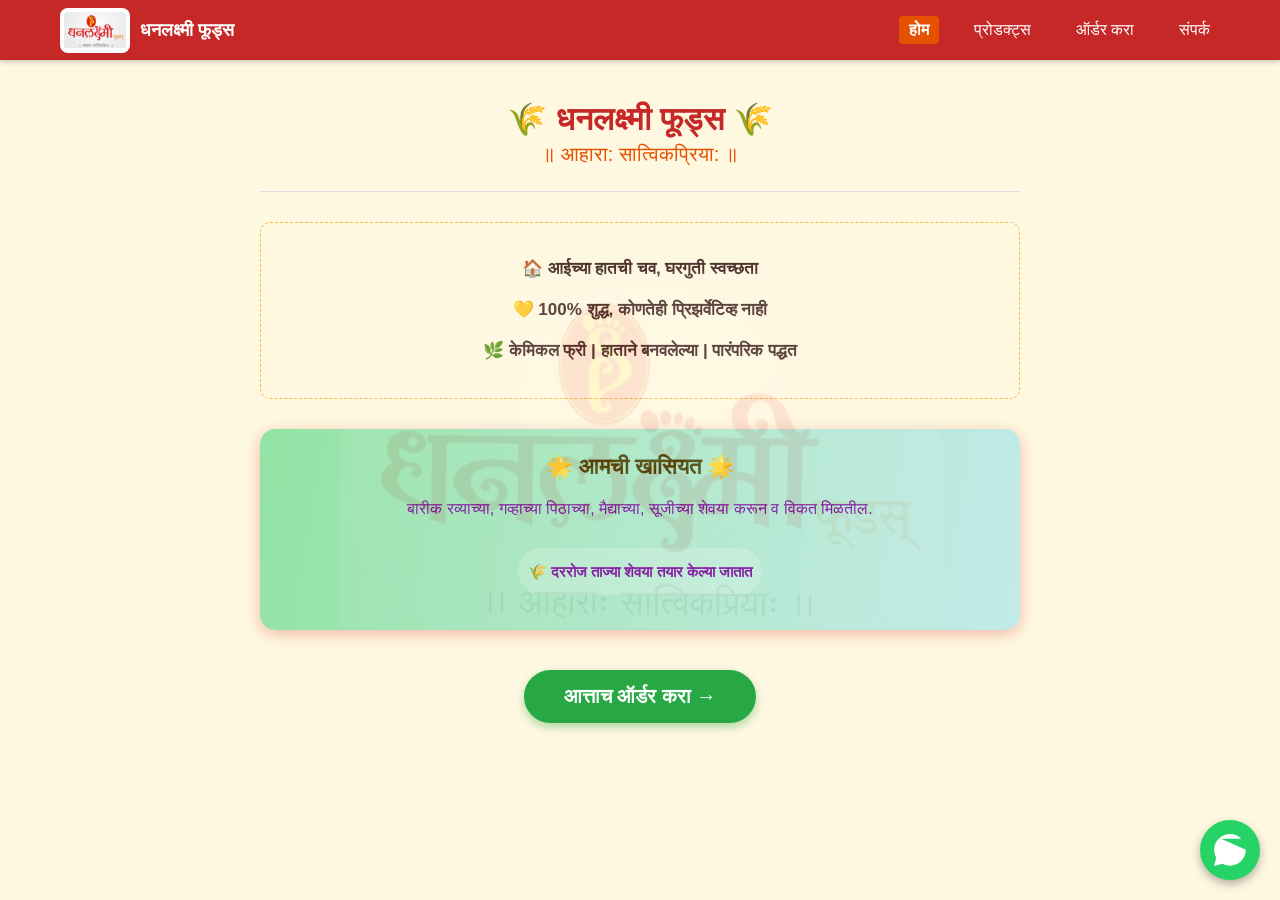
==== index.html @ bead0a46 "correct spell" ====
<!DOCTYPE html>
<html>
<head>
    <meta charset="UTF-8">
    <meta name="viewport" content="width=device-width, initial-scale=1.0">
    <title>Dhanlaxmi Shevai | धनलक्ष्मी फूड्स | उत्तम दर्जाचे शेवया | Best Shevai In Satara.</title>
    <meta name="description" content="Dhanlaxmi shevai Satara, best shevai in satara,
        धनलक्ष्मी फूड्स - सातारा मधील उत्तम दर्जाचे बारीक रव्याच्या, गव्हाच्या पिठाच्या, मैद्याच्या, 
                सूजीच्या शेवया. शुद्धता व चवीची हमी. आजच ऑर्डर करा.">
    <link rel="stylesheet" href="style.css">

    <!-- Google tag (gtag.js) -->
<script async src="https://www.googletagmanager.com/gtag/js?id=G-NKEB6D8RDM"></script>
<script>
  window.dataLayer = window.dataLayer || [];
  function gtag(){dataLayer.push(arguments);}
  gtag('js', new Date());
  gtag('config', 'G-NKEB6D8RDM');
</script>
</head>
<body>
    
    <!-- मेन्यू बार सुरू -->
    <nav class="navbar">
        <div class="nav-container">
            <div class="nav-logo" onclick="document.querySelector('[data-target=home]').dispatchEvent(new Event('click'))" style="cursor: pointer;">
                <img src="Logo.jpeg" alt="धनलक्ष्मी लोगो" class="logo-img">
                <span>धनलक्ष्मी फूड्स</span>
            </div>
            <div class="nav-menu" id="navMenu">
                <a class="nav-link active" data-target="home">होम</a>
                <a class="nav-link" data-target="products">प्रोडक्ट्स</a>
                <a class="nav-link" data-target="order">ऑर्डर करा</a>
                <a class="nav-link" data-target="contact">संपर्क</a>
            </div>
            <div class="hamburger" id="hamburger">
                <span class="bar"></span>
                <span class="bar"></span>
                <span class="bar"></span>
            </div>
        </div>
    </nav>
    <!-- मेन्यू बार संपला -->

    <!-- होम सेक्शन -->
<div class="header content-section active" id="home">
    <h1>🌾 धनलक्ष्मी फूड्स 🌾</h1>
    <h3 class="sanskrit-tag">॥ आहारा: सात्विकप्रिया: ॥</h3>
    
    <hr>

    <div class="home-info">
        <!-- मुख्य वैशिष्ट्ये -->
        <div class="usp-list">
            <p>🏠 <strong>आईच्या हातची चव, घरगुती स्वच्छता</strong></p>
            <p>💛 <strong>100% शुद्ध, कोणतेही प्रिझर्वेटिव्ह नाही</strong></p>
            <p>🌿 <strong>केमिकल फ्री | हाताने बनवलेल्या | पारंपरिक पद्धत</strong></p>
        </div>

        <!-- खासियत बॉक्स -->
        <div class="speciality-box">
            <h2>🌟 आमची खासियत 🌟</h2>
            <p>
                बारीक रव्याच्या, गव्हाच्या पिठाच्या, मैद्याच्या, 
                सूजीच्या शेवया करून व विकत मिळतील.
            </p>
            <p class="fresh-tag">
                🌾 <strong>दररोज ताज्या शेवया तयार केल्या जातात</strong>
            </p>
        </div>

        <button class="cta-btn" onclick="document.querySelector('[data-target=order]').click()">
            आत्ताच ऑर्डर करा →
        </button>
    </div>
</div>

    <!-- प्रोडक्ट्स सेक्शन -->
    <div class="products content-section" id="products">
            <h2>🍜 शेवईचे प्रकार व वैशिष्ट्ये</h2>

        <!-- शेवईचे प्रकार -->
        <div class="product-types">
            <div class="product-card">
                <h3>🥛 बारीक शेवई</h3>
                <p class="product-use">➜ खीर, दूध शेवईसाठी उत्तम</p>
                <ul class="product-features">
                    <li>✓ 2 मिनिटात शिजते</li>
                    <li>✓ तुटत नाही</li>
                    <li>✓ मऊसर राहते</li>
                </ul>
            </div>

            <div class="product-card">
                <h3>🍛 मध्यम शेवई</h3>
                <p class="product-use">➜ उपमा, मसाला शेवई, भातासाठी</p>
                <ul class="product-features">
                    <li>✓ नॉन-स्टिकी</li>
                    <li>✓ प्रत्येक शेव वेगळी</li>
                    <li>✓ चवीला खमंग</li>
                </ul>
            </div>

            <div class="product-card">
                <h3>🍝 जाड शेवई</h3>
                <p class="product-use">➜ नूडल्स, चायनीज स्टाईलसाठी</p>
                <ul class="product-features">
                    <li>✓ रेस्टॉरंटसारखी चव</li>
                </ul>
            </div>
        </div>

        <hr>

        <!-- प्रॉडक्ट डिटेल्स -->
        <div class="product-details-box">
            <h2>📦 प्रॉडक्ट डिटेल्स</h2>
            <ul class="details-list">
                <li>✔️ उच्च प्रतीचा रवा/गहू वापरला जातो</li>
                <li>✔️ सूर्यप्रकाशात नैसर्गिकरित्या वाळवलेल्या</li>
            </ul>
        </div>

        <hr>

        <!-- आरोग्य फायदे -->
        <div class="health-benefits">
            <h2>💪 आरोग्यासाठी फायदे</h2>
            <div class="benefits-grid">
                <div class="benefit-item">🍀 <strong>पचायला हलक्या</strong> - लहान मुलांपासून वृद्धांपर्यंत उत्तम</div>
                <div class="benefit-item">🍀 <strong>प्रोटीन आणि फायबर युक्त</strong> - पोट भरते, एनर्जी मिळते</div>
                <div class="benefit-item">🍀 <strong>कमी तेलात बनते</strong> - डाएट फ्रेंडली</div>
                <div class="benefit-item">🍀 <strong>कोलेस्टेरॉल फ्री</strong> - हृदयासाठी चांगल्या</div>
                <div class="benefit-item full-width">🍀 <strong>नैसर्गिक घटक</strong> - कोणतेही आर्टिफिशियल कलर/फ्लेवर नाही</div>
            </div>
        </div>

        <hr>
        <h2>किंमत यादी:</h2>
        <table>
            <tr>
                <th>प्रॉडक्ट</th>
                <th>पॅकिंग</th>
                <th>किंमत</th>
            </tr>
            <tr>
                <td>गहू शेवई</td>
                <td>१ किलो</td>
                <td>₹९०</td>
            </tr>
            <tr>
                <td>रवा शेवई</td>
                <td>१ किलो</td>
                <td>₹७०</td>
            </tr>
            <tr>
                <td>मैदा शेवई</td>
                <td>१ किलो</td>
                <td>₹९०</td>
            </tr>
            <tr>
                <td>रवा + गहू मिक्स</td>
                <td>१ किलो</td>
                <td>₹९०</td>
            </tr>
            <tr>
                <td>रवा + मैदा मिक्स</td>
                <td>१ किलो</td>
                <td>₹९०</td>
            </tr>
        </table>
        <button class="cta-btn" onclick="document.querySelector('[data-target=order]').click()">
            ही शेवई ऑर्डर करा →
        </button>
    </div>

    <!-- ऑर्डर सेक्शन -->
<div class="order content-section" id="order">
    <h2>🚚 ऑर्डर व डिलिव्हरी</h2>

    <!-- डिलिव्हरी माहिती बॉक्स -->
    <div class="delivery-info-box">
        <ul class="delivery-list">
            <li>✅ फोन/WhatsApp वरून ऑर्डर स्वीकारल्या जातील</li>
            <li>✅ <strong>सातारा शहरात फ्री होम डिलिव्हरी</strong> | मिन. ऑर्डर 2kg</li>
            <li>💳 <strong>पेमेंट:</strong> कॅश, GPay, PhonePe, UPI उपलब्ध</li>
        </ul>
        
        <p class="order-tagline">
            👉 <strong>आजच ऑर्डर करा आणि फरक अनुभवा!</strong><br>
            🙏 <em>एकदा नक्की ट्राय करा, चव आवडेलच!</em> 🙏
        </p>
        
        <p class="terms">_⚠️ नियम व अटी लागू_</p>
    </div>

    <hr>

    <!-- कॅल्क्युलेटर फॉर्म सुरू -->
    <h3>तुमची ऑर्डर नोंदवा:</h3>
    <form>
        <label>तुमचं नाव:</label><br>
        <input type="text" id="customerName" placeholder="पूर्ण नाव लिहा"><br><br>

        <label>मोबाईल नंबर:</label><br>
        <input type="tel" id="customerMobile" placeholder="१० अंकी मोबाईल नंबर"><br><br>
        
        <div class="calculator">
            <h4><label style="font-size: medium;">शेवईचा प्रकार, साईज आणि वजन निवडा</label></h4><br>
            
            <div id="items-container">
                <!-- आयटम 1 -->
                <div class="item calc-row" data-item="1">
                    <div class="calc-select">
                        <label>प्रकार:</label>
                        <select class="type-select" onchange="handleTypeChange(this)">
                            <option value="0">निवडा</option>
                            <option value="90" data-type="गव्हाची शेवई">गव्हाची शेवई (९० ₹)</option>
                            <option value="70" data-type="रवा शेवई">रवा शेवई (७० ₹)</option>
                            <option value="90" data-type="मैदा शेवई">मैदा शेवई (९० ₹)</option>
                            <option value="90" data-type="रवा + गहू">रवा + गहू (९० ₹/Kg)</option>
                            <option value="90" data-type="रवा + मैदा">रवा + मैदा (९० ₹/Kg)</option>
                        </select>
                    </div>
                    <div class="calc-select">
                        <label>साईज:</label>
                        <select class="size-select">
                            <option value="बारीक">बारीक</option>
                            <option value="मध्यम">मध्यम</option>
                            <option value="जाड">जाड</option>
                        </select>
                    </div>
                    <div class="calc-select single-qty">
                        <label>वजन:</label>
                        <select class="qty-select" onchange="calculatePrice()">
                            <option value="0">0 Kg</option>
                            <option value="1">1 Kg</option>
                            <option value="2">2 Kg</option>
                            <option value="3">3 Kg</option>
                            <option value="5">5 Kg</option>
                            <option value="10">10 Kg</option>
                        </select>
                    </div>
                    <div class="calc-select mix-qty" style="display:none;">
                        <label>रवा:</label>
                        <select class="qty1-select" onchange="calculatePrice()">
                            <option value="0">0 Kg</option>
                            <option value="1">1 Kg</option>
                            <option value="2">2 Kg</option>
                            <option value="3">3 Kg</option>
                            <option value="5">5 Kg</option>
                        </select>
                        <label class="qty2-label">गहू/मैदा:</label>
                        <select class="qty2-select" onchange="calculatePrice()">
                            <option value="0">0 Kg</option>
                            <option value="1">1 Kg</option>
                            <option value="2">2 Kg</option>
                            <option value="3">3 Kg</option>
                            <option value="5">5 Kg</option>
                        </select>
                    </div>
                    <button type="button" class="remove-btn" onclick="removeItem(this)">❌</button>
                </div>
            </div>

            <button type="button" class="add-more-btn" onclick="addItem()">
                ➕ आणखी शेवई ऍड करा
            </button>
            
            <hr>
            <p><strong>एकूण किंमत: ₹<span id="totalPrice">0</span></strong></p>
        </div>
        <!-- calculator div संपला -->
        
        <label>पत्ता:</label><br>
        <input type="text" id="customerAddress" placeholder="घराचा पत्ता"><br><br>

        <label>टीप / सूचना (Optional):</label><br>
        <textarea id="customerNote" rows="2" placeholder="उदा: रवा, मैदा, गहू व मिक्स शेवई यासाठी काही अधिक ..."></textarea><br><br>

        <button type="button" onclick="generateSummary()">ऑर्डर करा</button>

        <div id="orderSummary" style="display: none; margin-top: 20px; padding: 15px; border: 2px solid #28a745; border-radius: 8px; background-color: #f0fff4;">
        </div>
    </form>

    <iframe name="hidden_iframe" style="display:none;"></iframe>
</div>

    <!-- संपर्क सेक्शन -->
    <div class="contact content-section" id="contact">
        <h2>📞 संपर्क माहिती</h2>
    
        <div class="contact-card">
            <div class="contact-header">
                <h2>🌾 धनलक्ष्मी फूड्स 🌾</h2>
                <h3 class="sanskrit-tag">॥ आहारा: सात्विकप्रिया: ॥</h3>
            <hr class="contact-divider">

                <p class="proprietor">प्रो. <strong>श्री. मयूर हणमंत राऊत</strong></p>
            </div>

            <div class="contact-details">
                <div class="contact-item">
                    <span class="icon">📍</span>
                    <div>
                        <strong>पत्ता:</strong><br>
                        झेंडा चौक, नवीन एमआयडीसी,<br>
                        सातारा - 415004
                    </div>
                </div>

                <div class="contact-item">
                    <span class="icon">📱</span>
                    <div>
                        <strong>मोबाईल:</strong><br>
                        <a href="tel:9561297071" class="phone-link">९५६१२९७०७१</a> | 
                        <a href="tel:8177990049" class="phone-link">८१७७९९००४९</a> | 
                        <a href="tel:9766295841" class="phone-link">९७६६२९५८४१</a>
                    </div>
            </div>
        </div>

            <div class="contact-buttons">
                <a href="https://wa.me/919561297071" class="whatsapp-btn" target="_blank">
                    <span>💬</span> WhatsApp वर मेसेज करा
                </a>
                <a href="tel:9561297071" class="call-btn">
                    <span>📞</span> आत्ताच कॉल करा
                </a>
            </div>
        </div>
    </div>
   
    <!-- ===== JavaScript इथून सुरू ===== -->
    <script>

        // नेव्हिगेशन लॉजिक
        // ===== हॅम्बर्गर मेन्यू टॉगल =====
            const hamburger = document.getElementById('hamburger');
            const navMenu = document.getElementById('navMenu');

            // हॅम्बर्गरवर क्लिक केल्यावर मेन्यू उघड/बंद
            hamburger.addEventListener('click', function() {
                hamburger.classList.toggle('active');
                navMenu.classList.toggle('active');
            });

            // मेन्यू लिंकवर क्लिक केल्यावर मेन्यू बंद कर
            document.querySelectorAll('.nav-link').forEach(link => {
                link.addEventListener('click', function() {
                    hamburger.classList.remove('active');
                    navMenu.classList.remove('active');
                });
            });

            // नेव्हिगेशन लॉजिक - हे आधीच आहे
            document.querySelectorAll('.nav-link').forEach(link => {
                link.addEventListener('click', function(event) {
                    event.preventDefault();
                    const targetId = this.getAttribute('data-target');
                    
                    document.querySelectorAll('.content-section').forEach(section => {
                        section.classList.remove('active');
                    });
                    
                    document.getElementById(targetId).classList.add('active');
                    
                    document.querySelectorAll('.nav-link').forEach(navLink => {
                        navLink.classList.remove('active');
                    });
                    this.classList.add('active');
                });
            });

             // लोगो क्लिकवर होमवर जा
        document.querySelector('.nav-logo').addEventListener('click', function() {
            document.querySelector('[data-target=home]').click();
            });

        // ===== कॅल्क्युलेटर JS इथून सुरू =====
        let itemCounter = 1;

        // प्रकार बदलला की मिक्स/सिंगल इनपुट टॉगल कर
        function handleTypeChange(selectElement) {
            const row = selectElement.closest('.calc-row');
            const selectedOption = selectElement.options[selectElement.selectedIndex];
            const type = selectedOption.getAttribute('data-type');
            const singleDiv = row.querySelector('.single-qty');
            const mixDiv = row.querySelector('.mix-qty');
            const qty2Label = row.querySelector('.qty2-label');
            
            if (type === 'रवा + गहू' || type === 'रवा + मैदा') {
                singleDiv.style.display = 'none';
                mixDiv.style.display = 'block';
                qty2Label.textContent = type === 'रवा + गहू' ? 'गहू:' : 'मैदा:';
                row.querySelector('.qty-select').value = '0';
            } else {
                singleDiv.style.display = 'block';
                mixDiv.style.display = 'none';
                row.querySelector('.qty1-select').value = '0';
                row.querySelector('.qty2-select').value = '0';
            }
            calculatePrice();
        }

        function addItem() {
            itemCounter++;
            const container = document.getElementById('items-container');
            
            const newItem = document.createElement('div');
            newItem.className = 'item calc-row';
            newItem.setAttribute('data-item', itemCounter);
            newItem.innerHTML = `
                <div class="calc-select">
                    <label>प्रकार:</label>
                    <select class="type-select" onchange="handleTypeChange(this)">
                        <option value="0">निवडा</option>
                        <option value="90" data-type="गव्हाची शेवई">गव्हाची शेवई (९० ₹)</option>
                        <option value="70" data-type="रवा शेवई">रवा शेवई (७० ₹)</option>
                        <option value="90" data-type="मैदा शेवई">मैदा शेवई (९० ₹)</option>
                        <option value="90" data-type="रवा + गहू">रवा + गहू (९० ₹/Kg)</option>
                        <option value="90" data-type="रवा + मैदा">रवा + मैदा (९० ₹/Kg)</option>
                    </select>
                </div>
                <div class="calc-select">
                    <label>साईज:</label>
                    <select class="size-select">
                        <option value="बारीक">बारीक</option>
                        <option value="मध्यम">मध्यम</option>
                        <option value="जाड">जाड</option>
                    </select>
                </div>
                <div class="calc-select single-qty">
                    <label>वजन:</label>
                    <select class="qty-select" onchange="calculatePrice()">
                        <option value="0">0 Kg</option>
                        <option value="1">1 Kg</option>
                        <option value="2">2 Kg</option>
                        <option value="3">3 Kg</option>
                        <option value="5">5 Kg</option>
                        <option value="10">10 Kg</option>
                    </select>
                </div>
                <div class="calc-select mix-qty" style="display:none;">
                    <label>रवा:</label>
                    <select class="qty1-select" onchange="calculatePrice()">
                        <option value="0">0 Kg</option>
                        <option value="1">1 Kg</option>
                        <option value="2">2 Kg</option>
                        <option value="3">3 Kg</option>
                        <option value="5">5 Kg</option>
                    </select>
                    <label class="qty2-label">गहू/मैदा:</label>
                    <select class="qty2-select" onchange="calculatePrice()">
                        <option value="0">0 Kg</option>
                        <option value="1">1 Kg</option>
                        <option value="2">2 Kg</option>
                        <option value="3">3 Kg</option>
                        <option value="5">5 Kg</option>
                    </select>
                </div>
                <button type="button" class="remove-btn" onclick="removeItem(this)">❌</button>
            `;
            
            container.appendChild(newItem);
        }

        function removeItem(btn) {
            if (document.querySelectorAll('.calc-row').length > 1) {
                btn.closest('.calc-row').remove();
                calculatePrice();
            } else {
                alert('किमान एक आयटम पाहिजे!');
            }
        }

        function calculatePrice() {
            let total = 0;
            const rows = document.querySelectorAll('.calc-row');
            
            rows.forEach(row => {
                const typeSelect = row.querySelector('.type-select');
                let rate = Number(typeSelect.value);
                if (rate === 0) return;
                
                const selectedOption = typeSelect.options[typeSelect.selectedIndex];
                const type = selectedOption.getAttribute('data-type');
                
                if (type === 'रवा + गहू' || type === 'रवा + मैदा') {
                    let qty1 = Number(row.querySelector('.qty1-select').value);
                    let qty2 = Number(row.querySelector('.qty2-select').value);
                    total += (qty1 + qty2) * rate;
                } else {
                    let qty = Number(row.querySelector('.qty-select').value);
                    total += qty * rate;
                }
            });
            
            document.getElementById("totalPrice").innerText = total;
        }

        const SCRIPT_URL = "https://script.google.com/macros/s/AKfycbzcQviEyybujCo-XM-CEHQXZdMYcyv2tmNAauY2HWwQ5BCyjURVxDo1wk8dEOgoiCg/exec"; 

        function generateSummary() {
            let name = document.getElementById('customerName').value;
            let mobile = document.getElementById('customerMobile').value;
            let address = document.getElementById('customerAddress').value;
            let note = document.getElementById('customerNote').value;
            
            if (name.trim() === "" || mobile.trim() === "" || mobile.length !== 10) {
                alert("कृपया नाव आणि 10 अंकी मोबाईल नंबर बरोबर भरा!");
                return;
            }

            // मिक्स Validation
            let mixError = false;
            document.querySelectorAll('.calc-row').forEach(row => {
                const typeSelect = row.querySelector('.type-select');
                if (typeSelect.value === '0') return;
                const type = typeSelect.options[typeSelect.selectedIndex].getAttribute('data-type');
                if (type === 'रवा + गहू' || type === 'रवा + मैदा') {
                    const qty1 = Number(row.querySelector('.qty1-select').value);
                    const qty2 = Number(row.querySelector('.qty2-select').value);
                    if (qty1 < 1 || qty2 < 1) {
                        mixError = true;
                    }
                }
            });
            
            if (mixError) {
                alert('मिक्स शेवईसाठी प्रत्येकी कमीत कमी 1 Kg पाहिजे!');
                return;
            }

            let orderItems = [];
            let grandTotal = 0;
            const rows = document.querySelectorAll('.calc-row');

            rows.forEach(row => {
                let typeSelect = row.querySelector('.type-select');
                let rate = Number(typeSelect.value);
                if (rate === 0) return;
                
                let typeName = typeSelect.options[typeSelect.selectedIndex].getAttribute('data-type');
                let size = row.querySelector('.size-select').value;
                let qty, itemTotal, sizeDetail;

                if (typeName === 'रवा + गहू' || typeName === 'रवा + मैदा') {
                    let qty1 = Number(row.querySelector('.qty1-select').value);
                    let qty2 = Number(row.querySelector('.qty2-select').value);
                    qty = qty1 + qty2;
                    if (qty1 < 1 || qty2 < 1) return;
                    
                    const item2Name = typeName === 'रवा + गहू' ? 'गहू' : 'मैदा';
                    sizeDetail = `रवा ${qty1}Kg + ${item2Name} ${qty2}Kg`;
                } else {
                    qty = Number(row.querySelector('.qty-select').value);
                    if (qty === 0) return;
                    sizeDetail = size;
                }

                itemTotal = rate * qty;
                grandTotal += itemTotal;
                orderItems.push({
                    type: typeName,
                    size: sizeDetail,
                    qty: qty,
                    rate: rate,
                    total: itemTotal
                });
            });

            if (grandTotal === 0) {
                alert("कृपया आधी शेवई निवडा!");
                return;
            }
            
            let orderButton = document.querySelector('button[onclick="generateSummary()"]');
            orderButton.innerText = "ऑर्डर पाठवत आहे...";
            orderButton.disabled = true;

            let formData = {
                name: name,
                mobile: mobile,
                address: address,
                note: note,
                items: orderItems,
                total: grandTotal,
                source: 'Website'
            };

            let form = document.createElement('form');
            form.method = 'POST';
            form.action = SCRIPT_URL;
            form.target = 'hidden_iframe';

            let input = document.createElement('input');
            input.type = 'hidden';
            input.name = 'data';
            input.value = JSON.stringify(formData);
            form.appendChild(input);

            document.body.appendChild(form);
            form.submit();

            let whatsappMessage = `*नवीन ऑर्डर - धनलक्ष्मी शेवई* %0A%0A`;
            whatsappMessage += `*नाव:* ${name} %0A`;
            whatsappMessage += `*मोबाईल:* ${mobile} %0A`;
            whatsappMessage += `*पत्ता:* ${address} %0A`;
            if (note.trim() !== '') {
                whatsappMessage += `*टीप:* ${note} %0A`;
            }
            whatsappMessage += `%0A*ऑर्डर डिटेल्स:* %0A`;
            
            orderItems.forEach(item => {
                whatsappMessage += `- ${item.type} (${item.size}) - ${item.qty}Kg x ₹${item.rate} = ₹${item.total} %0A`;
            });
            
            whatsappMessage += `%0A*एकूण रक्कम: ₹${grandTotal}*`;

            let whatsappURL = `https://wa.me/919561297071?text=${whatsappMessage}`;
            window.open(whatsappURL, '_blank');

            setTimeout(function() {
                let summaryHTML = "<h4>✅ तुमची ऑर्डर नोंद झाली आहे!</h4>";
                summaryHTML += "<p>धन्यवाद " + name + "! आम्ही लवकरच तुमच्याशी संपर्क करू.</p>";
                summaryHTML += "<p><strong>ऑर्डर:</strong></p><ul>";
                
                orderItems.forEach(item => {
                    summaryHTML += `<li>${item.type} (${item.size}) - ${item.qty} Kg = ₹${item.total}</li>`;
                });
                
                summaryHTML += "</ul>";
                summaryHTML += "<p><strong>एकूण रक्कम: ₹" + grandTotal + "</strong></p>";
                
                document.getElementById('orderSummary').innerHTML = summaryHTML;
                document.getElementById('orderSummary').style.display = "block";
                document.getElementById('orderSummary').scrollIntoView({ behavior: 'smooth' });
                
                orderButton.innerText = "ऑर्डर झाली";
                document.body.removeChild(form);
            }, 1000);
        }
    </script>
    <!-- ===== JavaScript इथे संपलं ===== -->

    <!-- WhatsApp Order Button Start -->
            <style>
                @keyframes blink {
                    0% { opacity: 1; }
                    50% { opacity: 0.3; }
                    100% { opacity: 1; }
                }
                .wa-small-btn {
                    position:fixed; 
                    bottom:20px; 
                    right:20px; 
                    background:#25D366; 
                    color:white; 
                    width:60px;
                    height:60px;
                    border-radius:50%; 
                    font-size:30px; 
                    text-decoration:none; 
                    box-shadow: 0 4px 10px rgba(0,0,0,0.3); 
                    z-index:1000;
                    display:flex;
                    align-items:center;
                    justify-content:center;
                    animation: blink 1.5s infinite;
                }
                    .wa-small-btn:hover {
                    background:#128C7E;
                    animation: none;
                    opacity: 1 !important;
                }
            </style>

            <a href="https://wa.me/919561297071?text=नमस्कार%20धनलक्ष्मी%20फूड्स%2C%20मला%20ऑर्डर%20करायची%20आहे." 
                target="_blank" 
                class="wa-small-btn"
                title="WhatsApp वर ऑर्डर करा">
                <svg xmlns="http://www.w3.org/2000/svg" width="32" height="32" fill="currentColor" viewBox="0 0 16 16">
                    <path d="M13.601 2.326A7.854 7.854 0 0 0 7.994 0C3.627 0 .068 3.558.064 7.926c0 1.399.366 2.76 1.057 3.965L0 16l4.204-1.102a7.933 7.933 0 0 0 3.79.965h.004c4.368 0 7.926-3.558 7.93-7.93A7.898 0 0 0 13.6 2.326zM7.994 14.521a6.573 0 0 1-3.356-.92l-.24-.144-2.494.654.666-2.433-.156-.251a6.56 0 0 1-1.007-3.505c0-3.626 2.957-6.584 6.591-6.584a6.56 0 0 1 4.66 1.931 6.557 0 0 1 1.928 4.66c-.004 3.639-2.961 6.592-6.592 6.592zm3.615-4.934c-.197-.099-1.17-.578-1.353-.646-.182-.065-.315-.099-.445.099-.133.197-.513.646-.627.775-.114.133-.232.148-.43.05-.197-.1-.836-.308-1.592-.985-.59-.525-.985-1.175-1.103-1.372-.114-.198-.011-.304.088-.403.087-.088.197-.232.296-.346.1-.114.133-.198.198-.33.065-.134.034-.248-.015-.347-.05-.099-.445-1.076-.612-1.47-.16-.389-.323-.335-.445-.34-.114-.007-.247-.007-.38-.007a.729.729 0 0 0-.529.247c-.182.198-.691.677-.691 1.654 0 .977.71 1.916.81 2.049.098.133 1.394 2.132 3.383 2.992.47.205.84.326 1.129.418.475.152.904.129 1.244.08.378-.056 1.17-.479 1.33-.933.162-.455.162-.846.114-.933-.05-.088-.18-.133-.383-.232z"/>
                </svg>
            </a>
            <!-- Small Blinking WhatsApp Button End -->
            <!-- WhatsApp Order Button End -->
            <div> <img src="Logo.jpeg" alt="धनलक्ष्मी लोगो" class="watermark-img"> </div>
</body>
</html>
---- style.css ----
/* ===== बेसिक रिसेट आणि जनरल स्टाईल ===== */
* {
    margin: 0;
    padding: 0;
    box-sizing: border-box;
}

html {
    scroll-behavior: smooth;
    scroll-padding-top: 70px;
}

body {
    font-family: Arial, sans-serif;
    margin: 0;
    padding-top: 70px;
    background-color: #FFF8E1;
}

/* ===== मेन्यू बार ===== */
.navbar {
    background-color: #C62828;
    padding: 0;
    position: fixed;
    top: 0;
    width: 100%;
    z-index: 1000;
    box-shadow: 0 2px 5px rgba(8, 8, 8, 0.2);
}

.nav-container {
    max-width: 1200px;
    margin: 0 auto;
    padding: 0 20px;
    display: flex;
    justify-content: space-between;
    align-items: center;
    height: 60px;
}

.nav-logo {
    color: white;
    font-weight: bold;
    font-size: 18px;
    display: flex;
    align-items: center;
    gap: 10px;
    cursor: pointer; /* हे ऍड कर */
    transition: opacity 0.2s;
}

.nav-logo:hover {
    opacity: 0.8; /* हॉवरवर थोडा फेड होईल */
}

.logo-img {
    height: 45px;
    width: auto;
    background-color: white;
    border-radius: 8px;
    padding: 4px;
    object-fit: contain;
    image-rendering: -webkit-optimize-contrast;
    image-rendering: crisp-edges;
}

.nav-menu {
    display: flex;
    gap: 25px;
}

.nav-link {
    color: white;
    text-decoration: none;
    font-size: 16px;
    padding: 5px 10px;
    border-radius: 4px;
    transition: background-color 0.3s;
    cursor: pointer;
}

.nav-link:hover, .nav-link.active {
    background-color: #E65100;
    font-weight: bold;
}

.hamburger {
    display: none;
    cursor: pointer;
}

.bar {
    display: block;
    width: 25px;
    height: 3px;
    margin: 5px auto;
    background-color: white;
    transition: all 0.3s ease;
}

/* ===== सेक्शन टॉगल - एकदाच लिहिलंय ===== */
.content-section {
    display: none;
    padding: 20px;
    max-width: 800px;
    margin: 0 auto;
    animation: fadeIn 0.5s;
}

.content-section.active {
    display: block;
}

@keyframes fadeIn {
    from { opacity: 0; }
    to { opacity: 1; }
}

/* ===== हेडर ===== */
.header {
    text-align: center;
    padding: 30px 20px;
}

h1, h2, h3 {
    color: #C62828;
    margin-bottom: 15px;
}

/* ===== टेबल ===== */
table {
    width: 100%;
    border-collapse: collapse;
    margin: 20px 0;
}

th, td {
    border: 1px solid #ddd;
    padding: 12px;
    text-align: left;
}

th {
    background-color: #C62828;
    color: white;
}

/* ===== कॅल्क्युलेटर ===== */
.calculator {
    background-color: #f5f5f5;
    padding: 20px;
    border-radius: 8px;
    margin: 20px 0;
}

.item {
    display: flex;
    justify-content: space-between;
    align-items: center;
    margin: 15px 0;
    padding: 10px;
    background: white;
    border-radius: 5px;
}

/* ===== कॅल्क्युलेटर - नवीन लेआउट - एकदाच लिहिलंय ===== */
.calc-row {
    display: grid;
    grid-template-columns: 2fr 1fr 1fr 30px; /* शेवटचा कॉलम 30px फक्त आयकॉनसाठी */
    gap: 10px;
    align-items: center; /* center केले - सगळं मधोमध */
    position: relative;
    padding: 10px;
    background: white;
    border-radius: 5px;
    margin: 15px 0;
}

.calc-select {
    display: flex;
    flex-direction: column;
}

.calc-select label {
    font-size: 13px;
    color: #666;
    margin-bottom: 4px;
}

.calc-select select {
    padding: 8px;
    border: 1px solid #ddd;
    border-radius: 5px;
    font-size: 15px;
    width: 100%;
}

.add-more-btn {
    background-color: rgb(19, 170, 37);
    color: white;
    border: none;
    padding: 12px 20px;
    border-radius: 8px;
    font-size: 16px;
    font-weight: bold;
    cursor: pointer;
    width: 100%;
    margin: 15px 0;
    transition: background-color 0.3s;
}

.add-more-btn:hover {
    background-color: #E65100;
}

.remove-btn {
    background: none; /* बॅकग्राउंड काढला */
    border: none;
    color: #999; /* ग्रे कलर */
    cursor: pointer;
    font-size: 20px;
    padding: 0;
    width: 30px;
    height: 30px;
    display: flex;
    align-items: center;
    justify-content: center;
    transition: color 0.2s;
}

.remove-btn:hover {
    color: #f44336; /* हॉवरवर लाल होईल */
    transform: none; /* स्केल काढलं */
}

select, input[type="text"], input[type="tel"] {
    padding: 10px;
    border: 1px solid #ddd;
    border-radius: 5px;
    width: 100%;
    max-width: 300px;
    font-size: 16px;
}

button {
    background-color: #28a745;
    color: white;
    padding: 12px 30px;
    border: none;
    border-radius: 5px;
    font-size: 18px;
    cursor: pointer;
    margin-top: 10px;
}

button:hover {
    background-color: #218838;
}

button:disabled {
    background-color: #6c757d;
    cursor: not-allowed;
}

ul {
    line-height: 2;
    padding-left: 20px;
}

hr {
    margin: 25px 0;
    border: none;
    border-top: 1px solid #ddd;
}

.whatsapp-link {
    color: #28a745;
    font-weight: bold;
    text-decoration: none;
    font-size: 18px;
}

.whatsapp-link:hover {
    text-decoration: underline;
}

/* ===== होम पेज माहिती ===== */
.sanskrit-tag {
    color: #E65100;
    font-weight: 500;
    margin-top: -10px;
    margin-bottom: 20px;
    font-size: 20px;
}

.home-info {
    text-align: center;
    margin-top: 30px;
}

.usp-list {
    background-color: #fff8e1;
    padding: 20px;
    border-radius: 10px;
    border: 1px dashed #FFB74D;
    margin-bottom: 30px;
}

.usp-list p {
    font-size: 17px;
    color: #4E342E;
    margin: 12px 0;
    line-height: 1.7;
}

.speciality-box {
    background: linear-gradient(100deg, #93e3a4, #c2eae9);
    color: rgb(124, 15, 157);
    padding: 25px;
    border-radius: 15px;
    box-shadow: 0 4px 15px rgba(198, 40, 40, 0.3);
    margin: 30px 0;
}

.speciality-box h2 {
    color: #4d4606;
    margin: 0 0 15px 0;
    font-size: 22px;
}

.speciality-box p {
    font-size: 16px;
    line-height: 1.8;
    margin: 10px 0;
}

.fresh-tag {
    background-color: rgba(255, 255, 255, 0.2);
    padding: 10px;
    border-radius: 50px;
    display: inline-block;
    margin-top: 15px !important;
    font-size: 15px !important;
}

.cta-btn {
    background-color: #28a745;
    color: white;
    padding: 15px 40px;
    border: none;
    border-radius: 50px;
    font-size: 20px;
    font-weight: bold;
    cursor: pointer;
    margin-top: 10px;
    transition: transform 0.2s, box-shadow 0.2s;
    box-shadow: 0 4px 10px rgba(40, 167, 69, 0.4);
}

.cta-btn:hover {
    transform: scale(1.05);
    box-shadow: 0 6px 15px rgba(40, 167, 69, 0.5);
}

/* ===== प्रोडक्ट्स पेज ===== */
.products h2 {
    text-align: center;
    color: #C62828;
    margin-bottom: 25px;
}

.product-types {
    display: grid;
    grid-template-columns: repeat(auto-fit, minmax(250px, 1fr));
    gap: 20px;
    margin-bottom: 30px;
}

.product-card {
    background-color: #fff;
    border: 2px solid #FFE0B2;
    border-radius: 12px;
    padding: 20px;
    transition: transform 0.3s, box-shadow 0.3s;
}

.product-card:hover {
    transform: translateY(-5px);
    box-shadow: 0 8px 20px rgba(255, 152, 0, 0.2);
}

.product-card h3 {
    color: #E65100;
    margin: 0 0 10px 0;
    font-size: 20px;
}

.product-use {
    color: #555;
    font-style: italic;
    margin-bottom: 15px;
    border-bottom: 1px dashed #eee;
    padding-bottom: 10px;
}

.product-features {
    list-style: none;
    padding: 0;
    margin: 0;
}

.product-features li {
    color: #333;
    margin: 8px 0;
    font-size: 15px;
}

.product-details-box {
    background-color: #E8F5E9;
    padding: 25px;
    border-radius: 10px;
    border-left: 5px solid #4CAF50;
}

.details-list {
    list-style: none;
    padding: 0;
    margin: 15px 0 0 0;
}

.details-list li {
    font-size: 16px;
    color: #1B5E20;
    margin: 10px 0;
    font-weight: 500;
}

.health-benefits h2 {
    margin-bottom: 20px;
}

.benefits-grid {
    display: grid;
    grid-template-columns: 1fr 1fr;
    gap: 15px;
}

.benefit-item {
    background-color: #F1F8E9;
    padding: 15px;
    border-radius: 8px;
    font-size: 15px;
    color: #33691E;
    line-height: 1.6;
}

.benefit-item.full-width {
    grid-column: 1 / -1;
}

/* ===== ऑर्डर सेक्शन ===== */
.delivery-info-box {
    background: linear-gradient(135deg, #E3F2FD, #BBDEFB);
    padding: 25px;
    border-radius: 12px;
    border: 2px solid #2196F3;
    margin-bottom: 20px;
}

.delivery-list {
    list-style: none;
    padding: 0;
    margin: 0 0 20px 0;
}

.delivery-list li {
    font-size: 16px;
    color: #0D47A1;
    margin: 12px 0;
    font-weight: 500;
    line-height: 1.6;
}

.order-tagline {
    text-align: center;
    font-size: 17px;
    color: #C62828;
    margin: 20px 0 10px 0;
    line-height: 1.8;
}

.order-tagline strong {
    font-size: 18px;
}

.terms {
    text-align: center;
    font-size: 12px;
    color: #555;
    margin: 15px 0 0 0;
}

.order h3 {
    color: #C62828;
    margin-top: 30px;
    margin-bottom: 20px;
}

/* ===== कॉन्टॅक्ट सेक्शन ===== */
.contact-card {
    background-color: white;
    border-radius: 15px;
    box-shadow: 0 5px 25px rgba(0,0,0,0.1);
    padding: 30px;
    margin-top: 20px;
    border-top: 5px solid #C62828;
}

.contact-header {
    text-align: center;
    margin-bottom: 20px;
}

.contact-header h3 {
    color: #C62828;
    font-size: 28px;
    margin: 0 0 10px 0;
}

.proprietor {
    font-size: 18px;
    color: #555;
    margin: 0;
}

.contact-divider {
    border: none;
    border-top: 2px dashed #FFB74D;
    margin: 25px 0;
}

.contact-details {
    margin: 25px 0;
}

.contact-item {
    display: flex;
    gap: 15px;
    margin: 20px 0;
    font-size: 16px;
    line-height: 1.8;
}

.contact-item .icon {
    font-size: 28px;
    line-height: 1;
}

.contact-item strong {
    color: #333;
}

.phone-link {
    color: #E65100;
    text-decoration: none;
    font-weight: 600;
    transition: color 0.3s;
}

.phone-link:hover {
    color: #C62828;
    text-decoration: underline;
}

.contact-buttons {
    display: grid;
    grid-template-columns: 1fr 1fr;
    gap: 15px;
    margin-top: 30px;
}

.whatsapp-btn, .call-btn {
    display: flex;
    align-items: center;
    justify-content: center;
    gap: 8px;
    padding: 14px;
    border-radius: 50px;
    text-decoration: none;
    font-weight: bold;
    font-size: 16px;
    transition: transform 0.2s, box-shadow 0.2s;
}

.whatsapp-btn {
    background-color: #25D366;
    color: white;
    box-shadow: 0 4px 10px rgba(37, 211, 102, 0.3);
}

.call-btn {
    background-color: #1976D2;
    color: white;
    box-shadow: 0 4px 10px rgba(25, 118, 210, 0.3);
}

.whatsapp-btn:hover, .call-btn:hover {
    transform: translateY(-3px);
    box-shadow: 0 6px 15px rgba(0,0,0,0.2);
}

.watermark-img {
    position: fixed;
    top: 50%;
    left: 50%;
    transform: translate(-50%, -50%);
    bottom: 20px;
    right: 20px;
    width: 600px;
    height: auto;
    opacity: 0.09;
    z-index: 0;
    pointer-events: none; /* इमेजवर क्लिक न होईल */
}

/* ===== मोबाईल रिस्पॉन्सिव्ह ===== */
@media only screen and (max-width: 768px) {
    .hamburger {
        display: block;
    }
    
    .nav-menu {
        position: fixed;
        left: -100%;
        top: 60px;
        flex-direction: column;
        background-color: #C62828;
        width: 100%;
        text-align: center;
        transition: 0.3s;
        gap: 0;
        padding: 20px 0;
    }
    
    .nav-menu.active {
        left: 0;
    }
    
    .nav-link {
        padding: 15px;
        display: block;
        border-bottom: 1px solid #e65100;
    }
    
    .hamburger.active .bar:nth-child(2) {
        opacity: 0;
    }
    .hamburger.active .bar:nth-child(1) {
        transform: translateY(8px) rotate(45deg);
    }
    .hamburger.active .bar:nth-child(3) {
        transform: translateY(-8px) rotate(-45deg);
    }

    .item {
        flex-direction: column;
        align-items: flex-start;
        gap: 10px;
    }

    .logo-img {
        height: 35px;
    }
    .nav-logo span {
        font-size: 16px;
    }

    .sanskrit-tag {
        font-size: 18px;
    }
    .usp-list p {
        font-size: 15px;
    }
    .speciality-box h2 {
        font-size: 20px;
    }

    .benefits-grid {
        grid-template-columns: 1fr;
    }
    .product-card h3 {
        font-size: 18px;
    }

    .delivery-list li {
        font-size: 15px;
    }
    .order-tagline {
        font-size: 15px;
    }
    .order-tagline strong {
        font-size: 16px;
    }

    .contact-card {
        padding: 20px;
    }
    .contact-header h3 {
        font-size: 24px;
    }
    .contact-buttons {
        grid-template-columns: 1fr;
    }
    .contact-item {
        font-size: 15px;
    }

    .calc-row {
        grid-template-columns: 1fr; /* एकाखाली एक */
        padding: 15px 35px 15px 15px; /* उजवीकडे ❌ साठी जागा */
        border: 1px solid #eee;
        border-radius: 8px;
    }
    
    .calc-select select {
        font-size: 16px;
    }

    .remove-btn {
        position: absolute;
        top: 50%; /* वरून 50% */
        right: 10px;
        transform: translateY(-50%); /* बरोबर मधोमध आणलं */
        width: 25px;
        height: 25px;
        font-size: 18px;
    }

    .watermark-img {
    position: fixed;
    top: 50%;
    left: 50%;
    transform: translate(-50%, -50%);
    bottom: 20px;
    right: 20px;
    width: 450px;
    height: auto;
    opacity: 0.09;
    z-index: 0;
    pointer-events: none; /* इमेजवर क्लिक न होईल */
    }
}

#customerNote {
    width: 100%;
    padding: 10px;
    border: 2px solid #ddd;
    border-radius: 8px;
    font-size: 15px;
    resize: vertical;
    font-family: inherit;
    box-sizing: border-box;
    margin-bottom: 10px;
}

#customerNote:focus {
    border-color: #28a745;
    outline: none;
}
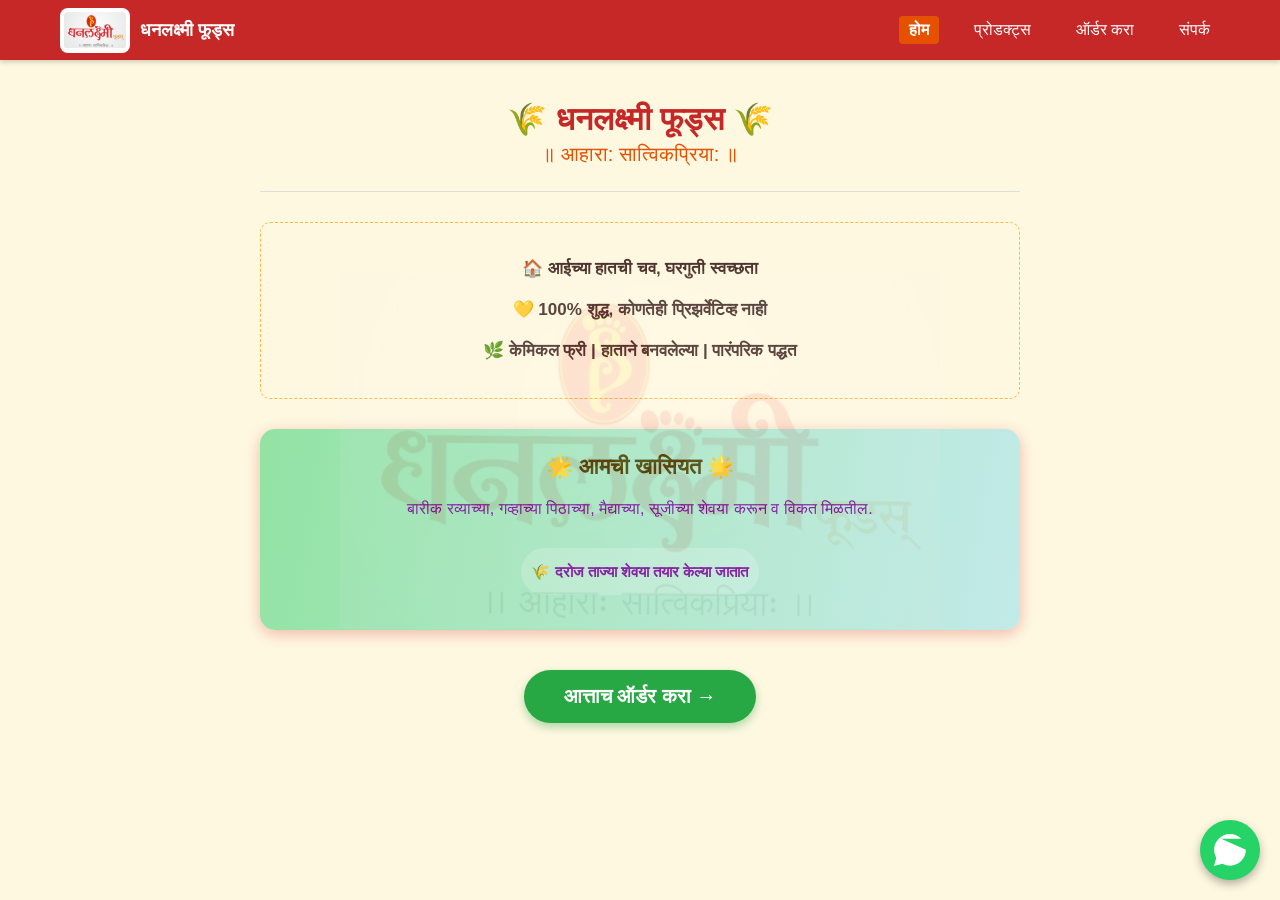
==== commit fe7dd495: "Merge pull request #9 from dhanlaxmifoods11/new_prodduct Comment section added" ====
--- a/index.html
+++ b/index.html
@@ -65,7 +65,7 @@
                 सूजीच्या शेवया करून व विकत मिळतील.
             </p>
             <p class="fresh-tag">
-                🌾 <strong>दररोज ताज्या शेवया तयार केल्या जातात</strong>
+                🌾 <strong>दरोज ताज्या शेवया तयार केल्या जातात</strong>
             </p>
         </div>
 
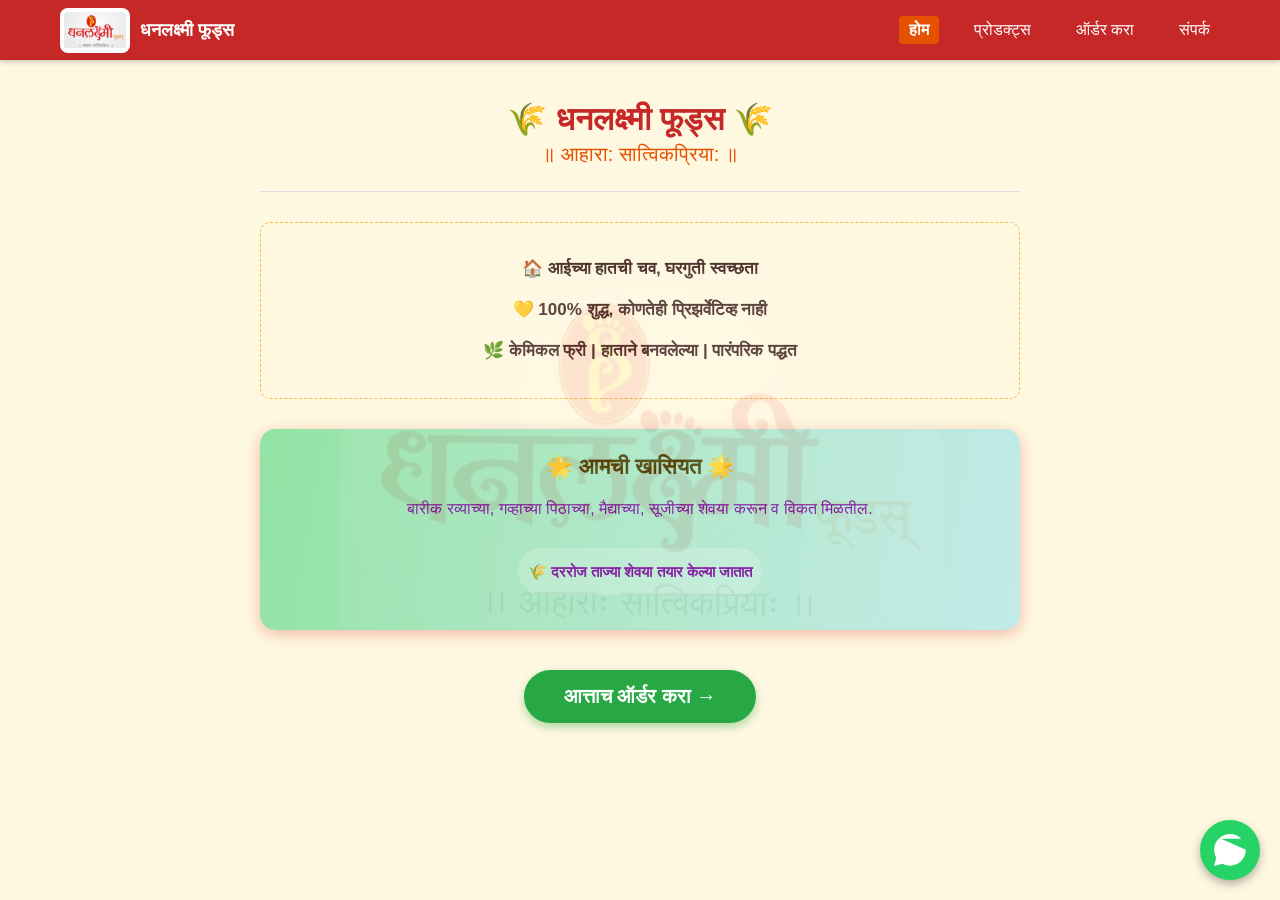
==== commit aaa3fc5d: "spell correct" ====
--- a/index.html
+++ b/index.html
@@ -65,7 +65,7 @@
                 सूजीच्या शेवया करून व विकत मिळतील.
             </p>
             <p class="fresh-tag">
-                🌾 <strong>दरोज ताज्या शेवया तयार केल्या जातात</strong>
+                🌾 <strong>दररोज ताज्या शेवया तयार केल्या जातात</strong>
             </p>
         </div>
 
@@ -689,4 +689,4 @@
             <!-- WhatsApp Order Button End -->
             <div> <img src="Logo.jpeg" alt="धनलक्ष्मी लोगो" class="watermark-img"> </div>
 </body>
-</html>+</html>
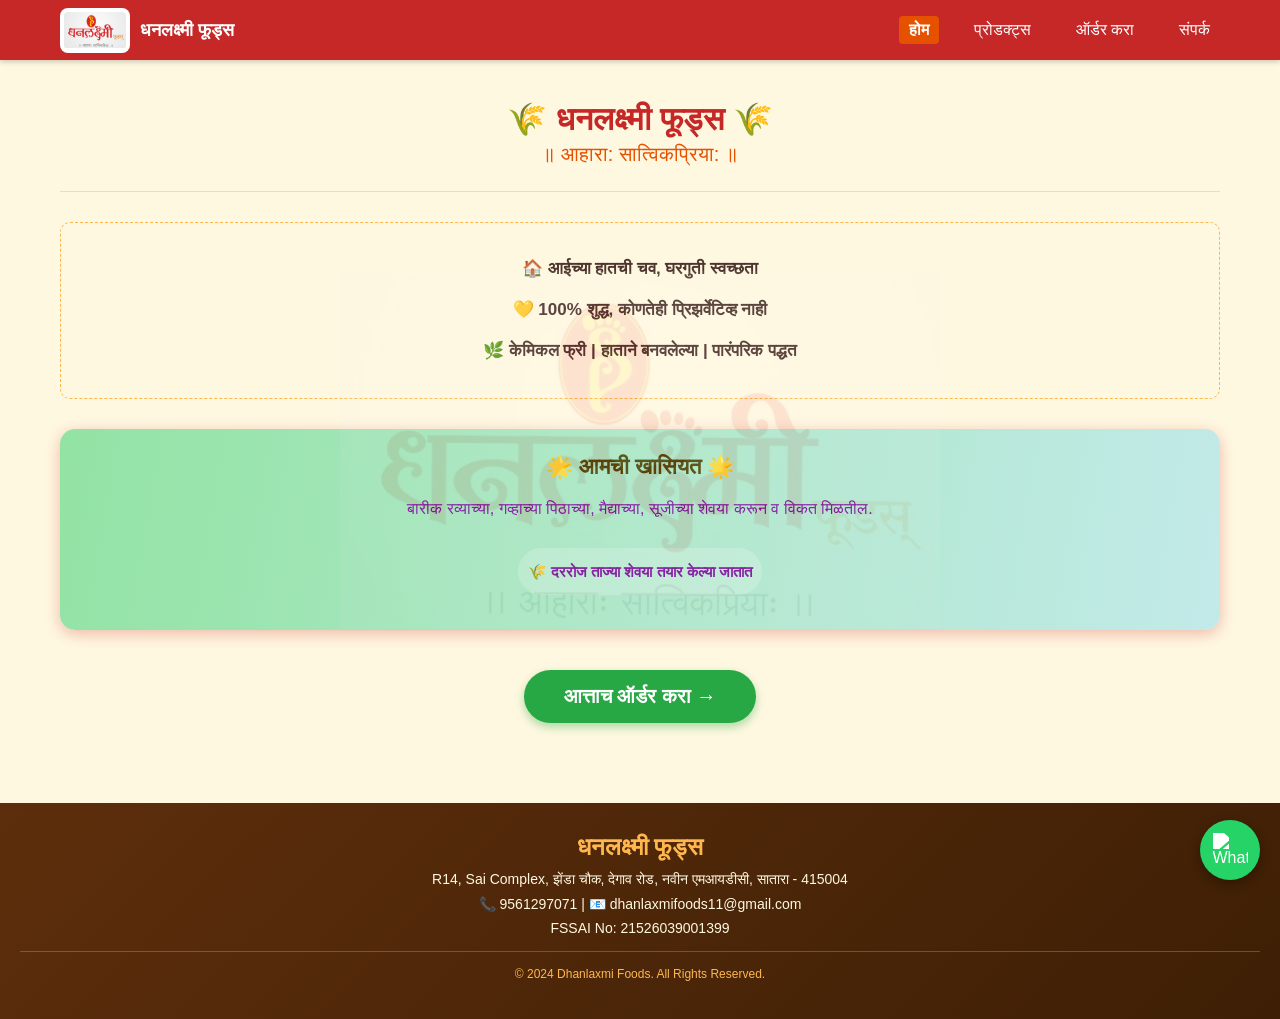
==== commit 942ef8b7: "contact updated" ====
--- a/index.html
+++ b/index.html
@@ -1,22 +1,54 @@
 <!DOCTYPE html>
-<html>
+<html lang="mr">
 <head>
     <meta charset="UTF-8">
     <meta name="viewport" content="width=device-width, initial-scale=1.0">
-    <title>Dhanlaxmi Shevai | धनलक्ष्मी फूड्स | उत्तम दर्जाचे शेवया | Best Shevai In Satara.</title>
-    <meta name="description" content="Dhanlaxmi shevai Satara, best shevai in satara,
-        धनलक्ष्मी फूड्स - सातारा मधील उत्तम दर्जाचे बारीक रव्याच्या, गव्हाच्या पिठाच्या, मैद्याच्या, 
-                सूजीच्या शेवया. शुद्धता व चवीची हमी. आजच ऑर्डर करा.">
+    <title>Dhanlaxmi Shevai | धनलक्ष्मी फूड्स | उत्तम दर्जाचे शेवया | Best Shevai In Satara</title>
+    <meta name="description" content="धनलक्ष्मी फूड्स, सातारा - बारीक रव्याच्या, गव्हाच्या, मैद्याच्या शेवया. FSSAI Approved 21526039001399. शुद्धता व चवीची हमी. R14, Sai Complex, Zenda Chowk, New MIDC, Satara. Call: 9561297071">
     <link rel="stylesheet" href="style.css">
 
     <!-- Google tag (gtag.js) -->
-<script async src="https://www.googletagmanager.com/gtag/js?id=G-NKEB6D8RDM"></script>
-<script>
-  window.dataLayer = window.dataLayer || [];
-  function gtag(){dataLayer.push(arguments);}
-  gtag('js', new Date());
-  gtag('config', 'G-NKEB6D8RDM');
-</script>
+    <script async src="https://www.googletagmanager.com/gtag/js?id=G-NKEB6D8RDM"></script>
+    <script>
+      window.dataLayer = window.dataLayer || [];
+      function gtag(){dataLayer.push(arguments);}
+      gtag('js', new Date());
+      gtag('config', 'G-NKEB6D8RDM');
+    </script>
+
+    <!-- Schema.org for Google Business Verification - Video Call साठी Compulsory -->
+    <script type="application/ld+json">
+    {
+      "@context": "https://schema.org",
+      "@type": "FoodEstablishment",
+      "name": "धनलक्ष्मी फूड्स",
+      "alternateName": "Dhanlaxmi Foods",
+      "image": "https://yourdomain.com/Logo.jpeg",
+      "description": "सातारा मधील उत्तम दर्जाचे बारीक रव्याच्या, गव्हाच्या पिठाच्या, मैद्याच्या शेवया. शुद्धता व चवीची हमी.",
+      "address": {
+        "@type": "PostalAddress",
+        "streetAddress": "R14, Sai Complex, Zenda Chowk, Degaon Rd",
+        "addressLocality": "New MIDC, Satara",
+        "addressRegion": "Maharashtra",
+        "postalCode": "415004",
+        "addressCountry": "IN"
+      },
+      "geo": {
+        "@type": "GeoCoordinates",
+        "latitude": "17.6805",
+        "longitude": "74.0183"
+      },
+      "telephone": "+919561297071",
+      "email": "dhanlaxmifoods11@gmail.com",
+      "url": "https://yourdomain.com",
+      "priceRange": "₹₹",
+      "servesCuisine": "Indian",
+      "founder": {
+        "@type": "Person",
+        "name": "Mayur Hanmant Raut"
+      }
+    }
+    </script>
 </head>
 <body>
     
@@ -75,38 +107,150 @@
     </div>
 </div>
 
-    <!-- प्रोडक्ट्स सेक्शन -->
+    <!-- प्रोडक्ट्स सेक्शन - Updated with Photos + Best Seller -->
     <div class="products content-section" id="products">
-            <h2>🍜 शेवईचे प्रकार व वैशिष्ट्ये</h2>
+        <h2>🍜 शेवईचे प्रकार व वैशिष्ट्ये</h2>
 
         <!-- शेवईचे प्रकार -->
         <div class="product-types">
-            <div class="product-card">
-                <h3>🥛 बारीक शेवई</h3>
+            <!-- Product 1: रवा शेवई - Best Seller -->
+            <div class="product-card best-seller">
+                <span class="best-tag">🏆 Best Seller</span>
+                <img src="images/rava-shevai.jpg" alt="Dhanlaxmi Rava Shevai 1kg Pack Satara" class="product-img">
+                <h3>🥛 रवा शेवई</h3>
+                <div class="product-rating">
+                    <span class="stars">★★★★★</span>
+                    <span class="rating-text">4.9/5 (150+ Reviews)</span>
+                </div>
+                <p class="product-price">₹70 / किलो</p>
                 <p class="product-use">➜ खीर, दूध शेवईसाठी उत्तम</p>
                 <ul class="product-features">
                     <li>✓ 2 मिनिटात शिजते</li>
                     <li>✓ तुटत नाही</li>
                     <li>✓ मऊसर राहते</li>
                 </ul>
-            </div>
-
+                
+                <!-- Nutrition Info -->
+                <div class="nutrition-box">
+                    <h4>📊 पौष्टिक मूल्य (100g)</h4>
+                    <table class="nutrition-table">
+                        <tr><td>Energy</td><td>350 kcal</td></tr>
+                        <tr><td>Protein</td><td>10g</td></tr>
+                        <tr><td>Carbs</td><td>75g</td></tr>
+                        <tr><td>Fiber</td><td>3g</td></tr>
+                    </table>
+                </div>
+                
+                <button class="order-now-btn" onclick="document.querySelector('[data-target=order]').click()">
+                    🛒 ऑर्डर करा
+                </button>
+            </div>
+
+            <!-- Product 2: गहू शेवई -->
             <div class="product-card">
-                <h3>🍛 मध्यम शेवई</h3>
-                <p class="product-use">➜ उपमा, मसाला शेवई, भातासाठी</p>
+                <img src="images/gahu-shevai.jpg" alt="Dhanlaxmi Gahu Shevai 1kg Pack Satara" class="product-img">
+                <h3>🌾 गहू शेवई</h3>
+                <div class="product-rating">
+                    <span class="stars">★★★★★</span>
+                    <span class="rating-text">4.8/5 (120+ Reviews)</span>
+                </div>
+                <p class="product-price">₹90 / किलो</p>
+                <p class="product-use">➜ उपमा, मसाला शेवईसाठी</p>
                 <ul class="product-features">
                     <li>✓ नॉन-स्टिकी</li>
                     <li>✓ प्रत्येक शेव वेगळी</li>
                     <li>✓ चवीला खमंग</li>
+                    <li>✓ जास्त फायबर</li>
                 </ul>
-            </div>
-
+                
+                <div class="nutrition-box">
+                    <h4>📊 पौष्टिक मूल्य (100g)</h4>
+                    <table class="nutrition-table">
+                        <tr><td>Energy</td><td>340 kcal</td></tr>
+                        <tr><td>Protein</td><td>12g</td></tr>
+                        <tr><td>Carbs</td><td>72g</td></tr>
+                        <tr><td>Fiber</td><td>5g</td></tr>
+                    </table>
+                </div>
+                
+                <button class="order-now-btn" onclick="document.querySelector('[data-target=order]').click()">
+                    🛒 ऑर्डर करा
+                </button>
+            </div>
+
+            <!-- Product 3: मैदा शेवई -->
             <div class="product-card">
-                <h3>🍝 जाड शेवई</h3>
+                <img src="images/maida-shevai.jpg" alt="Dhanlaxmi Maida Shevai 1kg Pack Satara" class="product-img">
+                <h3>🍝 मैदा शेवई</h3>
+                <div class="product-rating">
+                    <span class="stars">★★★★☆</span>
+                    <span class="rating-text">4.7/5 (90+ Reviews)</span>
+                </div>
+                <p class="product-price">₹90 / किलो</p>
                 <p class="product-use">➜ नूडल्स, चायनीज स्टाईलसाठी</p>
                 <ul class="product-features">
                     <li>✓ रेस्टॉरंटसारखी चव</li>
+                    <li>✓ लवकर शिजते</li>
+                    <li>✓ मऊसर Texture</li>
                 </ul>
+                
+                <div class="nutrition-box">
+                    <h4>📊 पौष्टिक मूल्य (100g)</h4>
+                    <table class="nutrition-table">
+                        <tr><td>Energy</td><td>360 kcal</td></tr>
+                        <tr><td>Protein</td><td>9g</td></tr>
+                        <tr><td>Carbs</td><td>78g</td></tr>
+                        <tr><td>Fiber</td><td>2g</td></tr>
+                    </table>
+                </div>
+                
+                <button class="order-now-btn" onclick="document.querySelector('[data-target=order]').click()">
+                    🛒 ऑर्डर करा
+                </button>
+            </div>
+        </div>
+
+        <hr>
+
+        <!-- Mix Products Section -->
+        <h2>🎁 मिक्स शेवई पॅक</h2>
+        <div class="product-types">
+            <div class="product-card">
+                <img src="images/mix-shevai.jpg" alt="Dhanlaxmi Mix Shevai Rava Gahu Pack" class="product-img">
+                <h3>🥣 रवा + गहू मिक्स</h3>
+                <div class="product-rating">
+                    <span class="stars">★★★★★</span>
+                    <span class="rating-text">4.8/5 (80+ Reviews)</span>
+                </div>
+                <p class="product-price">₹90 / किलो</p>
+                <p class="product-use">➜ दोन्हीची चव एकत्र, Health + Taste</p>
+                <ul class="product-features">
+                    <li>✓ मिन. 1Kg प्रत्येकी</li>
+                    <li>✓ Custom Ratio मिळेल</li>
+                    <li>✓ बेस्ट ऑफ बोथ</li>
+                </ul>
+                <button class="order-now-btn" onclick="document.querySelector('[data-target=order]').click()">
+                    🛒 ऑर्डर करा
+                </button>
+            </div>
+
+            <div class="product-card">
+                <img src="images/mix-maida.jpg" alt="Dhanlaxmi Mix Shevai Rava Maida Pack" class="product-img">
+                <h3>🥣 रवा + मैदा मिक्स</h3>
+                <div class="product-rating">
+                    <span class="stars">★★★★☆</span>
+                    <span class="rating-text">4.6/5 (60+ Reviews)</span>
+                </div>
+                <p class="product-price">₹90 / किलो</p>
+                <p class="product-use">➜ मऊसर + चवदार</p>
+                <ul class="product-features">
+                    <li>✓ मिन. 1Kg प्रत्येकी</li>
+                    <li>✓ लहान मुलांना आवडते</li>
+                    <li>✓ खीर साठी Best</li>
+                </ul>
+                <button class="order-now-btn" onclick="document.querySelector('[data-target=order]').click()">
+                    🛒 ऑर्डर करा
+                </button>
             </div>
         </div>
 
@@ -118,6 +262,8 @@
             <ul class="details-list">
                 <li>✔️ उच्च प्रतीचा रवा/गहू वापरला जातो</li>
                 <li>✔️ सूर्यप्रकाशात नैसर्गिकरित्या वाळवलेल्या</li>
+                <li>✔️ FSSAI Approved: 21526039001399</li>
+                <li>✔️ 100% शुद्ध, कोणतेही प्रिझर्वेटिव्ह नाही</li>
             </ul>
         </div>
 
@@ -287,7 +433,7 @@
     <iframe name="hidden_iframe" style="display:none;"></iframe>
 </div>
 
-    <!-- संपर्क सेक्शन -->
+    <!-- संपर्क सेक्शन - Address Updated for Google Match -->
     <div class="contact content-section" id="contact">
         <h2>📞 संपर्क माहिती</h2>
     
@@ -305,8 +451,8 @@
                     <span class="icon">📍</span>
                     <div>
                         <strong>पत्ता:</strong><br>
-                        झेंडा चौक, नवीन एमआयडीसी,<br>
-                        सातारा - 415004
+                        R14, Sai Complex, झेंडा चौक, देगाव रोड,<br>
+                        नवीन एमआयडीसी, सातारा - 415004
                     </div>
                 </div>
 
@@ -318,7 +464,23 @@
                         <a href="tel:8177990049" class="phone-link">८१७७९९००४९</a> | 
                         <a href="tel:9766295841" class="phone-link">९७६६२९५८४१</a>
                     </div>
-            </div>
+                </div>
+
+                <div class="contact-item">
+                    <span class="icon">📧</span>
+                    <div>
+                        <strong>Email:</strong><br>
+                        <a href="mailto:dhanlaxmifoods11@gmail.com" class="phone-link">dhanlaxmifoods11@gmail.com</a>
+                    </div>
+                </div>
+
+                <div class="contact-item">
+                    <span class="icon">📜</span>
+                    <div>
+                        <strong>FSSAI No:</strong><br>
+                        21526039001399
+                    </div>
+                </div>
         </div>
 
             <div class="contact-buttons">
@@ -332,6 +494,15 @@
         </div>
     </div>
    
+    <!-- Footer - Updated with Full Address -->
+    <footer class="site-footer">
+        <h3>धनलक्ष्मी फूड्स</h3>
+        <p>R14, Sai Complex, झेंडा चौक, देगाव रोड, नवीन एमआयडीसी, सातारा - 415004</p>
+        <p>📞 9561297071 | 📧 dhanlaxmifoods11@gmail.com</p>
+        <p>FSSAI No: 21526039001399</p>
+        <p class="copyright">© 2024 Dhanlaxmi Foods. All Rights Reserved.</p>
+    </footer>
+
     <!-- ===== JavaScript इथून सुरू ===== -->
     <script>
 
@@ -551,8 +722,7 @@
                     let qty2 = Number(row.querySelector('.qty2-select').value);
                     qty = qty1 + qty2;
                     if (qty1 < 1 || qty2 < 1) return;
-                    
-                    const item2Name = typeName === 'रवा + गहू' ? 'गहू' : 'मैदा';
+                                        const item2Name = typeName === 'रवा + गहू' ? 'गहू' : 'मैदा';
                     sizeDetail = `रवा ${qty1}Kg + ${item2Name} ${qty2}Kg`;
                 } else {
                     qty = Number(row.querySelector('.qty-select').value);
@@ -645,7 +815,7 @@
     </script>
     <!-- ===== JavaScript इथे संपलं ===== -->
 
-    <!-- WhatsApp Order Button Start -->
+    <!-- WhatsApp Order Button Start
             <style>
                 @keyframes blink {
                     0% { opacity: 1; }
@@ -675,18 +845,17 @@
                     animation: none;
                     opacity: 1 !important;
                 }
-            </style>
-
+            </style> -->
+
+            <!-- WhatsApp Floating Button - Fixed Version -->
             <a href="https://wa.me/919561297071?text=नमस्कार%20धनलक्ष्मी%20फूड्स%2C%20मला%20ऑर्डर%20करायची%20आहे." 
                 target="_blank" 
-                class="wa-small-btn"
+                class="wa-float-btn"
                 title="WhatsApp वर ऑर्डर करा">
-                <svg xmlns="http://www.w3.org/2000/svg" width="32" height="32" fill="currentColor" viewBox="0 0 16 16">
-                    <path d="M13.601 2.326A7.854 7.854 0 0 0 7.994 0C3.627 0 .068 3.558.064 7.926c0 1.399.366 2.76 1.057 3.965L0 16l4.204-1.102a7.933 7.933 0 0 0 3.79.965h.004c4.368 0 7.926-3.558 7.93-7.93A7.898 0 0 0 13.6 2.326zM7.994 14.521a6.573 0 0 1-3.356-.92l-.24-.144-2.494.654.666-2.433-.156-.251a6.56 0 0 1-1.007-3.505c0-3.626 2.957-6.584 6.591-6.584a6.56 0 0 1 4.66 1.931 6.557 0 0 1 1.928 4.66c-.004 3.639-2.961 6.592-6.592 6.592zm3.615-4.934c-.197-.099-1.17-.578-1.353-.646-.182-.065-.315-.099-.445.099-.133.197-.513.646-.627.775-.114.133-.232.148-.43.05-.197-.1-.836-.308-1.592-.985-.59-.525-.985-1.175-1.103-1.372-.114-.198-.011-.304.088-.403.087-.088.197-.232.296-.346.1-.114.133-.198.198-.33.065-.134.034-.248-.015-.347-.05-.099-.445-1.076-.612-1.47-.16-.389-.323-.335-.445-.34-.114-.007-.247-.007-.38-.007a.729.729 0 0 0-.529.247c-.182.198-.691.677-.691 1.654 0 .977.71 1.916.81 2.049.098.133 1.394 2.132 3.383 2.992.47.205.84.326 1.129.418.475.152.904.129 1.244.08.378-.056 1.17-.479 1.33-.933.162-.455.162-.846.114-.933-.05-.088-.18-.133-.383-.232z"/>
-                </svg>
+                <img src="https://upload.wikimedia.org/wikipedia/commons/6/6b/WhatsApp.svg" alt="WhatsApp" class="wa-icon">
             </a>
             <!-- Small Blinking WhatsApp Button End -->
             <!-- WhatsApp Order Button End -->
             <div> <img src="Logo.jpeg" alt="धनलक्ष्मी लोगो" class="watermark-img"> </div>
 </body>
-</html>
+</html>
--- a/style.css
+++ b/style.css
@@ -45,12 +45,12 @@
     display: flex;
     align-items: center;
     gap: 10px;
-    cursor: pointer; /* हे ऍड कर */
+    cursor: pointer;
     transition: opacity 0.2s;
 }
 
 .nav-logo:hover {
-    opacity: 0.8; /* हॉवरवर थोडा फेड होईल */
+    opacity: 0.8;
 }
 
 .logo-img {
@@ -98,11 +98,11 @@
     transition: all 0.3s ease;
 }
 
-/* ===== सेक्शन टॉगल - एकदाच लिहिलंय ===== */
+/* ===== सेक्शन टॉगल ===== */
 .content-section {
     display: none;
     padding: 20px;
-    max-width: 800px;
+    max-width: 1200px;
     margin: 0 auto;
     animation: fadeIn 0.5s;
 }
@@ -163,12 +163,11 @@
     border-radius: 5px;
 }
 
-/* ===== कॅल्क्युलेटर - नवीन लेआउट - एकदाच लिहिलंय ===== */
 .calc-row {
     display: grid;
-    grid-template-columns: 2fr 1fr 1fr 30px; /* शेवटचा कॉलम 30px फक्त आयकॉनसाठी */
+    grid-template-columns: 2fr 1fr 1fr 30px;
     gap: 10px;
-    align-items: center; /* center केले - सगळं मधोमध */
+    align-items: center;
     position: relative;
     padding: 10px;
     background: white;
@@ -214,9 +213,9 @@
 }
 
 .remove-btn {
-    background: none; /* बॅकग्राउंड काढला */
+    background: none;
     border: none;
-    color: #999; /* ग्रे कलर */
+    color: #999;
     cursor: pointer;
     font-size: 20px;
     padding: 0;
@@ -229,8 +228,7 @@
 }
 
 .remove-btn:hover {
-    color: #f44336; /* हॉवरवर लाल होईल */
-    transform: none; /* स्केल काढलं */
+    color: #f44336;
 }
 
 select, input[type="text"], input[type="tel"] {
@@ -362,7 +360,7 @@
     box-shadow: 0 6px 15px rgba(40, 167, 69, 0.5);
 }
 
-/* ===== प्रोडक्ट्स पेज ===== */
+/* ===== प्रोडक्ट्स पेज - NEW UPDATED ===== */
 .products h2 {
     text-align: center;
     color: #C62828;
@@ -371,8 +369,8 @@
 
 .product-types {
     display: grid;
-    grid-template-columns: repeat(auto-fit, minmax(250px, 1fr));
-    gap: 20px;
+    grid-template-columns: repeat(auto-fit, minmax(300px, 1fr));
+    gap: 30px;
     margin-bottom: 30px;
 }
 
@@ -380,39 +378,163 @@
     background-color: #fff;
     border: 2px solid #FFE0B2;
     border-radius: 12px;
-    padding: 20px;
+    padding: 0;
     transition: transform 0.3s, box-shadow 0.3s;
+    overflow: hidden;
+    position: relative;
 }
 
 .product-card:hover {
-    transform: translateY(-5px);
-    box-shadow: 0 8px 20px rgba(255, 152, 0, 0.2);
+    transform: translateY(-8px);
+    box-shadow: 0 12px 25px rgba(255, 152, 0, 0.3);
+    border-color: #FFB74D;
+}
+
+/* Best Seller Badge */
+.product-card.best-seller {
+    border: 3px solid #C62828;
+    box-shadow: 0 5px 20px rgba(198, 40, 40, 0.2);
+}
+
+.best-tag {
+    position: absolute;
+    top: 15px;
+    right: 15px;
+    background: linear-gradient(135deg, #C62828, #B71C1C);
+    color: white;
+    padding: 6px 15px;
+    border-radius: 20px;
+    font-size: 13px;
+    font-weight: 700;
+    z-index: 10;
+    box-shadow: 0 3px 10px rgba(0,0,0,0.2);
+}
+
+/* Product Image */
+.product-img {
+    width: 100%;
+    height: 220px;
+    object-fit: cover;
+    border-bottom: 3px solid #FFE0B2;
 }
 
 .product-card h3 {
     color: #E65100;
-    margin: 0 0 10px 0;
-    font-size: 20px;
+    margin: 15px 20px 10px 20px;
+    font-size: 22px;
+}
+
+/* Rating Stars */
+.product-rating {
+    margin: 0 20px 10px 20px;
+    display: flex;
+    align-items: center;
+    gap: 8px;
+}
+
+.stars {
+    color: #FFB74D;
+    font-size: 18px;
+    letter-spacing: 2px;
+}
+
+.rating-text {
+    color: #666;
+    font-size: 13px;
+    font-weight: 500;
+}
+
+/* Price */
+.product-price {
+    font-size: 24px;
+    font-weight: 700;
+    color: #C62828;
+    margin: 10px 20px;
 }
 
 .product-use {
     color: #555;
     font-style: italic;
-    margin-bottom: 15px;
+    margin: 0 20px 15px 20px;
     border-bottom: 1px dashed #eee;
     padding-bottom: 10px;
+    font-size: 14px;
 }
 
 .product-features {
     list-style: none;
-    padding: 0;
-    margin: 0;
+    padding: 0 20px;
+    margin: 0 0 15px 0;
 }
 
 .product-features li {
     color: #333;
     margin: 8px 0;
     font-size: 15px;
+}
+
+/* Nutrition Box */
+.nutrition-box {
+    background: linear-gradient(135deg, #FFF8E1, #FFECB3);
+    margin: 15px 20px;
+    padding: 15px;
+    border-radius: 10px;
+    border: 1px solid #FFB74D;
+}
+
+.nutrition-box h4 {
+    color: #C62828;
+    font-size: 15px;
+    margin: 0 0 10px 0;
+    text-align: center;
+}
+
+.nutrition-table {
+    width: 100%;
+    border: none;
+    margin: 0;
+    box-shadow: none;
+}
+
+.nutrition-table td {
+    border: none;
+    border-bottom: 1px solid rgba(255, 183, 77, 0.3);
+    padding: 6px 0;
+    font-size: 13px;
+    background: transparent;
+}
+
+.nutrition-table td:first-child {
+    font-weight: 600;
+    color: #5D2E0C;
+}
+
+.nutrition-table td:last-child {
+    text-align: right;
+    font-weight: 700;
+    color: #C62828;
+}
+
+/* Order Button */
+.order-now-btn {
+    width: calc(100% - 40px);
+    margin: 0 20px 20px 20px;
+    background: linear-gradient(135deg, #C62828, #B71C1C);
+    color: white;
+    padding: 12px;
+    border: none;
+    border-radius: 8px;
+    font-size: 16px;
+    font-weight: 700;
+    cursor: pointer;
+    transition: all 0.3s;
+    font-family: inherit;
+}
+
+.order-now-btn:hover {
+    background: linear-gradient(135deg, #B71C1C, #A01818);
+    transform: translateY(-2px);
+    box-shadow: 0 4px 12px rgba(198, 40, 40, 0.4);
 }
 
 .product-details-box {
@@ -609,6 +731,35 @@
     box-shadow: 0 6px 15px rgba(0,0,0,0.2);
 }
 
+/* ===== Footer ===== */
+.site-footer {
+    background: linear-gradient(135deg, #5D2E0C, #3E1F05);
+    color: #FFF8E1;
+    text-align: center;
+    padding: 30px 20px;
+    margin-top: 50px;
+}
+
+.site-footer h3 {
+    color: #FFB74D;
+    margin-bottom: 10px;
+    font-size: 24px;
+}
+
+.site-footer p {
+    margin: 8px 0;
+    font-size: 14px;
+    color: #FFF8E1;
+}
+
+.site-footer .copyright {
+    margin-top: 15px;
+    padding-top: 15px;
+    border-top: 1px solid rgba(255, 183, 77, 0.3);
+    font-size: 12px;
+    color: #FFB74D;
+}
+
 .watermark-img {
     position: fixed;
     top: 50%;
@@ -620,7 +771,7 @@
     height: auto;
     opacity: 0.09;
     z-index: 0;
-    pointer-events: none; /* इमेजवर क्लिक न होईल */
+    pointer-events: none;
 }
 
 /* ===== मोबाईल रिस्पॉन्सिव्ह ===== */
@@ -691,6 +842,15 @@
     .product-card h3 {
         font-size: 18px;
     }
+    
+    .product-img {
+        height: 180px;
+    }
+    
+    .best-tag {
+        font-size: 11px;
+        padding: 5px 12px;
+    }
 
     .delivery-list li {
         font-size: 15px;
@@ -716,8 +876,8 @@
     }
 
     .calc-row {
-        grid-template-columns: 1fr; /* एकाखाली एक */
-        padding: 15px 35px 15px 15px; /* उजवीकडे ❌ साठी जागा */
+        grid-template-columns: 1fr;
+        padding: 15px 35px 15px 15px;
         border: 1px solid #eee;
         border-radius: 8px;
     }
@@ -728,26 +888,26 @@
 
     .remove-btn {
         position: absolute;
-        top: 50%; /* वरून 50% */
+        top: 50%;
         right: 10px;
-        transform: translateY(-50%); /* बरोबर मधोमध आणलं */
+        transform: translateY(-50%);
         width: 25px;
         height: 25px;
         font-size: 18px;
     }
 
     .watermark-img {
-    position: fixed;
-    top: 50%;
-    left: 50%;
-    transform: translate(-50%, -50%);
-    bottom: 20px;
-    right: 20px;
-    width: 450px;
-    height: auto;
-    opacity: 0.09;
-    z-index: 0;
-    pointer-events: none; /* इमेजवर क्लिक न होईल */
+        position: fixed;
+        top: 50%;
+        left: 50%;
+        transform: translate(-50%, -50%);
+        bottom: 20px;
+        right: 20px;
+        width: 450px;
+        height: auto;
+        opacity: 0.09;
+        z-index: 0;
+        pointer-events: none;
     }
 }
 
@@ -766,4 +926,64 @@
 #customerNote:focus {
     border-color: #28a745;
     outline: none;
+}
+
+/* ===== WhatsApp Floating Button - Fixed ===== */
+@keyframes pulse {
+    0% { 
+        box-shadow: 0 0 0 rgba(37, 211, 102, 0.7);
+        transform: scale(1);
+    }
+    70% { 
+        box-shadow: 0 0 0 15px rgba(37, 211, 102, 0);
+        transform: scale(1.05);
+    }
+    100% { 
+        box-shadow: 0 0 0 0 rgba(37, 211, 102, 0);
+        transform: scale(1);
+    }
+}
+
+.wa-float-btn {
+    position: fixed; 
+    bottom: 20px; 
+    right: 20px; 
+    background: #25D366; 
+    width: 60px;
+    height: 60px;
+    border-radius: 50%; 
+    text-decoration: none; 
+    box-shadow: 0 4px 12px rgba(0,0,0,0.3); 
+    z-index: 9999;
+    display: flex;
+    align-items: center;
+    justify-content: center;
+    animation: pulse 2s infinite;
+    transition: all 0.3s;
+}
+
+.wa-float-btn:hover {
+    background: #128C7E;
+    animation: none;
+    transform: scale(1.1);
+}
+
+.wa-icon {
+    width: 35px;
+    height: 35px;
+    filter: brightness(0) invert(1); /* White करायला */
+}
+
+/* Mobile साठी */
+@media only screen and (max-width: 768px) {
+    .wa-float-btn {
+        width: 55px;
+        height: 55px;
+        bottom: 15px;
+        right: 15px;
+    }
+    .wa-icon {
+        width: 30px;
+        height: 30px;
+    }
 }
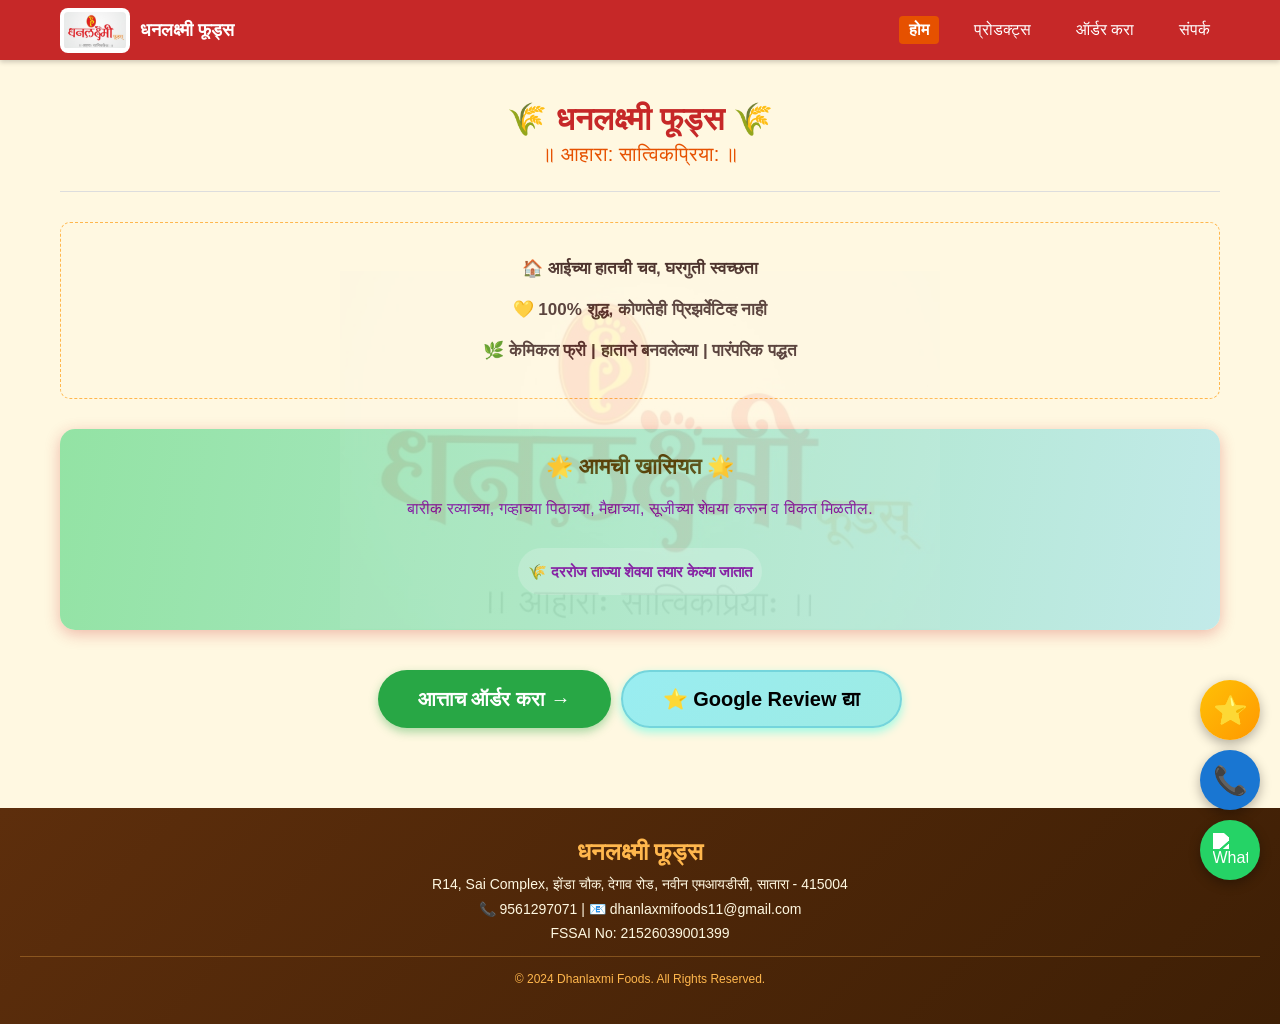
==== commit de095733: "Added google review" ====
--- a/index.html
+++ b/index.html
@@ -101,9 +101,15 @@
             </p>
         </div>
 
-        <button class="cta-btn" onclick="document.querySelector('[data-target=order]').click()">
-            आत्ताच ऑर्डर करा →
-        </button>
+        <!-- ✅ UPDATED: CTA Buttons + Google Review Button -->
+        <div class="cta-buttons" style="display: flex; gap: 10px; justify-content: center; flex-wrap: wrap; margin-top: 20px;">
+            <button class="cta-btn" onclick="document.querySelector('[data-target=order]').click()">
+                आत्ताच ऑर्डर करा →
+            </button>
+            <a href="https://g.page/r/CWj-aPUZYS-eEAE/review" target="_blank" class="cta-btn review-btn-home">
+                ⭐ Google Review द्या
+            </a>
+        </div>
     </div>
 </div>
 
@@ -116,7 +122,7 @@
             <!-- Product 1: रवा शेवई - Best Seller -->
             <div class="product-card best-seller">
                 <span class="best-tag">🏆 Best Seller</span>
-                <img src="images/rava-shevai.jpg" alt="Dhanlaxmi Rava Shevai 1kg Pack Satara" class="product-img">
+                <img src="images/rava-shevai.jpeg" alt="Dhanlaxmi Rava Shevai 1kg Pack Satara" class="product-img">
                 <h3>🥛 रवा शेवई</h3>
                 <div class="product-rating">
                     <span class="stars">★★★★★</span>
@@ -148,7 +154,7 @@
 
             <!-- Product 2: गहू शेवई -->
             <div class="product-card">
-                <img src="images/gahu-shevai.jpg" alt="Dhanlaxmi Gahu Shevai 1kg Pack Satara" class="product-img">
+                <img src="images/gahu-shevai.jpeg" alt="Dhanlaxmi Gahu Shevai 1kg Pack Satara" class="product-img">
                 <h3>🌾 गहू शेवई</h3>
                 <div class="product-rating">
                     <span class="stars">★★★★★</span>
@@ -180,7 +186,7 @@
 
             <!-- Product 3: मैदा शेवई -->
             <div class="product-card">
-                <img src="images/maida-shevai.jpg" alt="Dhanlaxmi Maida Shevai 1kg Pack Satara" class="product-img">
+                <img src="images/maida-shevai.jpeg" alt="Dhanlaxmi Maida Shevai 1kg Pack Satara" class="product-img">
                 <h3>🍝 मैदा शेवई</h3>
                 <div class="product-rating">
                     <span class="stars">★★★★☆</span>
@@ -216,7 +222,7 @@
         <h2>🎁 मिक्स शेवई पॅक</h2>
         <div class="product-types">
             <div class="product-card">
-                <img src="images/mix-shevai.jpg" alt="Dhanlaxmi Mix Shevai Rava Gahu Pack" class="product-img">
+                <img src="images/mix-shevai.jpeg" alt="Dhanlaxmi Mix Shevai Rava Gahu Pack" class="product-img">
                 <h3>🥣 रवा + गहू मिक्स</h3>
                 <div class="product-rating">
                     <span class="stars">★★★★★</span>
@@ -235,7 +241,7 @@
             </div>
 
             <div class="product-card">
-                <img src="images/mix-maida.jpg" alt="Dhanlaxmi Mix Shevai Rava Maida Pack" class="product-img">
+                <img src="images/mix-maida.jpeg" alt="Dhanlaxmi Mix Shevai Rava Maida Pack" class="product-img">
                 <h3>🥣 रवा + मैदा मिक्स</h3>
                 <div class="product-rating">
                     <span class="stars">★★★★☆</span>
@@ -491,6 +497,17 @@
                     <span>📞</span> आत्ताच कॉल करा
                 </a>
             </div>
+            
+            <!-- ✅ NEW: Google Review Section Added -->
+            <div class="google-review-section">
+                <h3 style="text-align: center; margin-top: 25px; margin-bottom: 15px;">⭐ आम्हाला Review द्या ⭐</h3>
+                <p style="text-align: center; margin-bottom: 15px;">तुमच्या 1 Review ने आम्हाला खूप मदत होईल 🙏</p>
+                <div style="text-align: center;">
+                    <a href="https://g.page/r/CWj-aPUZYS-eEAE/review" target="_blank" class="review-btn-footer">
+                        ⭐⭐⭐⭐⭐ Google वर Review द्या
+                    </a>
+                </div>
+            </div>
         </div>
     </div>
    
@@ -713,7 +730,7 @@
                 let rate = Number(typeSelect.value);
                 if (rate === 0) return;
                 
-                let typeName = typeSelect.options[typeSelect.selectedIndex].getAttribute('data-type');
+                                let typeName = typeSelect.options[typeSelect.selectedIndex].getAttribute('data-type');
                 let size = row.querySelector('.size-select').value;
                 let qty, itemTotal, sizeDetail;
 
@@ -722,7 +739,7 @@
                     let qty2 = Number(row.querySelector('.qty2-select').value);
                     qty = qty1 + qty2;
                     if (qty1 < 1 || qty2 < 1) return;
-                                        const item2Name = typeName === 'रवा + गहू' ? 'गहू' : 'मैदा';
+                    const item2Name = typeName === 'रवा + गहू' ? 'गहू' : 'मैदा';
                     sizeDetail = `रवा ${qty1}Kg + ${item2Name} ${qty2}Kg`;
                 } else {
                     qty = Number(row.querySelector('.qty-select').value);
@@ -848,6 +865,26 @@
             </style> -->
 
             <!-- WhatsApp Floating Button - Fixed Version -->
+
+            <!-- ===== Floating Buttons Start ===== -->
+
+            <!-- 1. Review Button - वरचा -->
+            <a href="https://g.page/r/CWj-aPUZYS-eEAE/review" 
+                target="_blank" 
+                class="float-btn review-float-btn"
+                title="Google Review द्या">
+                <span style="font-size: 28px;">⭐</span>
+            </a>
+
+            <!-- 2. Call Button - मधला -->
+            <a href="tel:9561297071" 
+                class="float-btn call-float-btn"
+                title="Call करा">
+                <span style="font-size: 28px;">📞</span>
+            </a>
+
+            <!-- 3. WhatsApp Button - तुझा जुनाच (याला हात लावू नको) -->
+
             <a href="https://wa.me/919561297071?text=नमस्कार%20धनलक्ष्मी%20फूड्स%2C%20मला%20ऑर्डर%20करायची%20आहे." 
                 target="_blank" 
                 class="wa-float-btn"
--- a/style.css
+++ b/style.css
@@ -353,11 +353,36 @@
     margin-top: 10px;
     transition: transform 0.2s, box-shadow 0.2s;
     box-shadow: 0 4px 10px rgba(40, 167, 69, 0.4);
+    text-decoration: none;
+    display: inline-block;
 }
 
 .cta-btn:hover {
     transform: scale(1.05);
     box-shadow: 0 6px 15px rgba(40, 167, 69, 0.5);
+}
+
+/* ✅ NEW: CTA Buttons Container */
+.cta-buttons {
+    display: flex;
+    gap: 15px;
+    justify-content: center;
+    flex-wrap: wrap;
+    margin-top: 20px;
+}
+
+/* ✅ NEW: Home Page Review Button */
+.review-btn-home {
+    background: linear-gradient(135deg, #99edf1, #9debe4) !important;
+    color: #000 !important;
+    border: 2px solid #74d5dc !important;
+    box-shadow: 0 4px 10px rgba(7, 255, 234, 0.4) !important;
+}
+
+.review-btn-home:hover {
+    background: linear-gradient(135deg, #99edf1, #9debe4) !important;
+    transform: scale(1.05);
+    box-shadow: 0 6px 15px rgba(7, 255, 234, 0.6) !important;
 }
 
 /* ===== प्रोडक्ट्स पेज - NEW UPDATED ===== */
@@ -731,6 +756,46 @@
     box-shadow: 0 6px 15px rgba(0,0,0,0.2);
 }
 
+/* ✅ NEW: Google Review Section Styling */
+.google-review-section {
+    background: linear-gradient(135deg, #4285F4, #34A853);
+    padding: 25px;
+    border-radius: 15px;
+    margin-top: 30px;
+    box-shadow: 0 4px 15px rgba(66, 133, 244, 0.3);
+}
+
+.google-review-section h3 {
+    color: white;
+    margin-bottom: 10px;
+    font-size: 22px;
+}
+
+.google-review-section p {
+    color: white;
+    margin-bottom: 20px;
+    opacity: 0.9;
+}
+
+.review-btn-footer {
+    display: inline-block;
+    padding: 16px 32px;
+    background: white;
+    color: #4285F4;
+    text-decoration: none;
+    border-radius: 50px;
+    font-weight: 700;
+    font-size: 18px;
+    box-shadow: 0 4px 15px rgba(0,0,0,0.2);
+    transition: all 0.3s ease;
+}
+
+.review-btn-footer:hover {
+    background: #f5f5f5;
+    transform: translateY(-3px);
+    box-shadow: 0 6px 20px rgba(0,0,0,0.3);
+}
+
 /* ===== Footer ===== */
 .site-footer {
     background: linear-gradient(135deg, #5D2E0C, #3E1F05);
@@ -909,6 +974,32 @@
         z-index: 0;
         pointer-events: none;
     }
+    
+    /* ✅ NEW: Mobile Review Button Styling */
+    .cta-buttons {
+        flex-direction: column;
+        gap: 10px;
+    }
+    
+    .review-btn-home {
+        width: 100%;
+        font-size: 18px;
+        padding: 14px 30px;
+    }
+    
+    .google-review-section {
+        padding: 20px;
+    }
+    
+    .google-review-section h3 {
+        font-size: 20px;
+    }
+    
+    .review-btn-footer {
+        width: 100%;
+        font-size: 16px;
+        padding: 14px 24px;
+    }
 }
 
 #customerNote {
@@ -939,7 +1030,7 @@
         transform: scale(1.05);
     }
     100% { 
-        box-shadow: 0 0 0 0 rgba(37, 211, 102, 0);
+        box-shadow: 0 0 rgba(37, 211, 102, 0);
         transform: scale(1);
     }
 }
@@ -971,7 +1062,7 @@
 .wa-icon {
     width: 35px;
     height: 35px;
-    filter: brightness(0) invert(1); /* White करायला */
+    filter: brightness(0) invert(1);
 }
 
 /* Mobile साठी */
@@ -986,4 +1077,93 @@
         width: 30px;
         height: 30px;
     }
+}
+
+/* ===== Call & Review Floating Buttons ===== */
+@keyframes pulse-call {
+    0% { 
+        box-shadow: 0 0 0 rgba(25, 118, 210, 0.7);
+        transform: scale(1);
+    }
+    70% { 
+        box-shadow: 0 0 0 15px rgba(25, 118, 210, 0);
+        transform: scale(1.05);
+    }
+    100% { 
+        box-shadow: 0 0 0 0 rgba(25, 118, 210, 0);
+        transform: scale(1);
+    }
+}
+
+@keyframes pulse-review {
+    0% { 
+        box-shadow: 0 0 0 rgba(255, 193, 7, 0.7);
+        transform: scale(1);
+    }
+    70% { 
+        box-shadow: 0 0 0 15px rgba(255, 193, 7, 0);
+        transform: scale(1.05);
+    }
+    100% { 
+        box-shadow: 0 0 0 0 rgba(255, 193, 7, 0);
+        transform: scale(1);
+    }
+}
+
+/* Common Float Button Style */
+.float-btn {
+    position: fixed; 
+    right: 20px; 
+    width: 60px;
+    height: 60px;
+    border-radius: 50%; 
+    text-decoration: none; 
+    box-shadow: 0 4px 12px rgba(0,0,0,0.3); 
+    z-index: 9998;
+    display: flex;
+    align-items: center;
+    justify-content: center;
+    transition: all 0.3s;
+}
+
+.float-btn:hover {
+    transform: scale(1.1);
+    animation: none;
+}
+
+/* Call Button - WA च्या वर 70px */
+.call-float-btn {
+    bottom: 90px; 
+    background: #1976D2; 
+    animation: pulse-call 2s infinite;
+}
+
+.call-float-btn:hover {
+    background: #0D47A1;
+}
+
+/* Review Button - Call च्या वर 70px */
+.review-float-btn {
+    bottom: 160px; 
+    background: linear-gradient(135deg, #FFC107, #FF9800); 
+    animation: pulse-review 2s infinite;
+}
+
+.review-float-btn:hover {
+    background: linear-gradient(135deg, #FFB300, #F57C00);
+}
+
+/* Mobile साठी */
+@media only screen and (max-width: 768px) {
+    .float-btn {
+        width: 55px;
+        height: 55px;
+        right: 15px;
+    }
+    .call-float-btn {
+        bottom: 80px;
+    }
+    .review-float-btn {
+        bottom: 145px;
+    }
 }
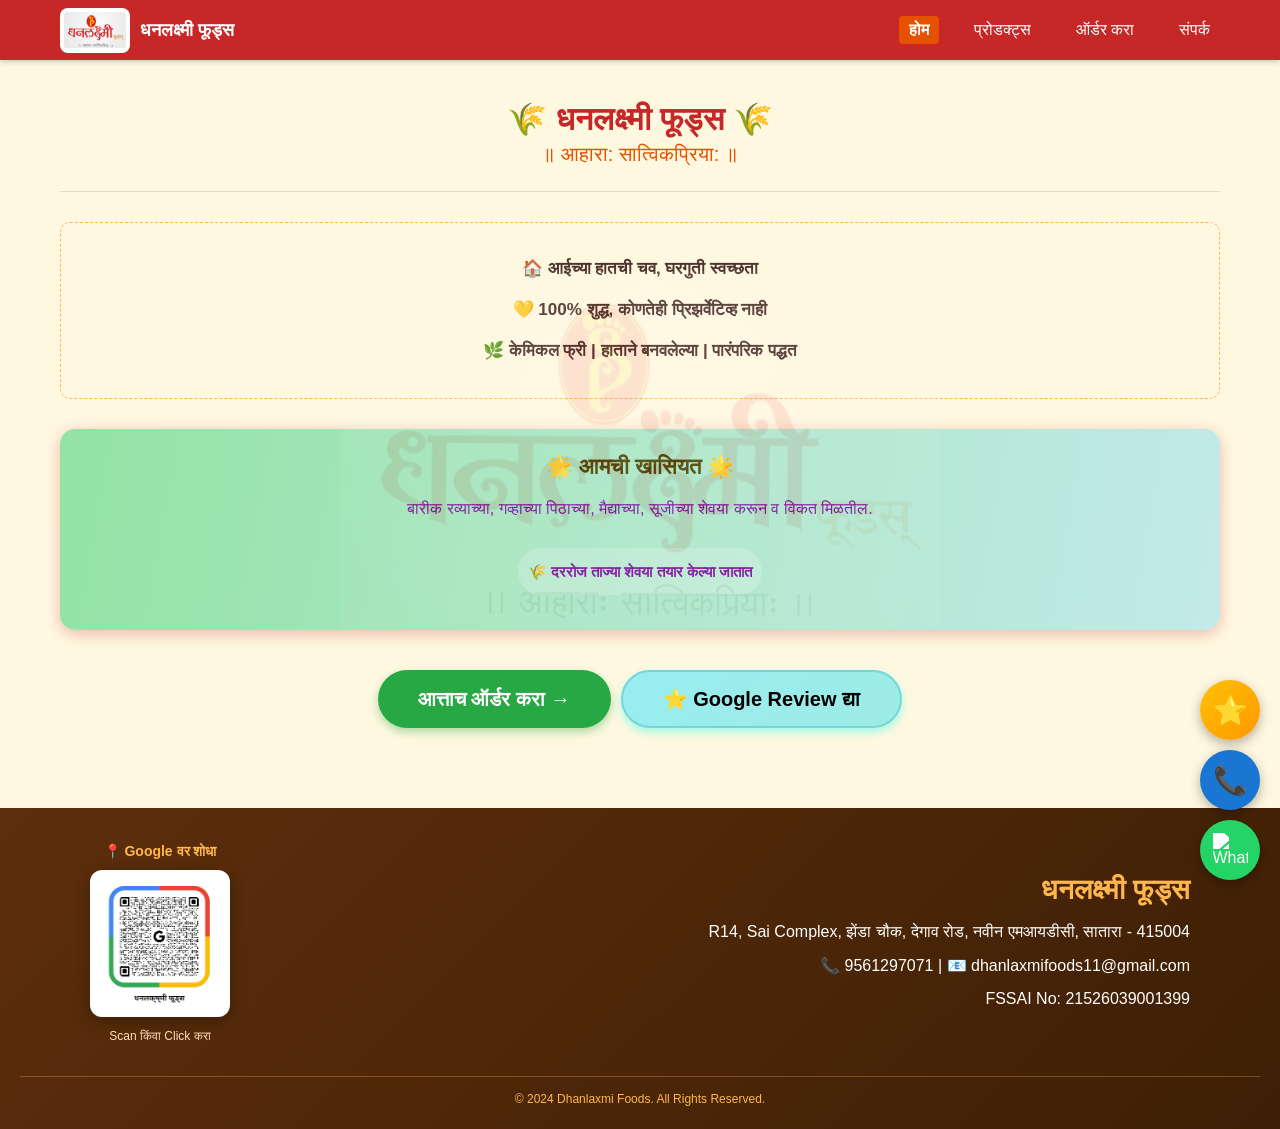
==== commit 6a2b8576: "location added in website" ====
--- a/index.html
+++ b/index.html
@@ -513,12 +513,32 @@
    
     <!-- Footer - Updated with Full Address -->
     <footer class="site-footer">
-        <h3>धनलक्ष्मी फूड्स</h3>
-        <p>R14, Sai Complex, झेंडा चौक, देगाव रोड, नवीन एमआयडीसी, सातारा - 415004</p>
-        <p>📞 9561297071 | 📧 dhanlaxmifoods11@gmail.com</p>
-        <p>FSSAI No: 21526039001399</p>
-        <p class="copyright">© 2024 Dhanlaxmi Foods. All Rights Reserved.</p>
-    </footer>
+    <!-- ✅ NEW: Footer Flex Container -->
+    <div class="footer-content">
+        
+        <!-- Left Side: QR Code -->
+        <div class="footer-qr">
+            <h4 style="color: #FFB74D; margin: 0 0 10px 0; font-size: 14px;">📍 Google वर शोधा</h4>
+            <a href="https://g.page/r/CWj-aPUZYS-eEAE" target="_blank" class="qr-link">
+                <img src="images/google-qr.png" 
+                     alt="Dhanlaxmi Foods Google QR" 
+                     class="google-qr-img">
+            </a>
+            <p style="margin-top: 8px; font-size: 12px; color: #FFE0B2;">Scan किंवा Click करा</p>
+        </div>
+
+        <!-- Right Side: तुझा जुना Address वगैरे -->
+        <div class="footer-info">
+            <h3>धनलक्ष्मी फूड्स</h3>
+            <p>R14, Sai Complex, झेंडा चौक, देगाव रोड, नवीन एमआयडीसी, सातारा - 415004</p>
+            <p>📞 9561297071 | 📧 dhanlaxmifoods11@gmail.com</p>
+            <p>FSSAI No: 21526039001399</p>
+        </div>
+
+    </div>
+    
+    <p class="copyright">© 2024 Dhanlaxmi Foods. All Rights Reserved.</p>
+</footer>
 
     <!-- ===== JavaScript इथून सुरू ===== -->
     <script>
--- a/style.css
+++ b/style.css
@@ -823,6 +823,118 @@
     border-top: 1px solid rgba(255, 183, 77, 0.3);
     font-size: 12px;
     color: #FFB74D;
+}
+
+/* ===== Footer Left-Right Layout - Font Updated ===== */
+.site-footer {
+    padding: 35px 20px 15px 20px;
+}
+
+.footer-content {
+    display: flex;
+    justify-content: space-between;
+    align-items: center;
+    max-width: 1100px;
+    margin: 0 auto 25px auto;
+    gap: 40px;
+    flex-wrap: wrap;
+}
+
+/* Left Side: QR Code */
+.footer-qr {
+    flex: 0 0 auto;
+    text-align: center;
+}
+
+.footer-qr h4 {
+    font-size: 18px; /* वाढवला */
+    font-weight: 600;
+}
+
+.qr-link {
+    display: inline-block;
+    transition: transform 0.3s;
+}
+
+.qr-link:hover {
+    transform: scale(1.08);
+}
+
+.google-qr-img {
+    width: 140px; /* थोडा मोठा केला */
+    height: auto;
+    background: white;
+    padding: 10px;
+    border-radius: 12px;
+    box-shadow: 0 4px 15px rgba(0,0,0,0.3);
+    cursor: pointer;
+}
+
+.footer-qr p {
+    font-size: 14px; /* वाढवला */
+    margin-top: 10px;
+}
+
+/* Right Side: Address Info - Font वाढवला */
+.footer-info {
+    flex: 1 1 450px;
+    text-align: right;
+}
+
+.footer-info h3 {
+    color: #FFB74D;
+    margin: 0 0 12px 0;
+    font-size: 28px; /* 24px वरून 28px */
+    font-weight: 700;
+}
+
+.footer-info p {
+    margin: 8px 0; /* Gap वाढवला */
+    font-size: 16px; /* 14px वरून 16px */
+    color: #FFF;
+    line-height: 1.6;
+}
+
+.copyright {
+    border-top: 1px solid rgba(255, 183, 77, 0.2);
+    padding-top: 18px;
+    margin-top: 15px;
+    font-size: 14px; /* 13px वरून 14px */
+    color: #FFE0B2;
+}
+
+/* Mobile Responsive */
+@media only screen and (max-width: 768px) {
+    .footer-content {
+        flex-direction: column;
+        text-align: center;
+        gap: 25px;
+    }
+    
+    .footer-info {
+        text-align: center;
+    }
+    
+    .footer-info h3 {
+        font-size: 24px; /* Mobile साठी */
+    }
+    
+    .footer-info p {
+        font-size: 15px; /* Mobile साठी */
+    }
+    
+    .google-qr-img {
+        width: 130px;
+        padding: 8px;
+    }
+    
+    .footer-qr h4 {
+        font-size: 16px;
+    }
+    
+    .footer-qr p {
+        font-size: 13px;
+    }
 }
 
 .watermark-img {
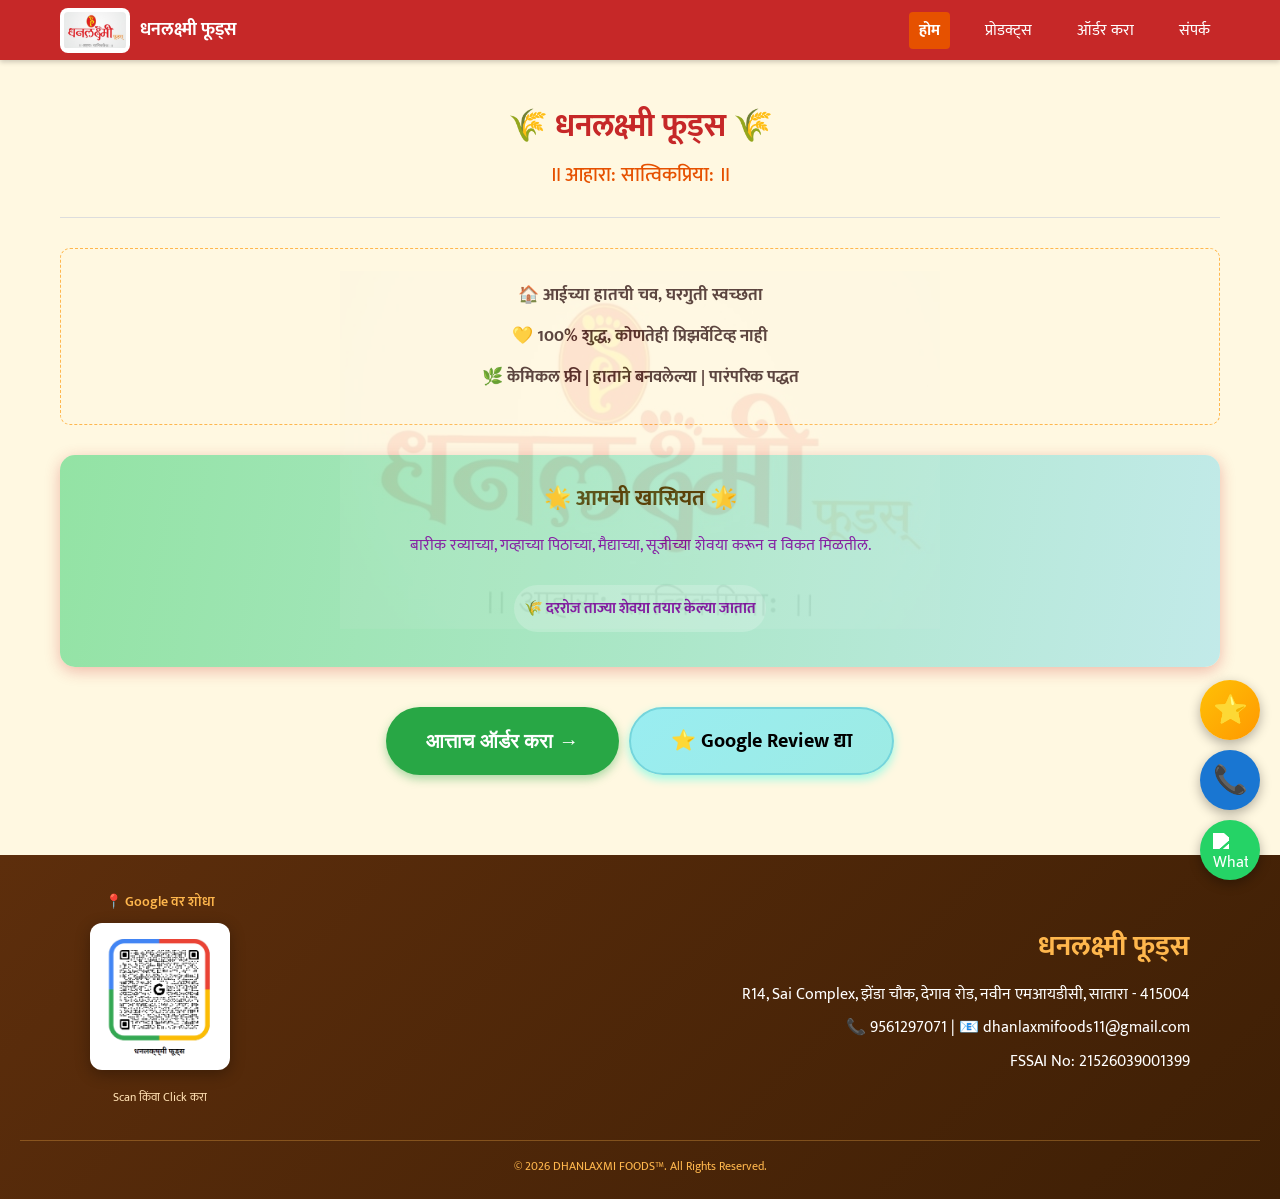
==== commit cd885495: "update price tearms and consitions" ====
--- a/index.html
+++ b/index.html
@@ -3,11 +3,17 @@
 <head>
     <meta charset="UTF-8">
     <meta name="viewport" content="width=device-width, initial-scale=1.0">
-    <title>Dhanlaxmi Shevai | धनलक्ष्मी फूड्स | उत्तम दर्जाचे शेवया | Best Shevai In Satara</title>
+    <title>Dhanlaxmi Foods™ Shevai | धनलक्ष्मी फूड्स | उत्तम दर्जाचे शेवया | Best Shevai In Satara</title>
     <meta name="description" content="धनलक्ष्मी फूड्स, सातारा - बारीक रव्याच्या, गव्हाच्या, मैद्याच्या शेवया. FSSAI Approved 21526039001399. शुद्धता व चवीची हमी. R14, Sai Complex, Zenda Chowk, New MIDC, Satara. Call: 9561297071">
     <link rel="stylesheet" href="style.css">
-
-    <!-- Google tag (gtag.js) -->
+    <link href="https://fonts.googleapis.com/css2?family=Mukta:wght@400;600;700&display=swap" rel="stylesheet">
+
+    <script type="application/ld+json">
+    {
+      "image": "https://dhanlaxmifoods11.github.io/dhanlaxmi_shevai/Logo.jpeg",
+      "url": "https://dhanlaxmifoods11.github.io/dhanlaxmi_shevai/"
+    }
+    </script>
     <script async src="https://www.googletagmanager.com/gtag/js?id=G-NKEB6D8RDM"></script>
     <script>
       window.dataLayer = window.dataLayer || [];
@@ -15,15 +21,13 @@
       gtag('js', new Date());
       gtag('config', 'G-NKEB6D8RDM');
     </script>
-
-    <!-- Schema.org for Google Business Verification - Video Call साठी Compulsory -->
     <script type="application/ld+json">
     {
       "@context": "https://schema.org",
       "@type": "FoodEstablishment",
       "name": "धनलक्ष्मी फूड्स",
-      "alternateName": "Dhanlaxmi Foods",
-      "image": "https://yourdomain.com/Logo.jpeg",
+      "alternateName": "Dhanlaxmi Foods™",
+      "image": "https://dhanlaxmifoods11.github.io/dhanlaxmi_shevai/Logo.jpeg",
       "description": "सातारा मधील उत्तम दर्जाचे बारीक रव्याच्या, गव्हाच्या पिठाच्या, मैद्याच्या शेवया. शुद्धता व चवीची हमी.",
       "address": {
         "@type": "PostalAddress",
@@ -33,31 +37,22 @@
         "postalCode": "415004",
         "addressCountry": "IN"
       },
-      "geo": {
-        "@type": "GeoCoordinates",
-        "latitude": "17.6805",
-        "longitude": "74.0183"
-      },
+      "geo": {"@type": "GeoCoordinates","latitude": "17.6805","longitude": "74.0183"},
       "telephone": "+919561297071",
       "email": "dhanlaxmifoods11@gmail.com",
-      "url": "https://yourdomain.com",
+      "url": "https://dhanlaxmifoods11.github.io/dhanlaxmi_shevai/",
       "priceRange": "₹₹",
       "servesCuisine": "Indian",
-      "founder": {
-        "@type": "Person",
-        "name": "Mayur Hanmant Raut"
-      }
+      "founder": {"@type": "Person","name": "Mayur Hanmant Raut"}
     }
     </script>
 </head>
 <body>
     
-    <!-- मेन्यू बार सुरू -->
     <nav class="navbar">
         <div class="nav-container">
             <div class="nav-logo" onclick="document.querySelector('[data-target=home]').dispatchEvent(new Event('click'))" style="cursor: pointer;">
-                <img src="Logo.jpeg" alt="धनलक्ष्मी लोगो" class="logo-img">
-                <span>धनलक्ष्मी फूड्स</span>
+                <img src="Logo.jpeg" alt="धनलक्ष्मी लोगो" class="logo-img"><span>धनलक्ष्मी फूड्स</span>
             </div>
             <div class="nav-menu" id="navMenu">
                 <a class="nav-link active" data-target="home">होम</a>
@@ -65,765 +60,204 @@
                 <a class="nav-link" data-target="order">ऑर्डर करा</a>
                 <a class="nav-link" data-target="contact">संपर्क</a>
             </div>
-            <div class="hamburger" id="hamburger">
-                <span class="bar"></span>
-                <span class="bar"></span>
-                <span class="bar"></span>
-            </div>
+            <div class="hamburger" id="hamburger"><span class="bar"></span><span class="bar"></span><span class="bar"></span></div>
         </div>
     </nav>
-    <!-- मेन्यू बार संपला -->
-
-    <!-- होम सेक्शन -->
-<div class="header content-section active" id="home">
-    <h1>🌾 धनलक्ष्मी फूड्स 🌾</h1>
-    <h3 class="sanskrit-tag">॥ आहारा: सात्विकप्रिया: ॥</h3>
-    
-    <hr>
-
-    <div class="home-info">
-        <!-- मुख्य वैशिष्ट्ये -->
-        <div class="usp-list">
-            <p>🏠 <strong>आईच्या हातची चव, घरगुती स्वच्छता</strong></p>
-            <p>💛 <strong>100% शुद्ध, कोणतेही प्रिझर्वेटिव्ह नाही</strong></p>
-            <p>🌿 <strong>केमिकल फ्री | हाताने बनवलेल्या | पारंपरिक पद्धत</strong></p>
-        </div>
-
-        <!-- खासियत बॉक्स -->
-        <div class="speciality-box">
-            <h2>🌟 आमची खासियत 🌟</h2>
-            <p>
-                बारीक रव्याच्या, गव्हाच्या पिठाच्या, मैद्याच्या, 
-                सूजीच्या शेवया करून व विकत मिळतील.
-            </p>
-            <p class="fresh-tag">
-                🌾 <strong>दररोज ताज्या शेवया तयार केल्या जातात</strong>
-            </p>
-        </div>
-
-        <!-- ✅ UPDATED: CTA Buttons + Google Review Button -->
-        <div class="cta-buttons" style="display: flex; gap: 10px; justify-content: center; flex-wrap: wrap; margin-top: 20px;">
-            <button class="cta-btn" onclick="document.querySelector('[data-target=order]').click()">
-                आत्ताच ऑर्डर करा →
-            </button>
-            <a href="https://g.page/r/CWj-aPUZYS-eEAE/review" target="_blank" class="cta-btn review-btn-home">
-                ⭐ Google Review द्या
-            </a>
-        </div>
-    </div>
-</div>
-
-    <!-- प्रोडक्ट्स सेक्शन - Updated with Photos + Best Seller -->
+
+    <div class="header content-section active" id="home">
+        <h1>🌾 धनलक्ष्मी फूड्स 🌾</h1><h3 class="sanskrit-tag">॥ आहारा: सात्विकप्रिया: ॥</h3><hr>
+        <div class="home-info">
+            <div class="usp-list">
+                <p>🏠 <strong>आईच्या हातची चव, घरगुती स्वच्छता</strong></p>
+                <p>💛 <strong>100% शुद्ध, कोणतेही प्रिझर्वेटिव्ह नाही</strong></p>
+                <p>🌿 <strong>केमिकल फ्री | हाताने बनवलेल्या | पारंपरिक पद्धत</strong></p>
+            </div>
+            <div class="speciality-box"><h2>🌟 आमची खासियत 🌟</h2><p>बारीक रव्याच्या, गव्हाच्या पिठाच्या, मैद्याच्या, सूजीच्या शेवया करून व विकत मिळतील.</p><p class="fresh-tag">🌾 <strong>दररोज ताज्या शेवया तयार केल्या जातात</strong></p></div>
+            <div class="cta-buttons" style="display: flex; gap: 10px; justify-content: center; flex-wrap: wrap; margin-top: 20px;">
+                <button class="cta-btn" onclick="document.querySelector('[data-target=order]').click()">आत्ताच ऑर्डर करा →</button>
+                <a href="https://g.page/r/CWj-aPUZYS-eEAE/review" target="_blank" class="cta-btn review-btn-home">⭐ Google Review द्या</a>
+            </div>
+        </div>
+    </div>
+
+    <!-- प्रोडक्ट्स सेक्शन - RETAIL RATE + IMPORTANT NOTES BOX -->
     <div class="products content-section" id="products">
         <h2>🍜 शेवईचे प्रकार व वैशिष्ट्ये</h2>
-
-        <!-- शेवईचे प्रकार -->
         <div class="product-types">
-            <!-- Product 1: रवा शेवई - Best Seller -->
             <div class="product-card best-seller">
                 <span class="best-tag">🏆 Best Seller</span>
-                <img src="images/rava-shevai.jpeg" alt="Dhanlaxmi Rava Shevai 1kg Pack Satara" class="product-img">
-                <h3>🥛 रवा शेवई</h3>
-                <div class="product-rating">
-                    <span class="stars">★★★★★</span>
-                    <span class="rating-text">4.9/5 (150+ Reviews)</span>
-                </div>
-                <p class="product-price">₹70 / किलो</p>
-                <p class="product-use">➜ खीर, दूध शेवईसाठी उत्तम</p>
-                <ul class="product-features">
-                    <li>✓ 2 मिनिटात शिजते</li>
-                    <li>✓ तुटत नाही</li>
-                    <li>✓ मऊसर राहते</li>
-                </ul>
-                
-                <!-- Nutrition Info -->
-                <div class="nutrition-box">
-                    <h4>📊 पौष्टिक मूल्य (100g)</h4>
-                    <table class="nutrition-table">
-                        <tr><td>Energy</td><td>350 kcal</td></tr>
-                        <tr><td>Protein</td><td>10g</td></tr>
-                        <tr><td>Carbs</td><td>75g</td></tr>
-                        <tr><td>Fiber</td><td>3g</td></tr>
-                    </table>
-                </div>
-                
-                <button class="order-now-btn" onclick="document.querySelector('[data-target=order]').click()">
-                    🛒 ऑर्डर करा
-                </button>
-            </div>
-
-            <!-- Product 2: गहू शेवई -->
-            <div class="product-card">
-                <img src="images/gahu-shevai.jpeg" alt="Dhanlaxmi Gahu Shevai 1kg Pack Satara" class="product-img">
-                <h3>🌾 गहू शेवई</h3>
-                <div class="product-rating">
-                    <span class="stars">★★★★★</span>
-                    <span class="rating-text">4.8/5 (120+ Reviews)</span>
-                </div>
-                <p class="product-price">₹90 / किलो</p>
-                <p class="product-use">➜ उपमा, मसाला शेवईसाठी</p>
-                <ul class="product-features">
-                    <li>✓ नॉन-स्टिकी</li>
-                    <li>✓ प्रत्येक शेव वेगळी</li>
-                    <li>✓ चवीला खमंग</li>
-                    <li>✓ जास्त फायबर</li>
-                </ul>
-                
-                <div class="nutrition-box">
-                    <h4>📊 पौष्टिक मूल्य (100g)</h4>
-                    <table class="nutrition-table">
-                        <tr><td>Energy</td><td>340 kcal</td></tr>
-                        <tr><td>Protein</td><td>12g</td></tr>
-                        <tr><td>Carbs</td><td>72g</td></tr>
-                        <tr><td>Fiber</td><td>5g</td></tr>
-                    </table>
-                </div>
-                
-                <button class="order-now-btn" onclick="document.querySelector('[data-target=order]').click()">
-                    🛒 ऑर्डर करा
-                </button>
-            </div>
-
-            <!-- Product 3: मैदा शेवई -->
-            <div class="product-card">
-                <img src="images/maida-shevai.jpeg" alt="Dhanlaxmi Maida Shevai 1kg Pack Satara" class="product-img">
-                <h3>🍝 मैदा शेवई</h3>
-                <div class="product-rating">
-                    <span class="stars">★★★★☆</span>
-                    <span class="rating-text">4.7/5 (90+ Reviews)</span>
-                </div>
-                <p class="product-price">₹90 / किलो</p>
-                <p class="product-use">➜ नूडल्स, चायनीज स्टाईलसाठी</p>
-                <ul class="product-features">
-                    <li>✓ रेस्टॉरंटसारखी चव</li>
-                    <li>✓ लवकर शिजते</li>
-                    <li>✓ मऊसर Texture</li>
-                </ul>
-                
-                <div class="nutrition-box">
-                    <h4>📊 पौष्टिक मूल्य (100g)</h4>
-                    <table class="nutrition-table">
-                        <tr><td>Energy</td><td>360 kcal</td></tr>
-                        <tr><td>Protein</td><td>9g</td></tr>
-                        <tr><td>Carbs</td><td>78g</td></tr>
-                        <tr><td>Fiber</td><td>2g</td></tr>
-                    </table>
-                </div>
-                
-                <button class="order-now-btn" onclick="document.querySelector('[data-target=order]').click()">
-                    🛒 ऑर्डर करा
-                </button>
-            </div>
-        </div>
-
-        <hr>
-
-        <!-- Mix Products Section -->
+                <img loading="lazy" src="images/rava-shevai.jpeg" alt="Dhanlaxmi Foods™ Rava Shevai 1kg Pack Satara" class="product-img">
+                <h3>🥛 रवा शेवई</h3><div class="product-rating"><span class="stars">★★★</span><span class="rating-text">4.9/5 (150+ Reviews)</span></div>
+                <p class="product-price">₹70 / किलो</p><p class="product-use">➜ खीर, दूध शेवईसाठी उत्तम</p>
+                <ul class="product-features"><li>✓ 2 मिनिटात शिजते</li><li>✓ तुटत नाही</li><li>✓ मऊसर राहते</li></ul>
+                <div class="nutrition-box"><h4>📊 पौष्टिक मूल्य (100g)</h4><table class="nutrition-table"><tr><td>Energy</td><td>350 kcal</td></tr><tr><td>Protein</td><td>10g</td></tr><tr><td>Carbs</td><td>75g</td></tr><tr><td>Fiber</td><td>3g</td></tr></table></div>
+                <button class="order-now-btn" onclick="document.querySelector('[data-target=order]').click()">🛒 ऑर्डर करा</button>
+            </div>
+            <div class="product-card">
+                <img loading="lazy" src="images/gahu-shevai.jpeg" alt="Dhanlaxmi Foods™ Gahu Shevai 1kg Pack Satara" class="product-img">
+                <h3>🌾 गहू शेवई</h3><div class="product-rating"><span class="stars">★★★</span><span class="rating-text">4.8/5 (120+ Reviews)</span></div>
+                <p class="product-price">₹90 / किलो</p><p class="product-use">➜ उपमा, मसाला शेवईसाठी</p>
+                <ul class="product-features"><li>✓ नॉन-स्टिकी</li><li>✓ प्रत्येक शेव वेगळी</li><li>✓ चवीला खमंग</li><li>✓ जास्त फायबर</li></ul>
+                <div class="nutrition-box"><h4>📊 पौष्टिक मूल्य (100g)</h4><table class="nutrition-table"><tr><td>Energy</td><td>340 kcal</td></tr><tr><td>Protein</td><td>12g</td></tr><tr><td>Carbs</td><td>72g</td></tr><tr><td>Fiber</td><td>5g</td></tr></table></div>
+                <button class="order-now-btn" onclick="document.querySelector('[data-target=order]').click()">🛒 ऑर्डर करा</button>
+            </div>
+            <div class="product-card">
+                <img loading="lazy" src="images/maida-shevai.jpeg" alt="Dhanlaxmi Foods™ Maida Shevai 1kg Pack Satara" class="product-img">
+                <h3>🍝 मैदा शेवई</h3><div class="product-rating"><span class="stars">★★☆</span><span class="rating-text">4.7/5 (90+ Reviews)</span></div>
+                <p class="product-price">₹90 / किलो</p><p class="product-use">➜ नूडल्स, चायनीज स्टाईलसाठी</p>
+                <ul class="product-features"><li>✓ रेस्टॉरंटसारखी चव</li><li>✓ लवकर शिजते</li><li>✓ मऊसर Texture</li></ul>
+                <div class="nutrition-box"><h4>📊 पौष्टिक मूल्य (100g)</h4><table class="nutrition-table"><tr><td>Energy</td><td>360 kcal</td></tr><tr><td>Protein</td><td>9g</td></tr><tr><td>Carbs</td><td>78g</td></tr><tr><td>Fiber</td><td>2g</td></tr></table></div>
+                <button class="order-now-btn" onclick="document.querySelector('[data-target=order]').click()">🛒 ऑर्डर करा</button>
+            </div>
+        </div>
+        <hr>
         <h2>🎁 मिक्स शेवई पॅक</h2>
         <div class="product-types">
             <div class="product-card">
-                <img src="images/mix-shevai.jpeg" alt="Dhanlaxmi Mix Shevai Rava Gahu Pack" class="product-img">
-                <h3>🥣 रवा + गहू मिक्स</h3>
-                <div class="product-rating">
-                    <span class="stars">★★★★★</span>
-                    <span class="rating-text">4.8/5 (80+ Reviews)</span>
-                </div>
-                <p class="product-price">₹90 / किलो</p>
-                <p class="product-use">➜ दोन्हीची चव एकत्र, Health + Taste</p>
-                <ul class="product-features">
-                    <li>✓ मिन. 1Kg प्रत्येकी</li>
-                    <li>✓ Custom Ratio मिळेल</li>
-                    <li>✓ बेस्ट ऑफ बोथ</li>
-                </ul>
-                <button class="order-now-btn" onclick="document.querySelector('[data-target=order]').click()">
-                    🛒 ऑर्डर करा
-                </button>
-            </div>
-
-            <div class="product-card">
-                <img src="images/mix-maida.jpeg" alt="Dhanlaxmi Mix Shevai Rava Maida Pack" class="product-img">
-                <h3>🥣 रवा + मैदा मिक्स</h3>
-                <div class="product-rating">
-                    <span class="stars">★★★★☆</span>
-                    <span class="rating-text">4.6/5 (60+ Reviews)</span>
-                </div>
-                <p class="product-price">₹90 / किलो</p>
-                <p class="product-use">➜ मऊसर + चवदार</p>
-                <ul class="product-features">
-                    <li>✓ मिन. 1Kg प्रत्येकी</li>
-                    <li>✓ लहान मुलांना आवडते</li>
-                    <li>✓ खीर साठी Best</li>
-                </ul>
-                <button class="order-now-btn" onclick="document.querySelector('[data-target=order]').click()">
-                    🛒 ऑर्डर करा
-                </button>
-            </div>
-        </div>
-
-        <hr>
-
-        <!-- प्रॉडक्ट डिटेल्स -->
-        <div class="product-details-box">
-            <h2>📦 प्रॉडक्ट डिटेल्स</h2>
-            <ul class="details-list">
-                <li>✔️ उच्च प्रतीचा रवा/गहू वापरला जातो</li>
-                <li>✔️ सूर्यप्रकाशात नैसर्गिकरित्या वाळवलेल्या</li>
-                <li>✔️ FSSAI Approved: 21526039001399</li>
-                <li>✔️ 100% शुद्ध, कोणतेही प्रिझर्वेटिव्ह नाही</li>
-            </ul>
-        </div>
-
-        <hr>
-
-        <!-- आरोग्य फायदे -->
-        <div class="health-benefits">
-            <h2>💪 आरोग्यासाठी फायदे</h2>
-            <div class="benefits-grid">
-                <div class="benefit-item">🍀 <strong>पचायला हलक्या</strong> - लहान मुलांपासून वृद्धांपर्यंत उत्तम</div>
-                <div class="benefit-item">🍀 <strong>प्रोटीन आणि फायबर युक्त</strong> - पोट भरते, एनर्जी मिळते</div>
-                <div class="benefit-item">🍀 <strong>कमी तेलात बनते</strong> - डाएट फ्रेंडली</div>
-                <div class="benefit-item">🍀 <strong>कोलेस्टेरॉल फ्री</strong> - हृदयासाठी चांगल्या</div>
-                <div class="benefit-item full-width">🍀 <strong>नैसर्गिक घटक</strong> - कोणतेही आर्टिफिशियल कलर/फ्लेवर नाही</div>
-            </div>
-        </div>
-
+                <img loading="lazy" src="images/mix-shevai.jpeg" alt="Dhanlaxmi Foods™ Mix Shevai Rava Gahu Pack" class="product-img">
+                <h3>🥣 रवा + गहू मिक्स</h3><div class="product-rating"><span class="stars">★★★</span><span class="rating-text">4.8/5 (80+ Reviews)</span></div>
+                <p class="product-price">₹90 / किलो</p><p class="product-use">➜ दोन्हीची चव एकत्र, Health + Taste</p>
+                <ul class="product-features"><li>✓ मिन. 1Kg प्रत्येकी</li><li>✓ Custom Ratio मिळेल</li><li>✓ बेस्ट ऑफ बोथ</li></ul>
+                <button class="order-now-btn" onclick="document.querySelector('[data-target=order]').click()">🛒 ऑर्डर करा</button>
+            </div>
+            <div class="product-card">
+                <img loading="lazy" src="images/mix-maida.jpeg" alt="Dhanlaxmi Foods™ Mix Shevai Rava Maida Pack" class="product-img">
+                <h3>🥣 रवा + मैदा मिक्स</h3><div class="product-rating"><span class="stars">★★★★☆</span><span class="rating-text">4.6/5 (60+ Reviews)</span></div>
+                <p class="product-price">₹90 / किलो</p><p class="product-use">➜ मऊसर + चवदार</p>
+                <ul class="product-features"><li>✓ मिन. 1Kg प्रत्येकी</li><li>✓ लहान मुलांना आवडते</li><li>✓ खीर साठी Best</li></ul>
+                <button class="order-now-btn" onclick="document.querySelector('[data-target=order]').click()">🛒 ऑर्डर करा</button>
+            </div>
+        </div>
+        <hr>
+        <div class="product-details-box"><h2>📦 प्रॉडक्ट डिटेल्स</h2><ul class="details-list"><li>✔️ उच्च प्रतीचा रवा/गहू वापरला जातो</li><li>✔️ सूर्यप्रकाशात नैसर्गिकरित्या वाळवलेल्या</li><li>✔️ FSSAI Approved: 21526039001399</li><li>✔️ 100% शुद्ध, कोणतेही प्रिझर्वेटिव्ह नाही</li></ul></div>
+        <hr>
+        <div class="health-benefits"><h2>💪 आरोग्यासाठी फायदे</h2><div class="benefits-grid"><div class="benefit-item">🍀 <strong>पचायला हलक्या</strong> - लहान मुलांपासून वृद्धांपर्यंत उत्तम</div><div class="benefit-item">🍀 <strong>प्रोटीन आणि फायबर युक्त</strong> - पोट भरते, एनर्जी मिळते</div><div class="benefit-item">🍀 <strong>कमी तेलात बनते</strong> - डाएट फ्रेंडली</div><div class="benefit-item">🍀 <strong>कोलेस्टेरॉल फ्री</strong> - हृदयासाठी चांगल्या</div><div class="benefit-item full-width">🍀 <strong>नैसर्गिक घटक</strong> - कोणतेही आर्टिफिशियल कलर/फ्लेवर नाही</div></div></div>
         <hr>
         <h2>किंमत यादी:</h2>
         <table>
-            <tr>
-                <th>प्रॉडक्ट</th>
-                <th>पॅकिंग</th>
-                <th>किंमत</th>
-            </tr>
-            <tr>
-                <td>गहू शेवई</td>
-                <td>१ किलो</td>
-                <td>₹९०</td>
-            </tr>
-            <tr>
-                <td>रवा शेवई</td>
-                <td>१ किलो</td>
-                <td>₹७०</td>
-            </tr>
-            <tr>
-                <td>मैदा शेवई</td>
-                <td>१ किलो</td>
-                <td>₹९०</td>
-            </tr>
-            <tr>
-                <td>रवा + गहू मिक्स</td>
-                <td>१ किलो</td>
-                <td>₹९०</td>
-            </tr>
-            <tr>
-                <td>रवा + मैदा मिक्स</td>
-                <td>१ किलो</td>
-                <td>₹९०</td>
-            </tr>
+            <tr><th>प्रॉडक्ट</th><th>पॅकिंग</th><th>किंमत</th></tr>
+            <tr><td>गहू शेवई</td><td>१ किलो</td><td>₹९०</td></tr>
+            <tr><td>रवा शेवई</td><td>१ किलो</td><td>₹७०</td></tr>
+            <tr><td>मैदा शेवई</td><td>१ किलो</td><td>₹९०</td></tr>
+            <tr><td>रवा + गहू मिक्स</td><td>१ किलो</td><td>₹९०</td></tr>
+            <tr><td>रवा + मैदा मिक्स</td><td>१ किलो</td><td>₹९०</td></tr>
         </table>
-        <button class="cta-btn" onclick="document.querySelector('[data-target=order]').click()">
-            ही शेवई ऑर्डर करा →
-        </button>
-    </div>
-
-    <!-- ऑर्डर सेक्शन -->
-<div class="order content-section" id="order">
-    <h2>🚚 ऑर्डर व डिलिव्हरी</h2>
-
-    <!-- डिलिव्हरी माहिती बॉक्स -->
-    <div class="delivery-info-box">
-        <ul class="delivery-list">
-            <li>✅ फोन/WhatsApp वरून ऑर्डर स्वीकारल्या जातील</li>
-            <li>✅ <strong>सातारा शहरात फ्री होम डिलिव्हरी</strong> | मिन. ऑर्डर 2kg</li>
-            <li>💳 <strong>पेमेंट:</strong> कॅश, GPay, PhonePe, UPI उपलब्ध</li>
-        </ul>
-        
-        <p class="order-tagline">
-            👉 <strong>आजच ऑर्डर करा आणि फरक अनुभवा!</strong><br>
-            🙏 <em>एकदा नक्की ट्राय करा, चव आवडेलच!</em> 🙏
-        </p>
-        
-        <p class="terms">_⚠️ नियम व अटी लागू_</p>
-    </div>
-
-    <hr>
-
-    <!-- कॅल्क्युलेटर फॉर्म सुरू -->
-    <h3>तुमची ऑर्डर नोंदवा:</h3>
-    <form>
-        <label>तुमचं नाव:</label><br>
-        <input type="text" id="customerName" placeholder="पूर्ण नाव लिहा"><br><br>
-
-        <label>मोबाईल नंबर:</label><br>
-        <input type="tel" id="customerMobile" placeholder="१० अंकी मोबाईल नंबर"><br><br>
-        
-        <div class="calculator">
-            <h4><label style="font-size: medium;">शेवईचा प्रकार, साईज आणि वजन निवडा</label></h4><br>
-            
-            <div id="items-container">
-                <!-- आयटम 1 -->
-                <div class="item calc-row" data-item="1">
-                    <div class="calc-select">
-                        <label>प्रकार:</label>
-                        <select class="type-select" onchange="handleTypeChange(this)">
-                            <option value="0">निवडा</option>
-                            <option value="90" data-type="गव्हाची शेवई">गव्हाची शेवई (९० ₹)</option>
-                            <option value="70" data-type="रवा शेवई">रवा शेवई (७० ₹)</option>
-                            <option value="90" data-type="मैदा शेवई">मैदा शेवई (९० ₹)</option>
-                            <option value="90" data-type="रवा + गहू">रवा + गहू (९० ₹/Kg)</option>
-                            <option value="90" data-type="रवा + मैदा">रवा + मैदा (९० ₹/Kg)</option>
-                        </select>
+
+        <!-- NEW: महत्वाच्या सूचना Box -->
+        <div class="important-notes-box">
+            <h3>📋 महत्वाच्या सूचना:</h3>
+            <ul>
+                <li>1.  किमान ऑर्डर: Retail 2kg</li>
+                <li>2.  सातारा शहरात फ्री होम डिलिव्हरी</li>
+                <li>3.  शेवई हा खाद्यपदार्थ असल्याने परतावा नाही</li>
+                <li>4.  दर बदलू शकतात</li>
+            </ul>
+        </div>
+
+        <button class="cta-btn" onclick="document.querySelector('[data-target=order]').click()">ही शेवई ऑर्डर करा →</button>
+    </div>
+
+    <!-- ऑर्डर सेक्शन - JASA CHA TASA -->
+    <div class="order content-section" id="order">
+        <h2>🚚 ऑर्डर व डिलिव्हरी</h2>
+        <div class="delivery-info-box">
+            <ul class="delivery-list"><li>✅ फोन/WhatsApp वरून ऑर्डर स्वीकारल्या जातील</li><li>✅ <strong>सातारा शहरात फ्री होम डिलिव्हरी</strong> | मिन. ऑर्डर 2kg</li><li>💳 <strong>पेमेंट:</strong> कॅश, GPay, PhonePe, UPI उपलब्ध</li></ul>
+            <p class="order-tagline">👉 <strong>आजच ऑर्डर करा आणि फरक अनुभवा!</strong><br>🙏 <em>एकदा नक्की ट्राय करा, चव आवडेलच!</em> 🙏</p>
+            <p class="terms">_⚠️ नियम व अटी लागू_</p>
+        </div>
+        <hr>
+        <h3>तुमची ऑर्डर नोंदवा:</h3>
+        <form>
+            <label>तुमचं नाव:</label><br><input type="text" id="customerName" placeholder="पूर्ण नाव लिहा"><br><br>
+            <label>मोबाईल नंबर:</label><br><input type="tel" id="customerMobile" placeholder="१० अंकी मोबाईल नंबर"><br><br>
+            <div class="calculator">
+                <h4><label style="font-size: medium;">शेवईचा प्रकार, साईज आणि वजन निवडा</label></h4><br>
+                <div id="items-container">
+                    <div class="item calc-row" data-item="1">
+                        <div class="calc-select"><label>प्रकार:</label><select class="type-select" onchange="handleTypeChange(this)"><option value="0">निवडा</option><option value="90" data-type="गव्हाची शेवई">गव्हाची शेवई (९० ₹)</option><option value="70" data-type="रवा शेवई">रवा शेवई (७० ₹)</option><option value="90" data-type="मैदा शेवई">मैदा शेवई (९० ₹)</option><option value="90" data-type="रवा + गहू">रवा + गहू (९० ₹/Kg)</option><option value="90" data-type="रवा + मैदा">रवा + मैदा (९० ₹/Kg)</option></select></div>
+                        <div class="calc-select"><label>साईज:</label><select class="size-select"><option value="बारीक">बारीक</option><option value="मध्यम">मध्यम</option><option value="जाड">जाड</option></select></div>
+                        <div class="calc-select single-qty"><label>वजन:</label><select class="qty-select" onchange="calculatePrice()"><option value="0">0 Kg</option><option value="1">1 Kg</option><option value="2">2 Kg</option><option value="3">3 Kg</option><option value="5">5 Kg</option><option value="10">10 Kg</option></select></div>
+                        <div class="calc-select mix-qty" style="display:none;"><label>रवा:</label><select class="qty1-select" onchange="calculatePrice()"><option value="0">0 Kg</option><option value="1">1 Kg</option><option value="2">2 Kg</option><option value="3">3 Kg</option><option value="5">5 Kg</option></select><label class="qty2-label">गहू/मैदा:</label><select class="qty2-select" onchange="calculatePrice()"><option value="0">0 Kg</option><option value="1">1 Kg</option><option value="2">2 Kg</option><option value="3">3 Kg</option><option value="5">5 Kg</option></select></div>
+                        <button type="button" class="remove-btn" onclick="removeItem(this)">❌</button>
                     </div>
-                    <div class="calc-select">
-                        <label>साईज:</label>
-                        <select class="size-select">
-                            <option value="बारीक">बारीक</option>
-                            <option value="मध्यम">मध्यम</option>
-                            <option value="जाड">जाड</option>
-                        </select>
-                    </div>
-                    <div class="calc-select single-qty">
-                        <label>वजन:</label>
-                        <select class="qty-select" onchange="calculatePrice()">
-                            <option value="0">0 Kg</option>
-                            <option value="1">1 Kg</option>
-                            <option value="2">2 Kg</option>
-                            <option value="3">3 Kg</option>
-                            <option value="5">5 Kg</option>
-                            <option value="10">10 Kg</option>
-                        </select>
-                    </div>
-                    <div class="calc-select mix-qty" style="display:none;">
-                        <label>रवा:</label>
-                        <select class="qty1-select" onchange="calculatePrice()">
-                            <option value="0">0 Kg</option>
-                            <option value="1">1 Kg</option>
-                            <option value="2">2 Kg</option>
-                            <option value="3">3 Kg</option>
-                            <option value="5">5 Kg</option>
-                        </select>
-                        <label class="qty2-label">गहू/मैदा:</label>
-                        <select class="qty2-select" onchange="calculatePrice()">
-                            <option value="0">0 Kg</option>
-                            <option value="1">1 Kg</option>
-                            <option value="2">2 Kg</option>
-                            <option value="3">3 Kg</option>
-                            <option value="5">5 Kg</option>
-                        </select>
-                    </div>
-                    <button type="button" class="remove-btn" onclick="removeItem(this)">❌</button>
                 </div>
-            </div>
-
-            <button type="button" class="add-more-btn" onclick="addItem()">
-                ➕ आणखी शेवई ऍड करा
-            </button>
-            
-            <hr>
-            <p><strong>एकूण किंमत: ₹<span id="totalPrice">0</span></strong></p>
-        </div>
-        <!-- calculator div संपला -->
-        
-        <label>पत्ता:</label><br>
-        <input type="text" id="customerAddress" placeholder="घराचा पत्ता"><br><br>
-
-        <label>टीप / सूचना (Optional):</label><br>
-        <textarea id="customerNote" rows="2" placeholder="उदा: रवा, मैदा, गहू व मिक्स शेवई यासाठी काही अधिक ..."></textarea><br><br>
-
-        <button type="button" onclick="generateSummary()">ऑर्डर करा</button>
-
-        <div id="orderSummary" style="display: none; margin-top: 20px; padding: 15px; border: 2px solid #28a745; border-radius: 8px; background-color: #f0fff4;">
-        </div>
-    </form>
-
-    <iframe name="hidden_iframe" style="display:none;"></iframe>
-</div>
-
-    <!-- संपर्क सेक्शन - Address Updated for Google Match -->
+                <button type="button" class="add-more-btn" onclick="addItem()">➕ आणखी शेवई ऍड करा</button><hr><p><strong>एकूण किंमत: ₹<span id="totalPrice">0</span></strong></p>
+            </div>
+            <label>पत्ता:</label><br><input type="text" id="customerAddress" placeholder="घराचा पत्ता"><br><br>
+            <label>टीप / सूचना (Optional):</label><br><textarea id="customerNote" rows="2" placeholder="उदा: रवा, मैदा, गहू व मिक्स शेवई यासाठी काही अधिक ..."></textarea><br><br>
+            <button type="button" onclick="generateSummary()">ऑर्डर करा</button>
+            <div id="orderSummary" style="display: none; margin-top: 20px; padding: 15px; border: 2px solid #28a745; border-radius: 8px; background-color: #f0fff4;"></div>
+        </form>
+        <iframe name="hidden_iframe" style="display:none;"></iframe>
+    </div>
+
     <div class="contact content-section" id="contact">
         <h2>📞 संपर्क माहिती</h2>
-    
         <div class="contact-card">
-            <div class="contact-header">
-                <h2>🌾 धनलक्ष्मी फूड्स 🌾</h2>
-                <h3 class="sanskrit-tag">॥ आहारा: सात्विकप्रिया: ॥</h3>
-            <hr class="contact-divider">
-
-                <p class="proprietor">प्रो. <strong>श्री. मयूर हणमंत राऊत</strong></p>
-            </div>
-
+            <div class="contact-header"><h2>🌾 धनलक्ष्मी फूड्स 🌾</h2><h3 class="sanskrit-tag">॥ आहारा: सात्विकप्रिया: ॥</h3><hr class="contact-divider"><p class="proprietor">प्रो. <strong>श्री. मयूर हणमंत राऊत</strong></p></div>
             <div class="contact-details">
-                <div class="contact-item">
-                    <span class="icon">📍</span>
-                    <div>
-                        <strong>पत्ता:</strong><br>
-                        R14, Sai Complex, झेंडा चौक, देगाव रोड,<br>
-                        नवीन एमआयडीसी, सातारा - 415004
-                    </div>
-                </div>
-
-                <div class="contact-item">
-                    <span class="icon">📱</span>
-                    <div>
-                        <strong>मोबाईल:</strong><br>
-                        <a href="tel:9561297071" class="phone-link">९५६१२९७०७१</a> | 
-                        <a href="tel:8177990049" class="phone-link">८१७७९९००४९</a> | 
-                        <a href="tel:9766295841" class="phone-link">९७६६२९५८४१</a>
-                    </div>
-                </div>
-
-                <div class="contact-item">
-                    <span class="icon">📧</span>
-                    <div>
-                        <strong>Email:</strong><br>
-                        <a href="mailto:dhanlaxmifoods11@gmail.com" class="phone-link">dhanlaxmifoods11@gmail.com</a>
-                    </div>
-                </div>
-
-                <div class="contact-item">
-                    <span class="icon">📜</span>
-                    <div>
-                        <strong>FSSAI No:</strong><br>
-                        21526039001399
-                    </div>
-                </div>
-        </div>
-
-            <div class="contact-buttons">
-                <a href="https://wa.me/919561297071" class="whatsapp-btn" target="_blank">
-                    <span>💬</span> WhatsApp वर मेसेज करा
-                </a>
-                <a href="tel:9561297071" class="call-btn">
-                    <span>📞</span> आत्ताच कॉल करा
-                </a>
-            </div>
-            
-            <!-- ✅ NEW: Google Review Section Added -->
-            <div class="google-review-section">
-                <h3 style="text-align: center; margin-top: 25px; margin-bottom: 15px;">⭐ आम्हाला Review द्या ⭐</h3>
-                <p style="text-align: center; margin-bottom: 15px;">तुमच्या 1 Review ने आम्हाला खूप मदत होईल 🙏</p>
-                <div style="text-align: center;">
-                    <a href="https://g.page/r/CWj-aPUZYS-eEAE/review" target="_blank" class="review-btn-footer">
-                        ⭐⭐⭐⭐⭐ Google वर Review द्या
-                    </a>
-                </div>
-            </div>
+                <div class="contact-item"><span class="icon">📍</span><div><strong>पत्ता:</strong><br>R14, Sai Complex, झेंडा चौक, देगाव रोड,<br>नवीन एमआयडीसी, सातारा - 415004</div></div>
+                <div class="contact-item"><span class="icon">📱</span><div><strong>मोबाईल:</strong><br><a href="tel:9561297071" class="phone-link">९५६१२९७०७१</a> | <a href="tel:8177990049" class="phone-link">८१७७९९००४९</a> | <a href="tel:9766295841" class="phone-link">९७६६२९५८४१</a></div></div>
+                <div class="contact-item"><span class="icon">📧</span><div><strong>Email:</strong><br><a href="mailto:dhanlaxmifoods11@gmail.com" class="phone-link">dhanlaxmifoods11@gmail.com</a></div></div>
+                <div class="contact-item"><span class="icon">📜</span><div><strong>FSSAI No:</strong><br>21526039001399</div></div>
+            </div>
+            <div class="contact-buttons"><a href="https://wa.me/919561297071" class="whatsapp-btn" target="_blank"><span>💬</span> WhatsApp वर मेसेज करा</a><a href="tel:9561297071" class="call-btn"><span>📞</span> आत्ताच कॉल करा</a></div>
+            <div class="google-review-section"><h3 style="text-align: center; margin-top: 25px; margin-bottom: 15px;">⭐ आम्हाला Review द्या ⭐</h3><p style="text-align: center; margin-bottom: 15px;">तुमच्या 1 Review ने आम्हाला खूप मदत होईल 🙏</p><div style="text-align: center;"><a href="https://g.page/r/CWj-aPUZYS-eEAE/review" target="_blank" class="review-btn-footer">⭐⭐ Google वर Review द्या</a></div></div>
         </div>
     </div>
    
-    <!-- Footer - Updated with Full Address -->
     <footer class="site-footer">
-    <!-- ✅ NEW: Footer Flex Container -->
-    <div class="footer-content">
-        
-        <!-- Left Side: QR Code -->
-        <div class="footer-qr">
-            <h4 style="color: #FFB74D; margin: 0 0 10px 0; font-size: 14px;">📍 Google वर शोधा</h4>
-            <a href="https://g.page/r/CWj-aPUZYS-eEAE" target="_blank" class="qr-link">
-                <img src="images/google-qr.png" 
-                     alt="Dhanlaxmi Foods Google QR" 
-                     class="google-qr-img">
-            </a>
-            <p style="margin-top: 8px; font-size: 12px; color: #FFE0B2;">Scan किंवा Click करा</p>
-        </div>
-
-        <!-- Right Side: तुझा जुना Address वगैरे -->
-        <div class="footer-info">
-            <h3>धनलक्ष्मी फूड्स</h3>
-            <p>R14, Sai Complex, झेंडा चौक, देगाव रोड, नवीन एमआयडीसी, सातारा - 415004</p>
-            <p>📞 9561297071 | 📧 dhanlaxmifoods11@gmail.com</p>
-            <p>FSSAI No: 21526039001399</p>
-        </div>
-
-    </div>
-    
-    <p class="copyright">© 2024 Dhanlaxmi Foods. All Rights Reserved.</p>
-</footer>
-
-    <!-- ===== JavaScript इथून सुरू ===== -->
+        <div class="footer-content">
+            <div class="footer-qr"><h4 style="color: #FFB74D; margin: 0 0 10px 0; font-size: 14px;">📍 Google वर शोधा</h4><a href="https://g.page/r/CWj-aPUZYS-eEAE" target="_blank" class="qr-link"><img src="images/google-qr.png" alt="Dhanlaxmi Foods™ Google QR" class="google-qr-img"></a><p style="margin-top: 8px; font-size: 12px; color: #FFE0B2;">Scan किंवा Click करा</p></div>
+            <div class="footer-info"><h3>धनलक्ष्मी फूड्स</h3><p>R14, Sai Complex, झेंडा चौक, देगाव रोड, नवीन एमआयडीसी, सातारा - 415004</p><p>📞 9561297071 | 📧 dhanlaxmifoods11@gmail.com</p><p>FSSAI No: 21526039001399</p></div>
+        </div>
+        <p class="copyright">© 2026 DHANLAXMI FOODS™. All Rights Reserved.</p>
+    </footer>
+
     <script>
-
-        // नेव्हिगेशन लॉजिक
-        // ===== हॅम्बर्गर मेन्यू टॉगल =====
-            const hamburger = document.getElementById('hamburger');
-            const navMenu = document.getElementById('navMenu');
-
-            // हॅम्बर्गरवर क्लिक केल्यावर मेन्यू उघड/बंद
-            hamburger.addEventListener('click', function() {
-                hamburger.classList.toggle('active');
-                navMenu.classList.toggle('active');
+        const hamburger = document.getElementById('hamburger');const navMenu = document.getElementById('navMenu');
+        hamburger.addEventListener('click', function() {hamburger.classList.toggle('active');navMenu.classList.toggle('active');});
+        document.querySelectorAll('.nav-link').forEach(link => {link.addEventListener('click', function() {hamburger.classList.remove('active');navMenu.classList.remove('active');});});
+        document.querySelectorAll('.nav-link').forEach(link => {link.addEventListener('click', function(event) {event.preventDefault();const targetId = this.getAttribute('data-target');document.querySelectorAll('.content-section').forEach(section => {section.classList.remove('active');});document.getElementById(targetId).classList.add('active');document.querySelectorAll('.nav-link').forEach(navLink => {navLink.classList.remove('active');});this.classList.add('active');});});
+        document.querySelector('.nav-logo').addEventListener('click', function() {document.querySelector('[data-target=home]').click();});
+        let itemCounter = 1;
+        function handleTypeChange(selectElement) {
+            const row = selectElement.closest('.calc-row');const selectedOption = selectElement.options[selectElement.selectedIndex];const type = selectedOption.getAttribute('data-type');const singleDiv = row.querySelector('.single-qty');const mixDiv = row.querySelector('.mix-qty');const qty2Label = row.querySelector('.qty2-label');
+            if (type === 'रवा + गहू' || type === 'रवा + मैदा') {singleDiv.style.display = 'none';mixDiv.style.display = 'block';qty2Label.textContent = type === 'रवा + गहू' ? 'गहू:' : 'मैदा:';row.querySelector('.qty-select').value = '0';} 
+            else {singleDiv.style.display = 'block';mixDiv.style.display = 'none';row.querySelector('.qty1-select').value = '0';row.querySelector('.qty2-select').value = '0';}calculatePrice();
+        }
+        function addItem() {
+            itemCounter++;const container = document.getElementById('items-container');const newItem = document.createElement('div');newItem.className = 'item calc-row';newItem.setAttribute('data-item', itemCounter);
+            newItem.innerHTML = `<div class="calc-select"><label>प्रकार:</label><select class="type-select" onchange="handleTypeChange(this)"><option value="0">निवडा</option><option value="90" data-type="गव्हाची शेवई">गव्हाची शेवई (९० ₹)</option><option value="70" data-type="रवा शेवई">रवा शेवई (७० ₹)</option><option value="90" data-type="मैदा शेवई">मैदा शेवई (९० ₹)</option><option value="90" data-type="रवा + गहू">रवा + गहू (९० ₹/Kg)</option><option value="90" data-type="रवा + मैदा">रवा + मैदा (९० ₹/Kg)</option></select></div><div class="calc-select"><label>साईज:</label><select class="size-select"><option value="बारीक">बारीक</option><option value="मध्यम">मध्यम</option><option value="जाड">जाड</option></select></div><div class="calc-select single-qty"><label>वजन:</label><select class="qty-select" onchange="calculatePrice()"><option value="0">0 Kg</option><option value="1">1 Kg</option><option value="2">2 Kg</option><option value="3">3 Kg</option><option value="5">5 Kg</option><option value="10">10 Kg</option></select></div><div class="calc-select mix-qty" style="display:none;"><label>रवा:</label><select class="qty1-select" onchange="calculatePrice()"><option value="0">0 Kg</option><option value="1">1 Kg</option><option value="2">2 Kg</option><option value="3">3 Kg</option><option value="5">5 Kg</option></select><label class="qty2-label">गहू/मैदा:</label><select class="qty2-select" onchange="calculatePrice()"><option value="0">0 Kg</option><option value="1">1 Kg</option><option value="2">2 Kg</option><option value="3">3 Kg</option><option value="5">5 Kg</option></select></div><button type="button" class="remove-btn" onclick="removeItem(this)">❌</button>`;
+            container.appendChild(newItem);
+        }
+        function removeItem(btn) {if (document.querySelectorAll('.calc-row').length > 1) {btn.closest('.calc-row').remove();calculatePrice();} else {alert('किमान एक आयटम पाहिजे!');}}
+        function calculatePrice() {
+            let total = 0;const rows = document.querySelectorAll('.calc-row');
+            rows.forEach(row => {const typeSelect = row.querySelector('.type-select');let rate = Number(typeSelect.value);if (rate === 0) return;const selectedOption = typeSelect.options[typeSelect.selectedIndex];const type = selectedOption.getAttribute('data-type');
+                if (type === 'रवा + गहू' || type === 'रवा + मैदा') {let qty1 = Number(row.querySelector('.qty1-select').value);let qty2 = Number(row.querySelector('.qty2-select').value);total += (qty1 + qty2) * rate;} 
+                else {let qty = Number(row.querySelector('.qty-select').value);total += qty * rate;}
             });
-
-            // मेन्यू लिंकवर क्लिक केल्यावर मेन्यू बंद कर
-            document.querySelectorAll('.nav-link').forEach(link => {
-                link.addEventListener('click', function() {
-                    hamburger.classList.remove('active');
-                    navMenu.classList.remove('active');
-                });
+            document.getElementById("totalPrice").innerText = total;
+        }
+        const SCRIPT_URL = "https://script.google.com/macros/s/AKfycbzcQviEyybujCo-XM-CEHQXZdMYcyv2tmNAauY2HWwQ5BCyjURVxDo1wk8dEOgoiCg/exec"; 
+        function generateSummary() {
+            let name = document.getElementById('customerName').value;let mobile = document.getElementById('customerMobile').value;let address = document.getElementById('customerAddress').value;let note = document.getElementById('customerNote').value;
+            if (name.trim() === "" || mobile.trim() === "" || mobile.length !== 10) {alert("कृपया नाव आणि 10 अंकी मोबाईल नंबर बरोबर भरा!");return;}
+            let mixError = false;document.querySelectorAll('.calc-row').forEach(row => {const typeSelect = row.querySelector('.type-select');if (typeSelect.value === '0') return;const type = typeSelect.options[typeSelect.selectedIndex].getAttribute('data-type');if (type === 'रवा + गहू' || type === 'रवा + मैदा') {const qty1 = Number(row.querySelector('.qty1-select').value);const qty2 = Number(row.querySelector('.qty2-select').value);if (qty1 < 1 || qty2 < 1) {mixError = true;}}});
+            if (mixError) {alert('मिक्स शेवईसाठी प्रत्येकी कमीत कमी 1 Kg पाहिजे!');return;}
+            let orderItems = [];let grandTotal = 0;const rows = document.querySelectorAll('.calc-row');
+            rows.forEach(row => {let typeSelect = row.querySelector('.type-select');let rate = Number(typeSelect.value);if (rate === 0) return;let typeName = typeSelect.options[typeSelect.selectedIndex].getAttribute('data-type');let size = row.querySelector('.size-select').value;let qty, itemTotal, sizeDetail;
+                if (typeName === 'रवा + गहू' || typeName === 'रवा + मैदा') {let qty1 = Number(row.querySelector('.qty1-select').value);let qty2 = Number(row.querySelector('.qty2-select').value);qty = qty1 + qty2;if (qty1 < 1 || qty2 < 1) return;const item2Name = typeName === 'रवा + गहू' ? 'गहू' : 'मैदा';sizeDetail = `रवा ${qty1}Kg + ${item2Name} ${qty2}Kg`;} 
+                else {qty = Number(row.querySelector('.qty-select').value);if (qty === 0) return;sizeDetail = size;}
+                itemTotal = rate * qty;grandTotal += itemTotal;orderItems.push({type: typeName,size: sizeDetail,qty: qty,rate: rate,total: itemTotal});
             });
-
-            // नेव्हिगेशन लॉजिक - हे आधीच आहे
-            document.querySelectorAll('.nav-link').forEach(link => {
-                link.addEventListener('click', function(event) {
-                    event.preventDefault();
-                    const targetId = this.getAttribute('data-target');
-                    
-                    document.querySelectorAll('.content-section').forEach(section => {
-                        section.classList.remove('active');
-                    });
-                    
-                    document.getElementById(targetId).classList.add('active');
-                    
-                    document.querySelectorAll('.nav-link').forEach(navLink => {
-                        navLink.classList.remove('active');
-                    });
-                    this.classList.add('active');
-                });
-            });
-
-             // लोगो क्लिकवर होमवर जा
-        document.querySelector('.nav-logo').addEventListener('click', function() {
-            document.querySelector('[data-target=home]').click();
-            });
-
-        // ===== कॅल्क्युलेटर JS इथून सुरू =====
-        let itemCounter = 1;
-
-        // प्रकार बदलला की मिक्स/सिंगल इनपुट टॉगल कर
-        function handleTypeChange(selectElement) {
-            const row = selectElement.closest('.calc-row');
-            const selectedOption = selectElement.options[selectElement.selectedIndex];
-            const type = selectedOption.getAttribute('data-type');
-            const singleDiv = row.querySelector('.single-qty');
-            const mixDiv = row.querySelector('.mix-qty');
-            const qty2Label = row.querySelector('.qty2-label');
-            
-            if (type === 'रवा + गहू' || type === 'रवा + मैदा') {
-                singleDiv.style.display = 'none';
-                mixDiv.style.display = 'block';
-                qty2Label.textContent = type === 'रवा + गहू' ? 'गहू:' : 'मैदा:';
-                row.querySelector('.qty-select').value = '0';
-            } else {
-                singleDiv.style.display = 'block';
-                mixDiv.style.display = 'none';
-                row.querySelector('.qty1-select').value = '0';
-                row.querySelector('.qty2-select').value = '0';
-            }
-            calculatePrice();
-        }
-
-        function addItem() {
-            itemCounter++;
-            const container = document.getElementById('items-container');
-            
-            const newItem = document.createElement('div');
-            newItem.className = 'item calc-row';
-            newItem.setAttribute('data-item', itemCounter);
-            newItem.innerHTML = `
-                <div class="calc-select">
-                    <label>प्रकार:</label>
-                    <select class="type-select" onchange="handleTypeChange(this)">
-                        <option value="0">निवडा</option>
-                        <option value="90" data-type="गव्हाची शेवई">गव्हाची शेवई (९० ₹)</option>
-                        <option value="70" data-type="रवा शेवई">रवा शेवई (७० ₹)</option>
-                        <option value="90" data-type="मैदा शेवई">मैदा शेवई (९० ₹)</option>
-                        <option value="90" data-type="रवा + गहू">रवा + गहू (९० ₹/Kg)</option>
-                        <option value="90" data-type="रवा + मैदा">रवा + मैदा (९० ₹/Kg)</option>
-                    </select>
-                </div>
-                <div class="calc-select">
-                    <label>साईज:</label>
-                    <select class="size-select">
-                        <option value="बारीक">बारीक</option>
-                        <option value="मध्यम">मध्यम</option>
-                        <option value="जाड">जाड</option>
-                    </select>
-                </div>
-                <div class="calc-select single-qty">
-                    <label>वजन:</label>
-                    <select class="qty-select" onchange="calculatePrice()">
-                        <option value="0">0 Kg</option>
-                        <option value="1">1 Kg</option>
-                        <option value="2">2 Kg</option>
-                        <option value="3">3 Kg</option>
-                        <option value="5">5 Kg</option>
-                        <option value="10">10 Kg</option>
-                    </select>
-                </div>
-                <div class="calc-select mix-qty" style="display:none;">
-                    <label>रवा:</label>
-                    <select class="qty1-select" onchange="calculatePrice()">
-                        <option value="0">0 Kg</option>
-                        <option value="1">1 Kg</option>
-                        <option value="2">2 Kg</option>
-                        <option value="3">3 Kg</option>
-                        <option value="5">5 Kg</option>
-                    </select>
-                    <label class="qty2-label">गहू/मैदा:</label>
-                    <select class="qty2-select" onchange="calculatePrice()">
-                        <option value="0">0 Kg</option>
-                        <option value="1">1 Kg</option>
-                        <option value="2">2 Kg</option>
-                        <option value="3">3 Kg</option>
-                        <option value="5">5 Kg</option>
-                    </select>
-                </div>
-                <button type="button" class="remove-btn" onclick="removeItem(this)">❌</button>
-            `;
-            
-            container.appendChild(newItem);
-        }
-
-        function removeItem(btn) {
-            if (document.querySelectorAll('.calc-row').length > 1) {
-                btn.closest('.calc-row').remove();
-                calculatePrice();
-            } else {
-                alert('किमान एक आयटम पाहिजे!');
-            }
-        }
-
-        function calculatePrice() {
-            let total = 0;
-            const rows = document.querySelectorAll('.calc-row');
-            
-            rows.forEach(row => {
-                const typeSelect = row.querySelector('.type-select');
-                let rate = Number(typeSelect.value);
-                if (rate === 0) return;
-                
-                const selectedOption = typeSelect.options[typeSelect.selectedIndex];
-                const type = selectedOption.getAttribute('data-type');
-                
-                if (type === 'रवा + गहू' || type === 'रवा + मैदा') {
-                    let qty1 = Number(row.querySelector('.qty1-select').value);
-                    let qty2 = Number(row.querySelector('.qty2-select').value);
-                    total += (qty1 + qty2) * rate;
-                } else {
-                    let qty = Number(row.querySelector('.qty-select').value);
-                    total += qty * rate;
-                }
-            });
-            
-            document.getElementById("totalPrice").innerText = total;
-        }
-
-        const SCRIPT_URL = "https://script.google.com/macros/s/AKfycbzcQviEyybujCo-XM-CEHQXZdMYcyv2tmNAauY2HWwQ5BCyjURVxDo1wk8dEOgoiCg/exec"; 
-
-        function generateSummary() {
-            let name = document.getElementById('customerName').value;
-            let mobile = document.getElementById('customerMobile').value;
-            let address = document.getElementById('customerAddress').value;
-            let note = document.getElementById('customerNote').value;
-            
-            if (name.trim() === "" || mobile.trim() === "" || mobile.length !== 10) {
-                alert("कृपया नाव आणि 10 अंकी मोबाईल नंबर बरोबर भरा!");
-                return;
-            }
-
-            // मिक्स Validation
-            let mixError = false;
-            document.querySelectorAll('.calc-row').forEach(row => {
-                const typeSelect = row.querySelector('.type-select');
-                if (typeSelect.value === '0') return;
-                const type = typeSelect.options[typeSelect.selectedIndex].getAttribute('data-type');
-                if (type === 'रवा + गहू' || type === 'रवा + मैदा') {
-                    const qty1 = Number(row.querySelector('.qty1-select').value);
-                    const qty2 = Number(row.querySelector('.qty2-select').value);
-                    if (qty1 < 1 || qty2 < 1) {
-                        mixError = true;
-                    }
-                }
-            });
-            
-            if (mixError) {
-                alert('मिक्स शेवईसाठी प्रत्येकी कमीत कमी 1 Kg पाहिजे!');
-                return;
-            }
-
-            let orderItems = [];
-            let grandTotal = 0;
-            const rows = document.querySelectorAll('.calc-row');
-
-            rows.forEach(row => {
-                let typeSelect = row.querySelector('.type-select');
-                let rate = Number(typeSelect.value);
-                if (rate === 0) return;
-                
-                                let typeName = typeSelect.options[typeSelect.selectedIndex].getAttribute('data-type');
-                let size = row.querySelector('.size-select').value;
-                let qty, itemTotal, sizeDetail;
-
-                if (typeName === 'रवा + गहू' || typeName === 'रवा + मैदा') {
-                    let qty1 = Number(row.querySelector('.qty1-select').value);
-                    let qty2 = Number(row.querySelector('.qty2-select').value);
-                    qty = qty1 + qty2;
-                    if (qty1 < 1 || qty2 < 1) return;
-                    const item2Name = typeName === 'रवा + गहू' ? 'गहू' : 'मैदा';
-                    sizeDetail = `रवा ${qty1}Kg + ${item2Name} ${qty2}Kg`;
-                } else {
-                    qty = Number(row.querySelector('.qty-select').value);
-                    if (qty === 0) return;
-                    sizeDetail = size;
-                }
-
-                itemTotal = rate * qty;
-                grandTotal += itemTotal;
-                orderItems.push({
-                    type: typeName,
-                    size: sizeDetail,
-                    qty: qty,
-                    rate: rate,
-                    total: itemTotal
-                });
-            });
-
-            if (grandTotal === 0) {
-                alert("कृपया आधी शेवई निवडा!");
-                return;
-            }
-            
-            let orderButton = document.querySelector('button[onclick="generateSummary()"]');
-            orderButton.innerText = "ऑर्डर पाठवत आहे...";
-            orderButton.disabled = true;
-
-            let formData = {
-                name: name,
-                mobile: mobile,
-                address: address,
-                note: note,
-                items: orderItems,
-                total: grandTotal,
-                source: 'Website'
-            };
-
-            let form = document.createElement('form');
-            form.method = 'POST';
-            form.action = SCRIPT_URL;
-            form.target = 'hidden_iframe';
-
-            let input = document.createElement('input');
-            input.type = 'hidden';
-            input.name = 'data';
-            input.value = JSON.stringify(formData);
-            form.appendChild(input);
-
-            document.body.appendChild(form);
-            form.submit();
-
-            let whatsappMessage = `*नवीन ऑर्डर - धनलक्ष्मी शेवई* %0A%0A`;
-            whatsappMessage += `*नाव:* ${name} %0A`;
-            whatsappMessage += `*मोबाईल:* ${mobile} %0A`;
-            whatsappMessage += `*पत्ता:* ${address} %0A`;
-            if (note.trim() !== '') {
-                whatsappMessage += `*टीप:* ${note} %0A`;
-            }
-            whatsappMessage += `%0A*ऑर्डर डिटेल्स:* %0A`;
-            
-            orderItems.forEach(item => {
-                whatsappMessage += `- ${item.type} (${item.size}) - ${item.qty}Kg x ₹${item.rate} = ₹${item.total} %0A`;
-            });
-            
+            if (grandTotal === 0) {alert("कृपया आधी शेवई निवडा!");return;}
+            let orderButton = document.querySelector('button[onclick="generateSummary()"]');orderButton.innerText = "ऑर्डर पाठवत आहे...";orderButton.disabled = true;
+            let formData = {name: name,mobile: mobile,address: address,note: note,items: orderItems,total: grandTotal,source: 'Website'};
+            let form = document.createElement('form');form.method = 'POST';form.action = SCRIPT_URL;form.target = 'hidden_iframe';let input = document.createElement('input');input.type = 'hidden';input.name = 'data';input.value = JSON.stringify(formData);form.appendChild(input);document.body.appendChild(form);form.submit();
+            let whatsappMessage = `*नवीन ऑर्डर - धनलक्ष्मी शेवई* %0A%0A*नाव:* ${name} %0A*मोबाईल:* ${mobile} %0A*पत्ता:* ${address} %0A`;if (note.trim() !== '') {whatsappMessage += `*टीप:* ${note} %0A`;}whatsappMessage += `%0A*ऑर्डर डिटेल्स:* %0A`;
+            orderItems.forEach(item => {whatsappMessage += `- ${item.type} (${item.size}) - ${item.qty}Kg x ₹${item.rate} = ₹${item.total} %0A`;});
             whatsappMessage += `%0A*एकूण रक्कम: ₹${grandTotal}*`;
 
             let whatsappURL = `https://wa.me/919561297071?text=${whatsappMessage}`;
@@ -852,67 +286,10 @@
     </script>
     <!-- ===== JavaScript इथे संपलं ===== -->
 
-    <!-- WhatsApp Order Button Start
-            <style>
-                @keyframes blink {
-                    0% { opacity: 1; }
-                    50% { opacity: 0.3; }
-                    100% { opacity: 1; }
-                }
-                .wa-small-btn {
-                    position:fixed; 
-                    bottom:20px; 
-                    right:20px; 
-                    background:#25D366; 
-                    color:white; 
-                    width:60px;
-                    height:60px;
-                    border-radius:50%; 
-                    font-size:30px; 
-                    text-decoration:none; 
-                    box-shadow: 0 4px 10px rgba(0,0,0,0.3); 
-                    z-index:1000;
-                    display:flex;
-                    align-items:center;
-                    justify-content:center;
-                    animation: blink 1.5s infinite;
-                }
-                    .wa-small-btn:hover {
-                    background:#128C7E;
-                    animation: none;
-                    opacity: 1 !important;
-                }
-            </style> -->
-
-            <!-- WhatsApp Floating Button - Fixed Version -->
-
-            <!-- ===== Floating Buttons Start ===== -->
-
-            <!-- 1. Review Button - वरचा -->
-            <a href="https://g.page/r/CWj-aPUZYS-eEAE/review" 
-                target="_blank" 
-                class="float-btn review-float-btn"
-                title="Google Review द्या">
-                <span style="font-size: 28px;">⭐</span>
-            </a>
-
-            <!-- 2. Call Button - मधला -->
-            <a href="tel:9561297071" 
-                class="float-btn call-float-btn"
-                title="Call करा">
-                <span style="font-size: 28px;">📞</span>
-            </a>
-
-            <!-- 3. WhatsApp Button - तुझा जुनाच (याला हात लावू नको) -->
-
-            <a href="https://wa.me/919561297071?text=नमस्कार%20धनलक्ष्मी%20फूड्स%2C%20मला%20ऑर्डर%20करायची%20आहे." 
-                target="_blank" 
-                class="wa-float-btn"
-                title="WhatsApp वर ऑर्डर करा">
-                <img src="https://upload.wikimedia.org/wikipedia/commons/6/6b/WhatsApp.svg" alt="WhatsApp" class="wa-icon">
-            </a>
-            <!-- Small Blinking WhatsApp Button End -->
-            <!-- WhatsApp Order Button End -->
-            <div> <img src="Logo.jpeg" alt="धनलक्ष्मी लोगो" class="watermark-img"> </div>
+    <!-- Floating Buttons -->
+    <a href="https://g.page/r/CWj-aPUZYS-eEAE/review" target="_blank" class="float-btn review-float-btn" title="Google Review द्या"><span style="font-size: 28px;">⭐</span></a>
+    <a href="tel:9561297071" class="float-btn call-float-btn" title="Call करा"><span style="font-size: 28px;">📞</span></a>
+    <a href="https://wa.me/919561297071?text=नमस्कार%20धनलक्ष्मी%20फूड्स%2C%20मला%20ऑर्डर%20करायची%20आहे." target="_blank" class="wa-float-btn" title="WhatsApp वर ऑर्डर करा"><img src="https://upload.wikimedia.org/wikipedia/commons/6/6b/WhatsApp.svg" alt="WhatsApp" class="wa-icon"></a>
+    <div> <img src="Logo.jpeg" alt="धनलक्ष्मी लोगो" class="watermark-img"> </div>
 </body>
 </html>
--- a/style.css
+++ b/style.css
@@ -10,16 +10,22 @@
     scroll-padding-top: 70px;
 }
 
+:root {
+    --brand-red: #C62828;
+    --brand-yellow: #FFB74D;
+    --brand-bg: #FFF8E1;
+}
+
 body {
-    font-family: Arial, sans-serif;
+    font-family: 'Mukta', 'Noto Sans Devanagari', Arial, sans-serif;
     margin: 0;
     padding-top: 70px;
-    background-color: #FFF8E1;
+    background-color: var(--brand-bg); /* #FFF8E1 */ 
 }
 
 /* ===== मेन्यू बार ===== */
 .navbar {
-    background-color: #C62828;
+    background-color: var(--brand-red);
     padding: 0;
     position: fixed;
     top: 0;
@@ -1278,4 +1284,28 @@
     .review-float-btn {
         bottom: 145px;
     }
+}
+.important-notes-box {
+    background: #FFF3E0;
+    padding: 20px;
+    border-radius: 10px;
+    border-left: 5px solid #E65100;
+    margin: 25px 0;
+    text-align: left;
+}
+.important-notes-box h3 {
+    color: #E65100;
+    margin: 0 0 12px 0;
+    font-size: 18px;
+}
+.important-notes-box ul {
+    list-style: none;
+    padding: 0;
+    margin: 0;
+}
+.important-notes-box li {
+    padding: 6px 0;
+    font-size: 15px;
+    color: #4E342E;
+    line-height: 1.6;
 }
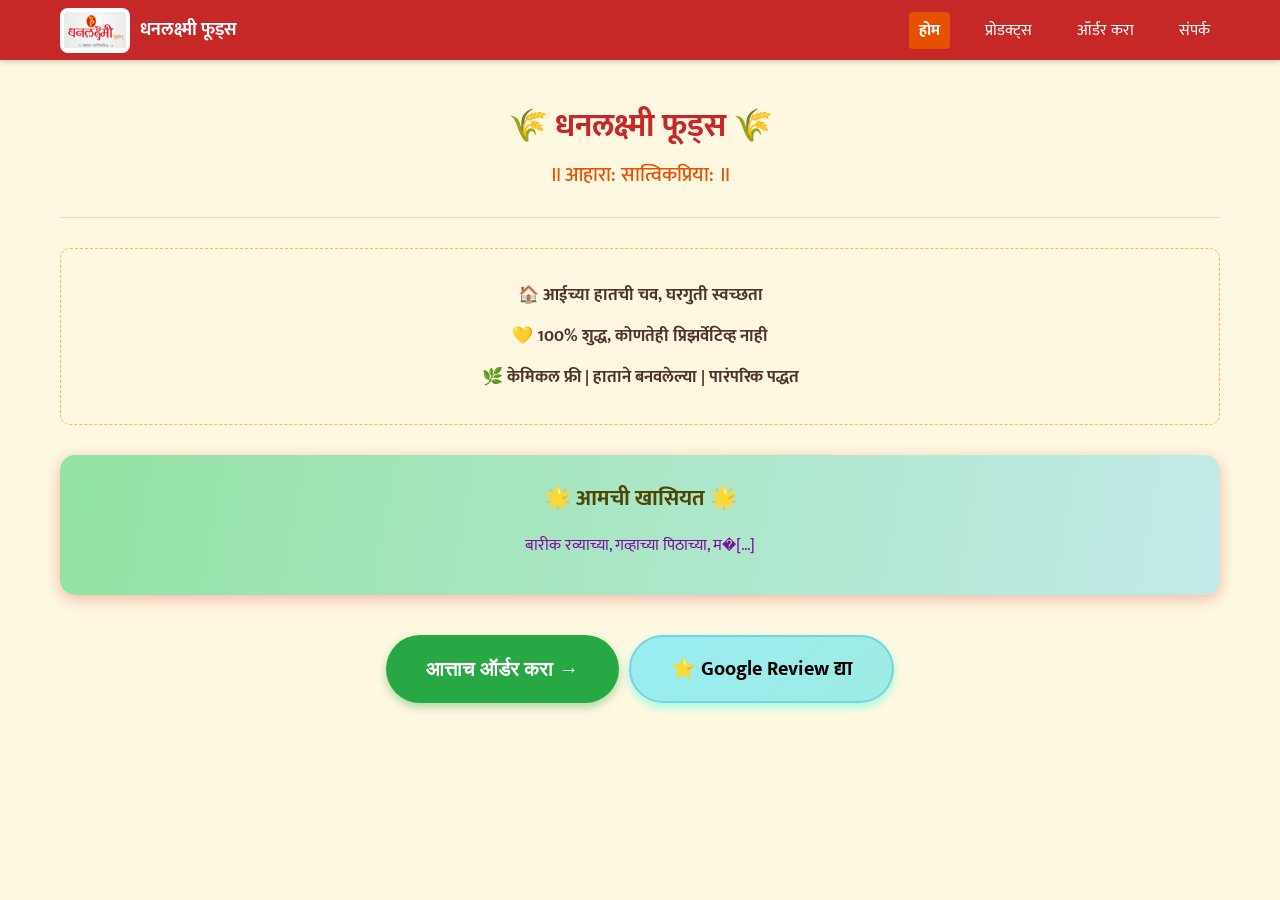
==== commit e55506f4: "chore: include central config and read SCRIPT_URL from Admin_Panel/config.js in root index.html" ====
--- a/index.html
+++ b/index.html
@@ -1,295 +1,298 @@
-<!DOCTYPE html>
-<html lang="mr">
-<head>
-    <meta charset="UTF-8">
-    <meta name="viewport" content="width=device-width, initial-scale=1.0">
-    <title>Dhanlaxmi Foods™ Shevai | धनलक्ष्मी फूड्स | उत्तम दर्जाचे शेवया | Best Shevai In Satara</title>
-    <meta name="description" content="धनलक्ष्मी फूड्स, सातारा - बारीक रव्याच्या, गव्हाच्या, मैद्याच्या शेवया. FSSAI Approved 21526039001399. शुद्धता व चवीची हमी. R14, Sai Complex, Zenda Chowk, New MIDC, Satara. Call: 9561297071">
-    <link rel="stylesheet" href="style.css">
-    <link href="https://fonts.googleapis.com/css2?family=Mukta:wght@400;600;700&display=swap" rel="stylesheet">
-
-    <script type="application/ld+json">
-    {
-      "image": "https://dhanlaxmifoods11.github.io/dhanlaxmi_shevai/Logo.jpeg",
-      "url": "https://dhanlaxmifoods11.github.io/dhanlaxmi_shevai/"
-    }
-    </script>
-    <script async src="https://www.googletagmanager.com/gtag/js?id=G-NKEB6D8RDM"></script>
-    <script>
-      window.dataLayer = window.dataLayer || [];
-      function gtag(){dataLayer.push(arguments);}
-      gtag('js', new Date());
-      gtag('config', 'G-NKEB6D8RDM');
-    </script>
-    <script type="application/ld+json">
-    {
-      "@context": "https://schema.org",
-      "@type": "FoodEstablishment",
-      "name": "धनलक्ष्मी फूड्स",
-      "alternateName": "Dhanlaxmi Foods™",
-      "image": "https://dhanlaxmifoods11.github.io/dhanlaxmi_shevai/Logo.jpeg",
-      "description": "सातारा मधील उत्तम दर्जाचे बारीक रव्याच्या, गव्हाच्या पिठाच्या, मैद्याच्या शेवया. शुद्धता व चवीची हमी.",
-      "address": {
-        "@type": "PostalAddress",
-        "streetAddress": "R14, Sai Complex, Zenda Chowk, Degaon Rd",
-        "addressLocality": "New MIDC, Satara",
-        "addressRegion": "Maharashtra",
-        "postalCode": "415004",
-        "addressCountry": "IN"
-      },
-      "geo": {"@type": "GeoCoordinates","latitude": "17.6805","longitude": "74.0183"},
-      "telephone": "+919561297071",
-      "email": "dhanlaxmifoods11@gmail.com",
-      "url": "https://dhanlaxmifoods11.github.io/dhanlaxmi_shevai/",
-      "priceRange": "₹₹",
-      "servesCuisine": "Indian",
-      "founder": {"@type": "Person","name": "Mayur Hanmant Raut"}
-    }
-    </script>
-</head>
-<body>
-    
-    <nav class="navbar">
-        <div class="nav-container">
-            <div class="nav-logo" onclick="document.querySelector('[data-target=home]').dispatchEvent(new Event('click'))" style="cursor: pointer;">
-                <img src="Logo.jpeg" alt="धनलक्ष्मी लोगो" class="logo-img"><span>धनलक्ष्मी फूड्स</span>
-            </div>
-            <div class="nav-menu" id="navMenu">
-                <a class="nav-link active" data-target="home">होम</a>
-                <a class="nav-link" data-target="products">प्रोडक्ट्स</a>
-                <a class="nav-link" data-target="order">ऑर्डर करा</a>
-                <a class="nav-link" data-target="contact">संपर्क</a>
-            </div>
-            <div class="hamburger" id="hamburger"><span class="bar"></span><span class="bar"></span><span class="bar"></span></div>
-        </div>
-    </nav>
-
-    <div class="header content-section active" id="home">
-        <h1>🌾 धनलक्ष्मी फूड्स 🌾</h1><h3 class="sanskrit-tag">॥ आहारा: सात्विकप्रिया: ॥</h3><hr>
-        <div class="home-info">
-            <div class="usp-list">
-                <p>🏠 <strong>आईच्या हातची चव, घरगुती स्वच्छता</strong></p>
-                <p>💛 <strong>100% शुद्ध, कोणतेही प्रिझर्वेटिव्ह नाही</strong></p>
-                <p>🌿 <strong>केमिकल फ्री | हाताने बनवलेल्या | पारंपरिक पद्धत</strong></p>
-            </div>
-            <div class="speciality-box"><h2>🌟 आमची खासियत 🌟</h2><p>बारीक रव्याच्या, गव्हाच्या पिठाच्या, मैद्याच्या, सूजीच्या शेवया करून व विकत मिळतील.</p><p class="fresh-tag">🌾 <strong>दररोज ताज्या शेवया तयार केल्या जातात</strong></p></div>
-            <div class="cta-buttons" style="display: flex; gap: 10px; justify-content: center; flex-wrap: wrap; margin-top: 20px;">
-                <button class="cta-btn" onclick="document.querySelector('[data-target=order]').click()">आत्ताच ऑर्डर करा →</button>
-                <a href="https://g.page/r/CWj-aPUZYS-eEAE/review" target="_blank" class="cta-btn review-btn-home">⭐ Google Review द्या</a>
-            </div>
-        </div>
-    </div>
-
-    <!-- प्रोडक्ट्स सेक्शन - RETAIL RATE + IMPORTANT NOTES BOX -->
-    <div class="products content-section" id="products">
-        <h2>🍜 शेवईचे प्रकार व वैशिष्ट्ये</h2>
-        <div class="product-types">
-            <div class="product-card best-seller">
-                <span class="best-tag">🏆 Best Seller</span>
-                <img loading="lazy" src="images/rava-shevai.jpeg" alt="Dhanlaxmi Foods™ Rava Shevai 1kg Pack Satara" class="product-img">
-                <h3>🥛 रवा शेवई</h3><div class="product-rating"><span class="stars">★★★</span><span class="rating-text">4.9/5 (150+ Reviews)</span></div>
-                <p class="product-price">₹70 / किलो</p><p class="product-use">➜ खीर, दूध शेवईसाठी उत्तम</p>
-                <ul class="product-features"><li>✓ 2 मिनिटात शिजते</li><li>✓ तुटत नाही</li><li>✓ मऊसर राहते</li></ul>
-                <div class="nutrition-box"><h4>📊 पौष्टिक मूल्य (100g)</h4><table class="nutrition-table"><tr><td>Energy</td><td>350 kcal</td></tr><tr><td>Protein</td><td>10g</td></tr><tr><td>Carbs</td><td>75g</td></tr><tr><td>Fiber</td><td>3g</td></tr></table></div>
-                <button class="order-now-btn" onclick="document.querySelector('[data-target=order]').click()">🛒 ऑर्डर करा</button>
-            </div>
-            <div class="product-card">
-                <img loading="lazy" src="images/gahu-shevai.jpeg" alt="Dhanlaxmi Foods™ Gahu Shevai 1kg Pack Satara" class="product-img">
-                <h3>🌾 गहू शेवई</h3><div class="product-rating"><span class="stars">★★★</span><span class="rating-text">4.8/5 (120+ Reviews)</span></div>
-                <p class="product-price">₹90 / किलो</p><p class="product-use">➜ उपमा, मसाला शेवईसाठी</p>
-                <ul class="product-features"><li>✓ नॉन-स्टिकी</li><li>✓ प्रत्येक शेव वेगळी</li><li>✓ चवीला खमंग</li><li>✓ जास्त फायबर</li></ul>
-                <div class="nutrition-box"><h4>📊 पौष्टिक मूल्य (100g)</h4><table class="nutrition-table"><tr><td>Energy</td><td>340 kcal</td></tr><tr><td>Protein</td><td>12g</td></tr><tr><td>Carbs</td><td>72g</td></tr><tr><td>Fiber</td><td>5g</td></tr></table></div>
-                <button class="order-now-btn" onclick="document.querySelector('[data-target=order]').click()">🛒 ऑर्डर करा</button>
-            </div>
-            <div class="product-card">
-                <img loading="lazy" src="images/maida-shevai.jpeg" alt="Dhanlaxmi Foods™ Maida Shevai 1kg Pack Satara" class="product-img">
-                <h3>🍝 मैदा शेवई</h3><div class="product-rating"><span class="stars">★★☆</span><span class="rating-text">4.7/5 (90+ Reviews)</span></div>
-                <p class="product-price">₹90 / किलो</p><p class="product-use">➜ नूडल्स, चायनीज स्टाईलसाठी</p>
-                <ul class="product-features"><li>✓ रेस्टॉरंटसारखी चव</li><li>✓ लवकर शिजते</li><li>✓ मऊसर Texture</li></ul>
-                <div class="nutrition-box"><h4>📊 पौष्टिक मूल्य (100g)</h4><table class="nutrition-table"><tr><td>Energy</td><td>360 kcal</td></tr><tr><td>Protein</td><td>9g</td></tr><tr><td>Carbs</td><td>78g</td></tr><tr><td>Fiber</td><td>2g</td></tr></table></div>
-                <button class="order-now-btn" onclick="document.querySelector('[data-target=order]').click()">🛒 ऑर्डर करा</button>
-            </div>
-        </div>
-        <hr>
-        <h2>🎁 मिक्स शेवई पॅक</h2>
-        <div class="product-types">
-            <div class="product-card">
-                <img loading="lazy" src="images/mix-shevai.jpeg" alt="Dhanlaxmi Foods™ Mix Shevai Rava Gahu Pack" class="product-img">
-                <h3>🥣 रवा + गहू मिक्स</h3><div class="product-rating"><span class="stars">★★★</span><span class="rating-text">4.8/5 (80+ Reviews)</span></div>
-                <p class="product-price">₹90 / किलो</p><p class="product-use">➜ दोन्हीची चव एकत्र, Health + Taste</p>
-                <ul class="product-features"><li>✓ मिन. 1Kg प्रत्येकी</li><li>✓ Custom Ratio मिळेल</li><li>✓ बेस्ट ऑफ बोथ</li></ul>
-                <button class="order-now-btn" onclick="document.querySelector('[data-target=order]').click()">🛒 ऑर्डर करा</button>
-            </div>
-            <div class="product-card">
-                <img loading="lazy" src="images/mix-maida.jpeg" alt="Dhanlaxmi Foods™ Mix Shevai Rava Maida Pack" class="product-img">
-                <h3>🥣 रवा + मैदा मिक्स</h3><div class="product-rating"><span class="stars">★★★★☆</span><span class="rating-text">4.6/5 (60+ Reviews)</span></div>
-                <p class="product-price">₹90 / किलो</p><p class="product-use">➜ मऊसर + चवदार</p>
-                <ul class="product-features"><li>✓ मिन. 1Kg प्रत्येकी</li><li>✓ लहान मुलांना आवडते</li><li>✓ खीर साठी Best</li></ul>
-                <button class="order-now-btn" onclick="document.querySelector('[data-target=order]').click()">🛒 ऑर्डर करा</button>
-            </div>
-        </div>
-        <hr>
-        <div class="product-details-box"><h2>📦 प्रॉडक्ट डिटेल्स</h2><ul class="details-list"><li>✔️ उच्च प्रतीचा रवा/गहू वापरला जातो</li><li>✔️ सूर्यप्रकाशात नैसर्गिकरित्या वाळवलेल्या</li><li>✔️ FSSAI Approved: 21526039001399</li><li>✔️ 100% शुद्ध, कोणतेही प्रिझर्वेटिव्ह नाही</li></ul></div>
-        <hr>
-        <div class="health-benefits"><h2>💪 आरोग्यासाठी फायदे</h2><div class="benefits-grid"><div class="benefit-item">🍀 <strong>पचायला हलक्या</strong> - लहान मुलांपासून वृद्धांपर्यंत उत्तम</div><div class="benefit-item">🍀 <strong>प्रोटीन आणि फायबर युक्त</strong> - पोट भरते, एनर्जी मिळते</div><div class="benefit-item">🍀 <strong>कमी तेलात बनते</strong> - डाएट फ्रेंडली</div><div class="benefit-item">🍀 <strong>कोलेस्टेरॉल फ्री</strong> - हृदयासाठी चांगल्या</div><div class="benefit-item full-width">🍀 <strong>नैसर्गिक घटक</strong> - कोणतेही आर्टिफिशियल कलर/फ्लेवर नाही</div></div></div>
-        <hr>
-        <h2>किंमत यादी:</h2>
-        <table>
-            <tr><th>प्रॉडक्ट</th><th>पॅकिंग</th><th>किंमत</th></tr>
-            <tr><td>गहू शेवई</td><td>१ किलो</td><td>₹९०</td></tr>
-            <tr><td>रवा शेवई</td><td>१ किलो</td><td>₹७०</td></tr>
-            <tr><td>मैदा शेवई</td><td>१ किलो</td><td>₹९०</td></tr>
-            <tr><td>रवा + गहू मिक्स</td><td>१ किलो</td><td>₹९०</td></tr>
-            <tr><td>रवा + मैदा मिक्स</td><td>१ किलो</td><td>₹९०</td></tr>
-        </table>
-
-        <!-- NEW: महत्वाच्या सूचना Box -->
-        <div class="important-notes-box">
-            <h3>📋 महत्वाच्या सूचना:</h3>
-            <ul>
-                <li>1.  किमान ऑर्डर: Retail 2kg</li>
-                <li>2.  सातारा शहरात फ्री होम डिलिव्हरी</li>
-                <li>3.  शेवई हा खाद्यपदार्थ असल्याने परतावा नाही</li>
-                <li>4.  दर बदलू शकतात</li>
-            </ul>
-        </div>
-
-        <button class="cta-btn" onclick="document.querySelector('[data-target=order]').click()">ही शेवई ऑर्डर करा →</button>
-    </div>
-
-    <!-- ऑर्डर सेक्शन - JASA CHA TASA -->
-    <div class="order content-section" id="order">
-        <h2>🚚 ऑर्डर व डिलिव्हरी</h2>
-        <div class="delivery-info-box">
-            <ul class="delivery-list"><li>✅ फोन/WhatsApp वरून ऑर्डर स्वीकारल्या जातील</li><li>✅ <strong>सातारा शहरात फ्री होम डिलिव्हरी</strong> | मिन. ऑर्डर 2kg</li><li>💳 <strong>पेमेंट:</strong> कॅश, GPay, PhonePe, UPI उपलब्ध</li></ul>
-            <p class="order-tagline">👉 <strong>आजच ऑर्डर करा आणि फरक अनुभवा!</strong><br>🙏 <em>एकदा नक्की ट्राय करा, चव आवडेलच!</em> 🙏</p>
-            <p class="terms">_⚠️ नियम व अटी लागू_</p>
-        </div>
-        <hr>
-        <h3>तुमची ऑर्डर नोंदवा:</h3>
-        <form>
-            <label>तुमचं नाव:</label><br><input type="text" id="customerName" placeholder="पूर्ण नाव लिहा"><br><br>
-            <label>मोबाईल नंबर:</label><br><input type="tel" id="customerMobile" placeholder="१० अंकी मोबाईल नंबर"><br><br>
-            <div class="calculator">
-                <h4><label style="font-size: medium;">शेवईचा प्रकार, साईज आणि वजन निवडा</label></h4><br>
-                <div id="items-container">
-                    <div class="item calc-row" data-item="1">
-                        <div class="calc-select"><label>प्रकार:</label><select class="type-select" onchange="handleTypeChange(this)"><option value="0">निवडा</option><option value="90" data-type="गव्हाची शेवई">गव्हाची शेवई (९० ₹)</option><option value="70" data-type="रवा शेवई">रवा शेवई (७० ₹)</option><option value="90" data-type="मैदा शेवई">मैदा शेवई (९० ₹)</option><option value="90" data-type="रवा + गहू">रवा + गहू (९० ₹/Kg)</option><option value="90" data-type="रवा + मैदा">रवा + मैदा (९० ₹/Kg)</option></select></div>
-                        <div class="calc-select"><label>साईज:</label><select class="size-select"><option value="बारीक">बारीक</option><option value="मध्यम">मध्यम</option><option value="जाड">जाड</option></select></div>
-                        <div class="calc-select single-qty"><label>वजन:</label><select class="qty-select" onchange="calculatePrice()"><option value="0">0 Kg</option><option value="1">1 Kg</option><option value="2">2 Kg</option><option value="3">3 Kg</option><option value="5">5 Kg</option><option value="10">10 Kg</option></select></div>
-                        <div class="calc-select mix-qty" style="display:none;"><label>रवा:</label><select class="qty1-select" onchange="calculatePrice()"><option value="0">0 Kg</option><option value="1">1 Kg</option><option value="2">2 Kg</option><option value="3">3 Kg</option><option value="5">5 Kg</option></select><label class="qty2-label">गहू/मैदा:</label><select class="qty2-select" onchange="calculatePrice()"><option value="0">0 Kg</option><option value="1">1 Kg</option><option value="2">2 Kg</option><option value="3">3 Kg</option><option value="5">5 Kg</option></select></div>
-                        <button type="button" class="remove-btn" onclick="removeItem(this)">❌</button>
-                    </div>
-                </div>
-                <button type="button" class="add-more-btn" onclick="addItem()">➕ आणखी शेवई ऍड करा</button><hr><p><strong>एकूण किंमत: ₹<span id="totalPrice">0</span></strong></p>
-            </div>
-            <label>पत्ता:</label><br><input type="text" id="customerAddress" placeholder="घराचा पत्ता"><br><br>
-            <label>टीप / सूचना (Optional):</label><br><textarea id="customerNote" rows="2" placeholder="उदा: रवा, मैदा, गहू व मिक्स शेवई यासाठी काही अधिक ..."></textarea><br><br>
-            <button type="button" onclick="generateSummary()">ऑर्डर करा</button>
-            <div id="orderSummary" style="display: none; margin-top: 20px; padding: 15px; border: 2px solid #28a745; border-radius: 8px; background-color: #f0fff4;"></div>
-        </form>
-        <iframe name="hidden_iframe" style="display:none;"></iframe>
-    </div>
-
-    <div class="contact content-section" id="contact">
-        <h2>📞 संपर्क माहिती</h2>
-        <div class="contact-card">
-            <div class="contact-header"><h2>🌾 धनलक्ष्मी फूड्स 🌾</h2><h3 class="sanskrit-tag">॥ आहारा: सात्विकप्रिया: ॥</h3><hr class="contact-divider"><p class="proprietor">प्रो. <strong>श्री. मयूर हणमंत राऊत</strong></p></div>
-            <div class="contact-details">
-                <div class="contact-item"><span class="icon">📍</span><div><strong>पत्ता:</strong><br>R14, Sai Complex, झेंडा चौक, देगाव रोड,<br>नवीन एमआयडीसी, सातारा - 415004</div></div>
-                <div class="contact-item"><span class="icon">📱</span><div><strong>मोबाईल:</strong><br><a href="tel:9561297071" class="phone-link">९५६१२९७०७१</a> | <a href="tel:8177990049" class="phone-link">८१७७९९००४९</a> | <a href="tel:9766295841" class="phone-link">९७६६२९५८४१</a></div></div>
-                <div class="contact-item"><span class="icon">📧</span><div><strong>Email:</strong><br><a href="mailto:dhanlaxmifoods11@gmail.com" class="phone-link">dhanlaxmifoods11@gmail.com</a></div></div>
-                <div class="contact-item"><span class="icon">📜</span><div><strong>FSSAI No:</strong><br>21526039001399</div></div>
-            </div>
-            <div class="contact-buttons"><a href="https://wa.me/919561297071" class="whatsapp-btn" target="_blank"><span>💬</span> WhatsApp वर मेसेज करा</a><a href="tel:9561297071" class="call-btn"><span>📞</span> आत्ताच कॉल करा</a></div>
-            <div class="google-review-section"><h3 style="text-align: center; margin-top: 25px; margin-bottom: 15px;">⭐ आम्हाला Review द्या ⭐</h3><p style="text-align: center; margin-bottom: 15px;">तुमच्या 1 Review ने आम्हाला खूप मदत होईल 🙏</p><div style="text-align: center;"><a href="https://g.page/r/CWj-aPUZYS-eEAE/review" target="_blank" class="review-btn-footer">⭐⭐ Google वर Review द्या</a></div></div>
-        </div>
-    </div>
-   
-    <footer class="site-footer">
-        <div class="footer-content">
-            <div class="footer-qr"><h4 style="color: #FFB74D; margin: 0 0 10px 0; font-size: 14px;">📍 Google वर शोधा</h4><a href="https://g.page/r/CWj-aPUZYS-eEAE" target="_blank" class="qr-link"><img src="images/google-qr.png" alt="Dhanlaxmi Foods™ Google QR" class="google-qr-img"></a><p style="margin-top: 8px; font-size: 12px; color: #FFE0B2;">Scan किंवा Click करा</p></div>
-            <div class="footer-info"><h3>धनलक्ष्मी फूड्स</h3><p>R14, Sai Complex, झेंडा चौक, देगाव रोड, नवीन एमआयडीसी, सातारा - 415004</p><p>📞 9561297071 | 📧 dhanlaxmifoods11@gmail.com</p><p>FSSAI No: 21526039001399</p></div>
-        </div>
-        <p class="copyright">© 2026 DHANLAXMI FOODS™. All Rights Reserved.</p>
-    </footer>
-
-    <script>
-        const hamburger = document.getElementById('hamburger');const navMenu = document.getElementById('navMenu');
-        hamburger.addEventListener('click', function() {hamburger.classList.toggle('active');navMenu.classList.toggle('active');});
-        document.querySelectorAll('.nav-link').forEach(link => {link.addEventListener('click', function() {hamburger.classList.remove('active');navMenu.classList.remove('active');});});
-        document.querySelectorAll('.nav-link').forEach(link => {link.addEventListener('click', function(event) {event.preventDefault();const targetId = this.getAttribute('data-target');document.querySelectorAll('.content-section').forEach(section => {section.classList.remove('active');});document.getElementById(targetId).classList.add('active');document.querySelectorAll('.nav-link').forEach(navLink => {navLink.classList.remove('active');});this.classList.add('active');});});
-        document.querySelector('.nav-logo').addEventListener('click', function() {document.querySelector('[data-target=home]').click();});
-        let itemCounter = 1;
-        function handleTypeChange(selectElement) {
-            const row = selectElement.closest('.calc-row');const selectedOption = selectElement.options[selectElement.selectedIndex];const type = selectedOption.getAttribute('data-type');const singleDiv = row.querySelector('.single-qty');const mixDiv = row.querySelector('.mix-qty');const qty2Label = row.querySelector('.qty2-label');
-            if (type === 'रवा + गहू' || type === 'रवा + मैदा') {singleDiv.style.display = 'none';mixDiv.style.display = 'block';qty2Label.textContent = type === 'रवा + गहू' ? 'गहू:' : 'मैदा:';row.querySelector('.qty-select').value = '0';} 
-            else {singleDiv.style.display = 'block';mixDiv.style.display = 'none';row.querySelector('.qty1-select').value = '0';row.querySelector('.qty2-select').value = '0';}calculatePrice();
-        }
-        function addItem() {
-            itemCounter++;const container = document.getElementById('items-container');const newItem = document.createElement('div');newItem.className = 'item calc-row';newItem.setAttribute('data-item', itemCounter);
-            newItem.innerHTML = `<div class="calc-select"><label>प्रकार:</label><select class="type-select" onchange="handleTypeChange(this)"><option value="0">निवडा</option><option value="90" data-type="गव्हाची शेवई">गव्हाची शेवई (९० ₹)</option><option value="70" data-type="रवा शेवई">रवा शेवई (७० ₹)</option><option value="90" data-type="मैदा शेवई">मैदा शेवई (९० ₹)</option><option value="90" data-type="रवा + गहू">रवा + गहू (९० ₹/Kg)</option><option value="90" data-type="रवा + मैदा">रवा + मैदा (९० ₹/Kg)</option></select></div><div class="calc-select"><label>साईज:</label><select class="size-select"><option value="बारीक">बारीक</option><option value="मध्यम">मध्यम</option><option value="जाड">जाड</option></select></div><div class="calc-select single-qty"><label>वजन:</label><select class="qty-select" onchange="calculatePrice()"><option value="0">0 Kg</option><option value="1">1 Kg</option><option value="2">2 Kg</option><option value="3">3 Kg</option><option value="5">5 Kg</option><option value="10">10 Kg</option></select></div><div class="calc-select mix-qty" style="display:none;"><label>रवा:</label><select class="qty1-select" onchange="calculatePrice()"><option value="0">0 Kg</option><option value="1">1 Kg</option><option value="2">2 Kg</option><option value="3">3 Kg</option><option value="5">5 Kg</option></select><label class="qty2-label">गहू/मैदा:</label><select class="qty2-select" onchange="calculatePrice()"><option value="0">0 Kg</option><option value="1">1 Kg</option><option value="2">2 Kg</option><option value="3">3 Kg</option><option value="5">5 Kg</option></select></div><button type="button" class="remove-btn" onclick="removeItem(this)">❌</button>`;
-            container.appendChild(newItem);
-        }
-        function removeItem(btn) {if (document.querySelectorAll('.calc-row').length > 1) {btn.closest('.calc-row').remove();calculatePrice();} else {alert('किमान एक आयटम पाहिजे!');}}
-        function calculatePrice() {
-            let total = 0;const rows = document.querySelectorAll('.calc-row');
-            rows.forEach(row => {const typeSelect = row.querySelector('.type-select');let rate = Number(typeSelect.value);if (rate === 0) return;const selectedOption = typeSelect.options[typeSelect.selectedIndex];const type = selectedOption.getAttribute('data-type');
-                if (type === 'रवा + गहू' || type === 'रवा + मैदा') {let qty1 = Number(row.querySelector('.qty1-select').value);let qty2 = Number(row.querySelector('.qty2-select').value);total += (qty1 + qty2) * rate;} 
-                else {let qty = Number(row.querySelector('.qty-select').value);total += qty * rate;}
-            });
-            document.getElementById("totalPrice").innerText = total;
-        }
-        const SCRIPT_URL = "https://script.google.com/macros/s/AKfycbzcQviEyybujCo-XM-CEHQXZdMYcyv2tmNAauY2HWwQ5BCyjURVxDo1wk8dEOgoiCg/exec"; 
-        function generateSummary() {
-            let name = document.getElementById('customerName').value;let mobile = document.getElementById('customerMobile').value;let address = document.getElementById('customerAddress').value;let note = document.getElementById('customerNote').value;
-            if (name.trim() === "" || mobile.trim() === "" || mobile.length !== 10) {alert("कृपया नाव आणि 10 अंकी मोबाईल नंबर बरोबर भरा!");return;}
-            let mixError = false;document.querySelectorAll('.calc-row').forEach(row => {const typeSelect = row.querySelector('.type-select');if (typeSelect.value === '0') return;const type = typeSelect.options[typeSelect.selectedIndex].getAttribute('data-type');if (type === 'रवा + गहू' || type === 'रवा + मैदा') {const qty1 = Number(row.querySelector('.qty1-select').value);const qty2 = Number(row.querySelector('.qty2-select').value);if (qty1 < 1 || qty2 < 1) {mixError = true;}}});
-            if (mixError) {alert('मिक्स शेवईसाठी प्रत्येकी कमीत कमी 1 Kg पाहिजे!');return;}
-            let orderItems = [];let grandTotal = 0;const rows = document.querySelectorAll('.calc-row');
-            rows.forEach(row => {let typeSelect = row.querySelector('.type-select');let rate = Number(typeSelect.value);if (rate === 0) return;let typeName = typeSelect.options[typeSelect.selectedIndex].getAttribute('data-type');let size = row.querySelector('.size-select').value;let qty, itemTotal, sizeDetail;
-                if (typeName === 'रवा + गहू' || typeName === 'रवा + मैदा') {let qty1 = Number(row.querySelector('.qty1-select').value);let qty2 = Number(row.querySelector('.qty2-select').value);qty = qty1 + qty2;if (qty1 < 1 || qty2 < 1) return;const item2Name = typeName === 'रवा + गहू' ? 'गहू' : 'मैदा';sizeDetail = `रवा ${qty1}Kg + ${item2Name} ${qty2}Kg`;} 
-                else {qty = Number(row.querySelector('.qty-select').value);if (qty === 0) return;sizeDetail = size;}
-                itemTotal = rate * qty;grandTotal += itemTotal;orderItems.push({type: typeName,size: sizeDetail,qty: qty,rate: rate,total: itemTotal});
-            });
-            if (grandTotal === 0) {alert("कृपया आधी शेवई निवडा!");return;}
-            let orderButton = document.querySelector('button[onclick="generateSummary()"]');orderButton.innerText = "ऑर्डर पाठवत आहे...";orderButton.disabled = true;
-            let formData = {name: name,mobile: mobile,address: address,note: note,items: orderItems,total: grandTotal,source: 'Website'};
-            let form = document.createElement('form');form.method = 'POST';form.action = SCRIPT_URL;form.target = 'hidden_iframe';let input = document.createElement('input');input.type = 'hidden';input.name = 'data';input.value = JSON.stringify(formData);form.appendChild(input);document.body.appendChild(form);form.submit();
-            let whatsappMessage = `*नवीन ऑर्डर - धनलक्ष्मी शेवई* %0A%0A*नाव:* ${name} %0A*मोबाईल:* ${mobile} %0A*पत्ता:* ${address} %0A`;if (note.trim() !== '') {whatsappMessage += `*टीप:* ${note} %0A`;}whatsappMessage += `%0A*ऑर्डर डिटेल्स:* %0A`;
-            orderItems.forEach(item => {whatsappMessage += `- ${item.type} (${item.size}) - ${item.qty}Kg x ₹${item.rate} = ₹${item.total} %0A`;});
-            whatsappMessage += `%0A*एकूण रक्कम: ₹${grandTotal}*`;
-
-            let whatsappURL = `https://wa.me/919561297071?text=${whatsappMessage}`;
-            window.open(whatsappURL, '_blank');
-
-            setTimeout(function() {
-                let summaryHTML = "<h4>✅ तुमची ऑर्डर नोंद झाली आहे!</h4>";
-                summaryHTML += "<p>धन्यवाद " + name + "! आम्ही लवकरच तुमच्याशी संपर्क करू.</p>";
-                summaryHTML += "<p><strong>ऑर्डर:</strong></p><ul>";
-                
-                orderItems.forEach(item => {
-                    summaryHTML += `<li>${item.type} (${item.size}) - ${item.qty} Kg = ₹${item.total}</li>`;
-                });
-                
-                summaryHTML += "</ul>";
-                summaryHTML += "<p><strong>एकूण रक्कम: ₹" + grandTotal + "</strong></p>";
-                
-                document.getElementById('orderSummary').innerHTML = summaryHTML;
-                document.getElementById('orderSummary').style.display = "block";
-                document.getElementById('orderSummary').scrollIntoView({ behavior: 'smooth' });
-                
-                orderButton.innerText = "ऑर्डर झाली";
-                document.body.removeChild(form);
-            }, 1000);
-        }
-    </script>
-    <!-- ===== JavaScript इथे संपलं ===== -->
-
-    <!-- Floating Buttons -->
-    <a href="https://g.page/r/CWj-aPUZYS-eEAE/review" target="_blank" class="float-btn review-float-btn" title="Google Review द्या"><span style="font-size: 28px;">⭐</span></a>
-    <a href="tel:9561297071" class="float-btn call-float-btn" title="Call करा"><span style="font-size: 28px;">📞</span></a>
-    <a href="https://wa.me/919561297071?text=नमस्कार%20धनलक्ष्मी%20फूड्स%2C%20मला%20ऑर्डर%20करायची%20आहे." target="_blank" class="wa-float-btn" title="WhatsApp वर ऑर्डर करा"><img src="https://upload.wikimedia.org/wikipedia/commons/6/6b/WhatsApp.svg" alt="WhatsApp" class="wa-icon"></a>
-    <div> <img src="Logo.jpeg" alt="धनलक्ष्मी लोगो" class="watermark-img"> </div>
-</body>
-</html>+<!DOCTYPE html>
+<html lang="mr">
+<head>
+    <meta charset="UTF-8">
+    <meta name="viewport" content="width=device-width, initial-scale=1.0">
+    <title>Dhanlaxmi Foods™ Shevai | धनलक्ष्मी फूड्स | उत्तम दर्जाचे शेवया | Best Shevai In Satara</title>
+    <meta name="description" content="धनलक्ष्मी फूड्स, सातारा - बारीक रव्याच्या, गव्हाच्या, मैद्या�[...]">
+    <link rel="stylesheet" href="style.css">
+    <link href="https://fonts.googleapis.com/css2?family=Mukta:wght@400;600;700&display=swap" rel="stylesheet">
+
+    <script type="application/ld+json">
+    {
+      "image": "https://dhanlaxmifoods11.github.io/dhanlaxmi_shevai/Logo.jpeg",
+      "url": "https://dhanlaxmifoods11.github.io/dhanlaxmi_shevai/"
+    }
+    </script>
+    <script async src="https://www.googletagmanager.com/gtag/js?id=G-NKEB6D8RDM"></script>
+    <script>
+      window.dataLayer = window.dataLayer || [];
+      function gtag(){dataLayer.push(arguments);}
+      gtag('js', new Date());
+      gtag('config', 'G-NKEB6D8RDM');
+    </script>
+    <script type="application/ld+json">
+    {
+      "@context": "https://schema.org",
+      "@type": "FoodEstablishment",
+      "name": "धनलक्ष्मी फूड्स",
+      "alternateName": "Dhanlaxmi Foods™",
+      "image": "https://dhanlaxmifoods11.github.io/dhanlaxmi_shevai/Logo.jpeg",
+      "description": "सातारा मधील उत्तम दर्जाचे बारीक रव्याच्या, गव्हाच्या पिठाच्या, म��[...]",
+      "address": {
+        "@type": "PostalAddress",
+        "streetAddress": "R14, Sai Complex, Zenda Chowk, Degaon Rd",
+        "addressLocality": "New MIDC, Satara",
+        "addressRegion": "Maharashtra",
+        "postalCode": "415004",
+        "addressCountry": "IN"
+      },
+      "geo": {"@type": "GeoCoordinates","latitude": "17.6805","longitude": "74.0183"},
+      "telephone": "+919561297071",
+      "email": "dhanlaxmifoods11@gmail.com",
+      "url": "https://dhanlaxmifoods11.github.io/dhanlaxmi_shevai/",
+      "priceRange": "₹₹",
+      "servesCuisine": "Indian",
+      "founder": {"@type": "Person","name": "Mayur Hanmant Raut"}
+    }
+    </script>
+
+    <!-- Central client config for SCRIPT_URL/API_URL (update Admin_Panel/config.js after Apps Script deploy) -->
+    <script src="Admin_Panel/config.js"></script>
+</head>
+<body>
+    
+    <nav class="navbar">
+        <div class="nav-container">
+            <div class="nav-logo" onclick="document.querySelector('[data-target=home]').dispatchEvent(new Event('click'))" style="cursor: pointer;">
+                <img src="Logo.jpeg" alt="धनलक्ष्मी लोगो" class="logo-img"><span>धनलक्ष्मी फूड्स</span>
+            </div>
+            <div class="nav-menu" id="navMenu">
+                <a class="nav-link active" data-target="home">होम</a>
+                <a class="nav-link" data-target="products">प्रोडक्ट्स</a>
+                <a class="nav-link" data-target="order">ऑर्डर करा</a>
+                <a class="nav-link" data-target="contact">संपर्क</a>
+            </div>
+            <div class="hamburger" id="hamburger"><span class="bar"></span><span class="bar"></span><span class="bar"></span></div>
+        </div>
+    </nav>
+
+    <div class="header content-section active" id="home">
+        <h1>🌾 धनलक्ष्मी फूड्स 🌾</h1><h3 class="sanskrit-tag">॥ आहारा: सात्विकप्रिया: ॥</h3><hr>
+        <div class="home-info">
+            <div class="usp-list">
+                <p>🏠 <strong>आईच्या हातची चव, घरगुती स्वच्छता</strong></p>
+                <p>💛 <strong>100% शुद्ध, कोणतेही प्रिझर्वेटिव्ह नाही</strong></p>
+                <p>🌿 <strong>केमिकल फ्री | हाताने बनवलेल्या | पारंपरिक पद्धत</strong></p>
+            </div>
+            <div class="speciality-box"><h2>🌟 आमची खासियत 🌟</h2><p>बारीक रव्याच्या, गव्हाच्या पिठाच्या, म�[...]</p></div>
+            <div class="cta-buttons" style="display: flex; gap: 10px; justify-content: center; flex-wrap: wrap; margin-top: 20px;">
+                <button class="cta-btn" onclick="document.querySelector('[data-target=order]').click()">आत्ताच ऑर्डर करा →</button>
+                <a href="https://g.page/r/CWj-aPUZYS-eEAE/review" target="_blank" class="cta-btn review-btn-home">⭐ Google Review द्या</a>
+            </div>
+        </div>
+    </div>
+
+    <!-- प्रोडक्ट्स सेक्शन - RETAIL RATE + IMPORTANT NOTES BOX -->
+    <div class="products content-section" id="products">
+        <h2>🍜 शेवईचे प्रकार व वैशिष्ट्ये</h2>
+        <div class="product-types">
+            <div class="product-card best-seller">
+                <span class="best-tag">🏆 Best Seller</span>
+                <img loading="lazy" src="images/rava-shevai.jpeg" alt="Dhanlaxmi Foods™ Rava Shevai 1kg Pack Satara" class="product-img">
+                <h3>🥛 रवा शेवई</h3><div class="product-rating"><span class="stars">★★★</span><span class="rating-text">4.9/5 (150+ Reviews)</span></div>
+                <p class="product-price">₹70 / किलो</p><p class="product-use">➜ खीर, दूध शेवईसाठी उत्तम</p>
+                <ul class="product-features"><li>✓ 2 मिनिटात शिजते</li><li>✓ तुटत नाही</li><li>✓ मऊसर राहते</li></ul>
+                <div class="nutrition-box"><h4>📊 पौष्टिक मूल्य (100g)</h4><table class="nutrition-table"><tr><td>Energy</td><td>350 kcal</td></tr><tr><td>Protein</td><td>... </td></tr></table></div>
+                <button class="order-now-btn" onclick="document.querySelector('[data-target=order]').click()">🛒 ऑर्डर करा</button>
+            </div>
+            <div class="product-card">
+                <img loading="lazy" src="images/gahu-shevai.jpeg" alt="Dhanlaxmi Foods™ Gahu Shevai 1kg Pack Satara" class="product-img">
+                <h3>🌾 गहू शेवई</h3><div class="product-rating"><span class="stars">★★★</span><span class="rating-text">4.8/5 (120+ Reviews)</span></div>
+                <p class="product-price">₹90 / किलो</p><p class="product-use">➜ उपमा, मसाला शेवईसाठी</p>
+                <ul class="product-features"><li>✓ नॉन-स्टिकी</li><li>✓ प्रत्येक शेव वेगळी</li><li>✓ चवीला खमंग</li><li>...</li></ul>
+                <div class="nutrition-box"><h4>📊 पौष्टिक मूल्य (100g)</h4><table class="nutrition-table"><tr><td>Energy</td><td>340 kcal</td></tr><tr><td>Protein</td><td>...</td></tr></table></div>
+                <button class="order-now-btn" onclick="document.querySelector('[data-target=order]').click()">🛒 ऑर्डर करा</button>
+            </div>
+            <div class="product-card">
+                <img loading="lazy" src="images/maida-shevai.jpeg" alt="Dhanlaxmi Foods™ Maida Shevai 1kg Pack Satara" class="product-img">
+                <h3>🍝 मैदा शेवई</h3><div class="product-rating"><span class="stars">★★☆</span><span class="rating-text">4.7/5 (90+ Reviews)</span></div>
+                <p class="product-price">₹90 / किलो</p><p class="product-use">➜ नूडल्स, चायनीज स्टाईलसाठी</p>
+                <ul class="product-features"><li>✓ रेस्टॉरंटसारखी चव</li><li>✓ लवकर शिजते</li><li>✓ मऊसर Texture</li></ul>
+                <div class="nutrition-box"><h4>📊 पौष्टिक मूल्य (100g)</h4><table class="nutrition-table"><tr><td>Energy</td><td>360 kcal</td></tr><tr><td>Protein</td><td>...</td></tr></table></div>
+                <button class="order-now-btn" onclick="document.querySelector('[data-target=order]').click()">🛒 ऑर्डर करा</button>
+            </div>
+        </div>
+        <hr>
+        <h2>🎁 मिक्स शेवई पॅक</h2>
+        <div class="product-types">
+            <div class="product-card">
+                <img loading="lazy" src="images/mix-shevai.jpeg" alt="Dhanlaxmi Foods™ Mix Shevai Rava Gahu Pack" class="product-img">
+                <h3>🥣 रवा + गहू मिक्स</h3><div class="product-rating"><span class="stars">★★★</span><span class="rating-text">4.8/5 (80+ Reviews)</span></div>
+                <p class="product-price">₹90 / किलो</p><p class="product-use">➜ दोन्हीची चव एकत्र, Health + Taste</p>
+                <ul class="product-features"><li>✓ मिन. 1Kg प्रत्येकी</li><li>✓ Custom Ratio मिळेल</li><li>✓ बेस्ट ऑफ बोथ</li></ul>
+                <button class="order-now-btn" onclick="document.querySelector('[data-target=order]').click()">🛒 ऑर्डर करा</button>
+            </div>
+            <div class="product-card">
+                <img loading="lazy" src="images/mix-maida.jpeg" alt="Dhanlaxmi Foods™ Mix Shevai Rava Maida Pack" class="product-img">
+                <h3>🥣 रवा + मैदा मिक्स</h3><div class="product-rating"><span class="stars">★★★★☆</span><span class="rating-text">4.6/5 (60+ Reviews)</span></div>
+                <p class="product-price">₹90 / किलो</p><p class="product-use">➜ मऊसर + चवदार</p>
+                <ul class="product-features"><li>✓ मिन. 1Kg प्रत्येकी</li><li>✓ लहान मुलांना आवडते</li><li>✓ खीर साठी B[...]</li></ul>
+                <button class="order-now-btn" onclick="document.querySelector('[data-target=order]').click()">🛒 ऑर्डर करा</button>
+            </div>
+        </div>
+        <hr>
+        <div class="product-details-box"><h2>📦 प्रॉडक्ट डिटेल्स</h2><ul class="details-list"><li>✔️ उच्च प्रतीचा रवा/गहू व[...]</li></ul>
+        <hr>
+        <div class="health-benefits"><h2>💪 आरोग्यासाठी फायदे</h2><div class="benefits-grid"><div class="benefit-item">🍀 <strong>पचायला हलक�[...]</div></div></div>
+        <hr>
+        <h2>किंमत यादी:</h2>
+        <table>
+            <tr><th>प्रॉडक्ट</th><th>पॅकिंग</th><th>किंमत</th></tr>
+            <tr><td>गहू शेवई</td><td>१ किलो</td><td>₹९०</td></tr>
+            <tr><td>रवा शेवई</td><td>१ किलो</td><td>₹७०</td></tr>
+            <tr><td>मैदा शेवई</td><td>१ किलो</td><td>₹९०</td></tr>
+            <tr><td>रवा + गहू मिक्स</td><td>१ किलो</td><td>₹९०</td></tr>
+            <tr><td>रवा + मैदा मिक्स</td><td>१ किलो</td><td>₹९०</td></tr>
+        </table>
+
+        <!-- NEW: महत्वाच्या सूचना Box -->
+        <div class="important-notes-box">
+            <h3>📋 महत्वाच्या सूचना:</h3>
+            <ul>
+                <li>1.  किमान ऑर्डर: Retail 2kg</li>
+                <li>2.  सातारा शहरात फ्री होम डिलिव्हरी</li>
+                <li>3.  शेवई हा खाद्यपदार्थ असल्याने परतावा नाही</li>
+                <li>4.  दर बदलू शकतात</li>
+            </ul>
+        </div>
+
+        <button class="cta-btn" onclick="document.querySelector('[data-target=order]').click()">ही शेवई ऑर्डर करा →</button>
+    </div>
+
+    <!-- ऑर्डर सेक्शन - JASA CHA TASA -->
+    <div class="order content-section" id="order">
+        <h2>🚚 ऑर्डर व डिलिव्हरी</h2>
+        <div class="delivery-info-box">
+            <ul class="delivery-list"><li>✅ फोन/WhatsApp वरून ऑर्डर स्वीकारल्या जातील</li><li>✅ <strong>सातारा शहरा[...]</li></ul>
+            <p class="order-tagline">👉 <strong>आजच ऑर्डर करा आणि फरक अनुभवा!</strong><br>🙏 <em>एकदा नक्की ट्राय क[...]</em></p>
+            <p class="terms">_⚠️ नियम व अटी लागू_</p>
+        </div>
+        <hr>
+        <h3>तुमची ऑर्डर नोंदवा:</h3>
+        <form>
+            <label>तुमचं नाव:</label><br><input type="text" id="customerName" placeholder="पूर्ण नाव लिहा"><br><br>
+            <label>मोबाईल नंबर:</label><br><input type="tel" id="customerMobile" placeholder="१० अंकी मोबाईल नंबर"><br><br>
+            <div class="calculator">
+                <h4><label style="font-size: medium;">शेवईचा प्रकार, साईज आणि वजन निवडा</label></h4><br>
+                <div id="items-container">
+                    <div class="item calc-row" data-item="1">
+                        <div class="calc-select"><label>प्रकार:</label><select class="type-select" onchange="handleTypeChange(this)"><option value="0">निवडा</option><option [...]</select></div>
+                        <div class="calc-select"><label>साईज:</label><select class="size-select"><option value="बारीक">बारीक</option><option value="मध्यम">...[...]</select></div>
+                        <div class="calc-select"><label>वजन:</label><select class="qty-select" onchange="calculatePrice()"><option value="0">0 Kg</option><option value="1">1 Kg</option>[...]</select></div>
+                        <div class="calc-select mix-qty" style="display:none;"><label>रवा:</label><select class="qty1-select" onchange="calculatePrice()"><option value="0">0 Kg</option><opt[...]</select></div>
+                        <button type="button" class="remove-btn" onclick="removeItem(this)">❌</button>
+                    </div>
+                </div>
+                <button type="button" class="add-more-btn" onclick="addItem()">➕ आणखी शेवई ऍड करा</button><hr><p><strong>एकूण किंमत: ₹<span id="tot[...]</span></strong></p>
+            </div>
+            <label>पत्ता:</label><br><input type="text" id="customerAddress" placeholder="घराचा पत्ता"><br><br>
+            <label>टीप / सूचना (Optional):</label><br><textarea id="customerNote" rows="2" placeholder="उदा: रवा, मैदा, गहू व मिक्स शेव[...]"></textarea><br>
+            <button type="button" onclick="generateSummary()">ऑर्डर करा</button>
+            <div id="orderSummary" style="display: none; margin-top: 20px; padding: 15px; border: 2px solid #28a745; border-radius: 8px; background-color: #f0fff4;"></div>
+        </form>
+        <iframe name="hidden_iframe" style="display:none;"></iframe>
+    </div>
+
+    <div class="contact content-section" id="contact">
+        <h2>📞 संपर्क माहिती</h2>
+        <div class="contact-card">
+            <div class="contact-header"><h2>🌾 धनलक्ष्मी फूड्स 🌾</h2><h3 class="sanskrit-tag">॥ आहारा: सात्विकप्रिया: ॥</h[...]
+            <div class="contact-details">
+                <div class="contact-item"><span class="icon">📍</span><div><strong>पत्ता:</strong><br>R14, Sai Complex, झेंडा चौक, देगाव रोड,<br>नव[...]
+                <div class="contact-item"><span class="icon">📱</span><div><strong>मोबाईल:</strong><br><a href="tel:9561297071" class="phone-link">९५६१२९७०७१</a>[...]
+                <div class="contact-item"><span class="icon">📧</span><div><strong>Email:</strong><br><a href="mailto:dhanlaxmifoods11@gmail.com" class="phone-link">dhanlaxmifoods11@gmail.com</[...]
+                <div class="contact-item"><span class="icon">📜</span><div><strong>FSSAI No:</strong><br>21526039001399</div></div>
+            </div>
+            <div class="contact-buttons"><a href="https://wa.me/919561297071" class="whatsapp-btn" target="_blank"><span>💬</span> WhatsApp वर मेसेज करा</a><a href="tel:9561[...]" class="call-btn">📞 Call</a></div>
+            <div class="google-review-section"><h3 style="text-align: center; margin-top: 25px; margin-bottom: 15px;">⭐ आम्हाला Review द्या ⭐</h3><p style="text-align: c[...]
+        </div>
+    </div>
+   
+    <footer class="site-footer">
+        <div class="footer-content">
+            <div class="footer-qr"><h4 style="color: #FFB74D; margin: 0 0 10px 0; font-size: 14px;">📍 Google वर शोधा</h4><a href="https://g.page/r/CWj-aPUZYS-eEAE" target="_blank" [...]</a></div>
+            <div class="footer-info"><h3>धनलक्ष्मी फूड्स</h3><p>R14, Sai Complex, झेंडा चौक, देगाव रोड, नवीन एमआयडी[...]
+        </div>
+        <p class="copyright">© 2026 DHANLAXMI FOODS™. All Rights Reserved.</p>
+    </footer>
+
+    <script>
+        const hamburger = document.getElementById('hamburger');const navMenu = document.getElementById('navMenu');
+        hamburger.addEventListener('click', function() {hamburger.classList.toggle('active');navMenu.classList.toggle('active');});
+        document.querySelectorAll('.nav-link').forEach(link => {link.addEventListener('click', function() {hamburger.classList.remove('active');navMenu.classList.remove('active');});});
+        document.querySelectorAll('.nav-link').forEach(link => {link.addEventListener('click', function(event) {event.preventDefault();const targetId = this.getAttribute('data-target');document.q[...]
+        document.querySelector('.nav-logo').addEventListener('click', function() {document.querySelector('[data-target=home]').click();});
+        let itemCounter = 1;
+        function handleTypeChange(selectElement) {
+            const row = selectElement.closest('.calc-row');const selectedOption = selectElement.options[selectElement.selectedIndex];const type = selectedOption.getAttribute('data-type');const si[...]
+            if (type === 'रवा + गहू' || type === 'रवा + मैदा') {singleDiv.style.display = 'none';mixDiv.style.display = 'block';qty2Label.textContent = type === 'रव���[...]}
+            else {singleDiv.style.display = 'block';mixDiv.style.display = 'none';row.querySelector('.qty1-select').value = '0';row.querySelector('.qty2-select').value = '0';}calculatePrice();
+        }
+        function addItem() {
+            itemCounter++;const container = document.getElementById('items-container');const newItem = document.createElement('div');newItem.className = 'item calc-row';newItem.setAttribute('data[...]
+            newItem.innerHTML = `<div class="calc-select"><label>प्रकार:</label><select class="type-select" onchange="handleTypeChange(this)"><option value="0">निवडा</option[...]
+            container.appendChild(newItem);
+        }
+        function removeItem(btn) {if (document.querySelectorAll('.calc-row').length > 1) {btn.closest('.calc-row').remove();calculatePrice();} else {alert('किमान एक आयटम प[...]
+        function calculatePrice() {
+            let total = 0;const rows = document.querySelectorAll('.calc-row');
+            rows.forEach(row => {const typeSelect = row.querySelector('.type-select');let rate = Number(typeSelect.value);if (rate === 0) return;const selectedOption = typeSelect.options[typeSele[...]
+                if (type === 'रवा + गहू' || type === 'रवा + मैदा') {let qty1 = Number(row.querySelector('.qty1-select').value);let qty2 = Number(row.querySelector('.qty2[...]
+                else {let qty = Number(row.querySelector('.qty-select').value);total += qty * rate;}
+            });
+            document.getElementById("totalPrice").innerText = total;
+        }
+        const SCRIPT_URL = (window.APP_CONFIG && window.APP_CONFIG.SCRIPT_URL) ? window.APP_CONFIG.SCRIPT_URL : "https://script.google.com/macros/s/AKfycbzcQviEyybujCo-XM-CEHQXZdMYcyv2tmNAauY2HWwQ5BCyjURVxDo1wk8dEOgoiCg/exec"; 
+        function generateSummary() {
+            let name = document.getElementById('customerName').value;let mobile = document.getElementById('customerMobile').value;let address = document.getElementById('customerAddress').value;le[...]
+            if (name.trim() === "" || mobile.trim() === "" || mobile.length !== 10) {alert("कृपया नाव आणि 10 अंकी मोबाईल नंबर बरोबर भ[...]}
+            let mixError = false;document.querySelectorAll('.calc-row').forEach(row => {const typeSelect = row.querySelector('.type-select');if (typeSelect.value === '0') return;const type = type[...]
+            if (mixError) {alert('मिक्स शेवईसाठी प्रत्येकी कमीत कमी 1 Kg पाहिजे!');return;}
+            let orderItems = [];let grandTotal = 0;const rows = document.querySelectorAll('.calc-row');
+            rows.forEach(row => {let typeSelect = row.querySelector('.type-select');let rate = Number(typeSelect.value);if (rate === 0) return;let typeName = typeSelect.options[typeSelect.selecte[...]
+                if (typeName === 'रवा + गहू' || typeName === 'रवा + मैदा') {let qty1 = Number(row.querySelector('.qty1-select').value);let qty2 = Number(row.querySelecto[...]
+                else {qty = Number(row.querySelector('.qty-select').value);if (qty === 0) return;sizeDetail = size;}
+                itemTotal = rate * qty;grandTotal += itemTotal;orderItems.push({type: typeName,size: sizeDetail,qty: qty,rate: rate,total: itemTotal});
+            });
+            if (grandTotal === 0) {alert("कृपया आधी शेवई निवडा!");return;}
+            let orderButton = document.querySelector('button[onclick="generateSummary()"]');orderButton.innerText = "ऑर्डर पाठवत आहे...";orderButton.disabled = true;
+            let formData = {name: name,mobile: mobile,address: address,note: note,items: orderItems,total: grandTotal,source: 'Website'};
+            let form = document.createElement('form');form.method = 'POST';form.action = SCRIPT_URL;form.target = 'hidden_iframe';let input = document.createElement('input');input.type = 'hidden'[...]
+            let whatsappMessage = `*नवीन ऑर्डर - धनलक्ष्मी शेवई* %0A%0A*नाव:* ${name} %0A*मोबाईल:* ${mobile} %0A*पत्ता:* ${[...]
+            orderItems.forEach(item => {whatsappMessage += `- ${item.type} (${item.size}) - ${item.qty}Kg x ₹${item.rate} = ₹${item.total} %0A`;});
+            whatsappMessage += `%0A*एकूण रक्कम: ₹${grandTotal}*`;
+
+            let whatsappURL = `https://wa.me/919561297071?text=${whatsappMessage}`;
+            window.open(whatsappURL, '_blank');
+
+            setTimeout(function() {
+                let summaryHTML = "<h4>✅ तुमची ऑर्डर नोंद झाली आहे!</h4>";
+                summaryHTML += "<p>धन्यवाद " + name + "! आम्ही लवकरच तुमच्याशी संपर्क करू.</p>";
+                summaryHTML += "<p><strong>ऑर्डर:</strong></p><ul>";
+                
+                orderItems.forEach(item => {
+                    summaryHTML += `<li>${item.type} (${item.size}) - ${item.qty} Kg = ₹${item.total}</li>`;
+                });
+                
+                summaryHTML += "</ul>";
+                summaryHTML += "<p><strong>एकूण रक्कम: ₹" + grandTotal + "</strong></p>";
+                
+                document.getElementById('orderSummary').innerHTML = summaryHTML;
+                document.getElementById('orderSummary').style.display = "block";
+                document.getElementById('orderSummary').scrollIntoView({ behavior: 'smooth' });
+                
+                orderButton.innerText = "ऑर्डर झाली";
+                document.body.removeChild(form);
+            }, 1000);
+        }
+    </script>
+    <!-- ===== JavaScript इथे संपलं ===== -->
+
+    <!-- Floating Buttons -->
+    <a href="https://g.page/r/CWj-aPUZYS-eEAE/review" target="_blank" class="float-btn review-float-btn" title="Google Review द्या"><span style="font-size: 28px;">⭐</span></a>
+    <a href="tel:9561297071" class="float-btn call-float-btn" title="Call करा"><span style="font-size: 28px;">📞</span></a>
+    <a href="https://wa.me/919561297071?text=नमस्कार%20धनलक्ष्मी%20फूड्स%2C%20मला%20ऑर्डर%20करायची%20आहे." target="_bla[...]" class="float-btn whatsapp-float-btn"><span style="font-size: 28px;">💬</span></a>
+    <div> <img src="Logo.jpeg" alt="धनलक्ष्मी लोगो" class="watermark-img"> </div>
+</body>
+</html>
